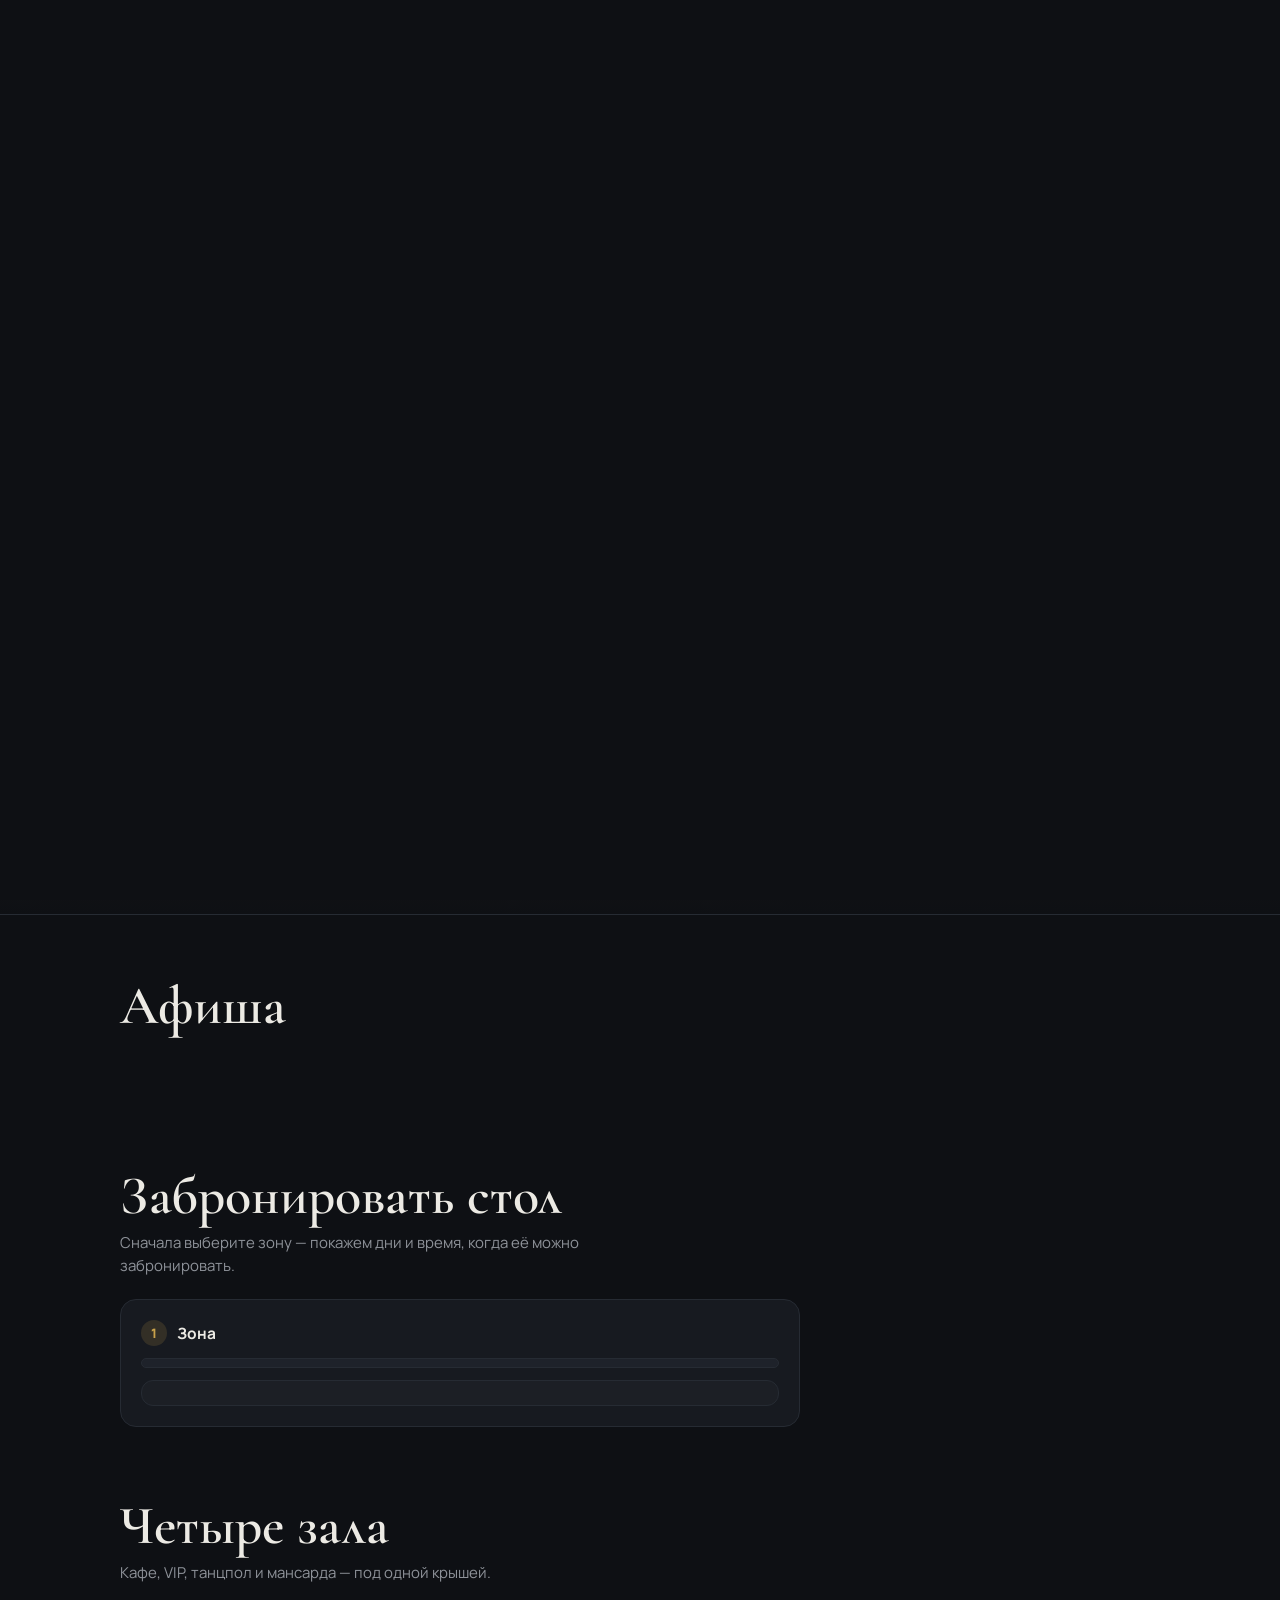
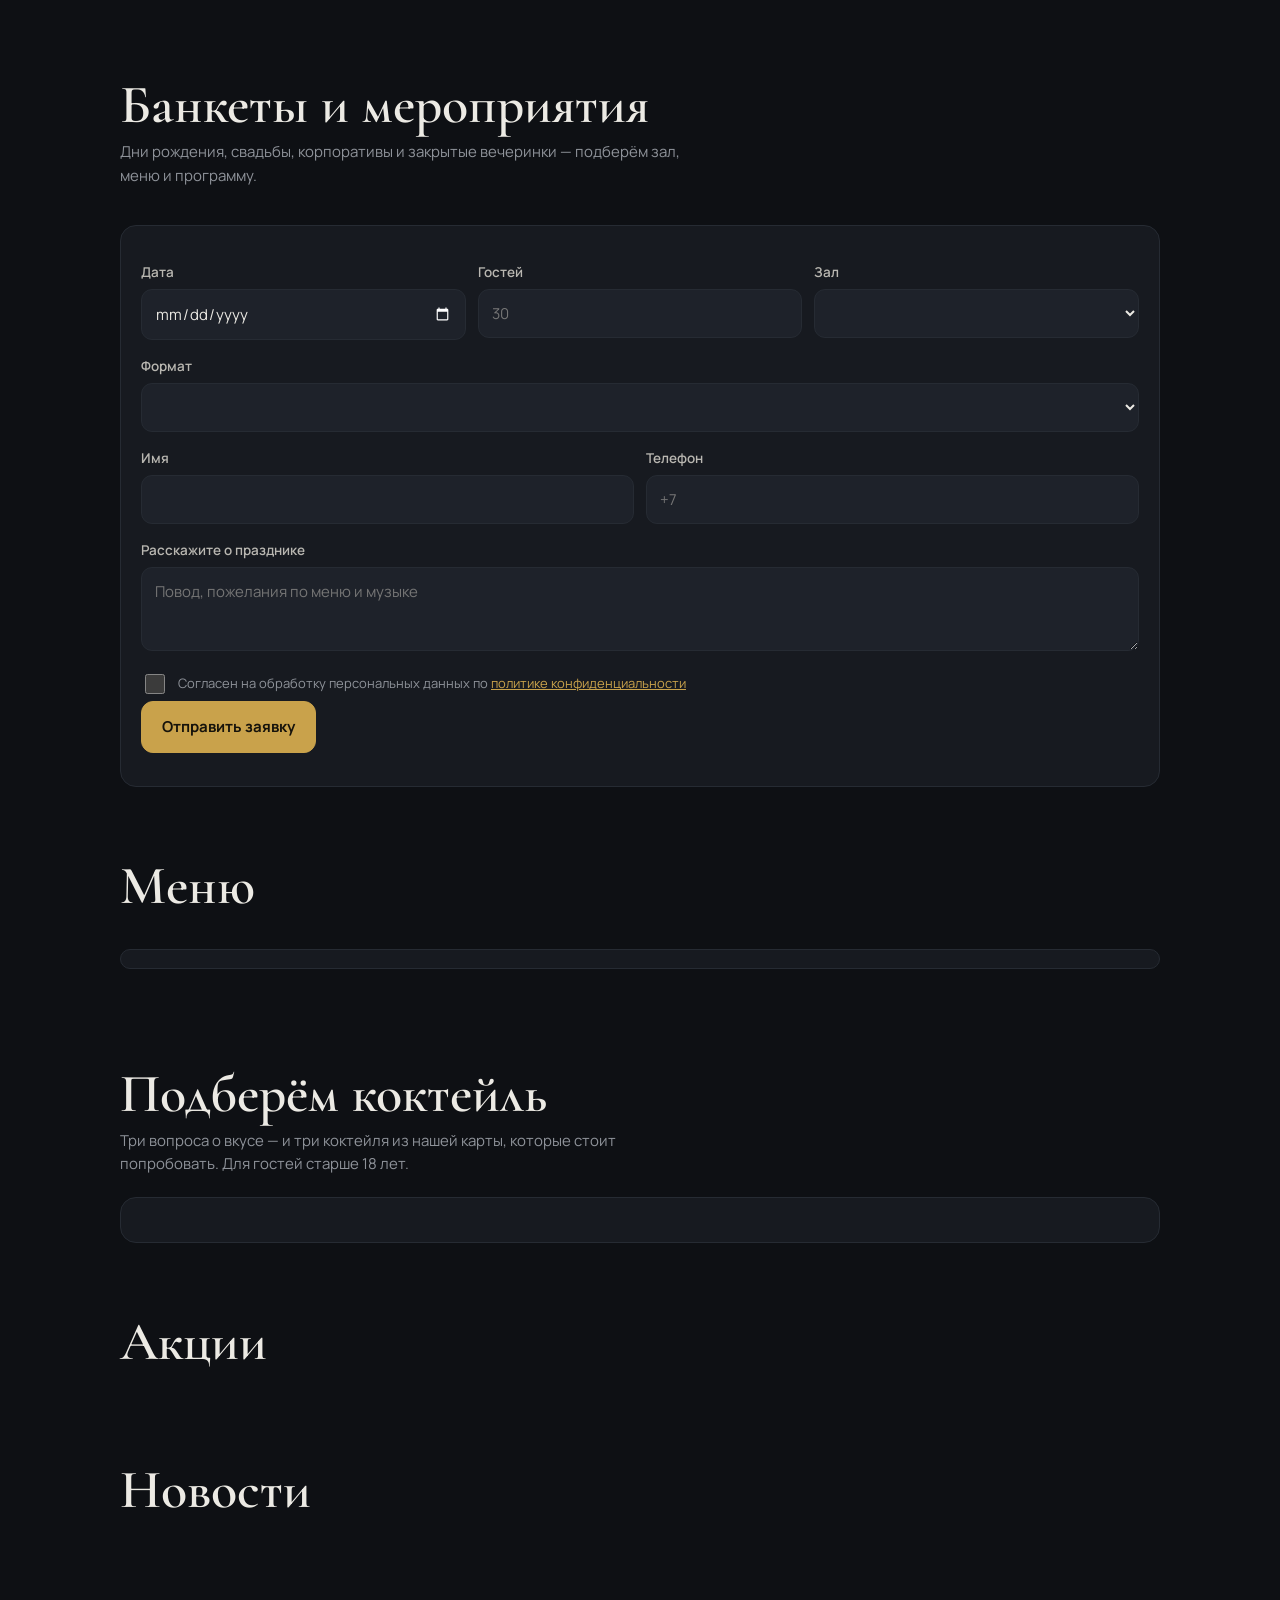
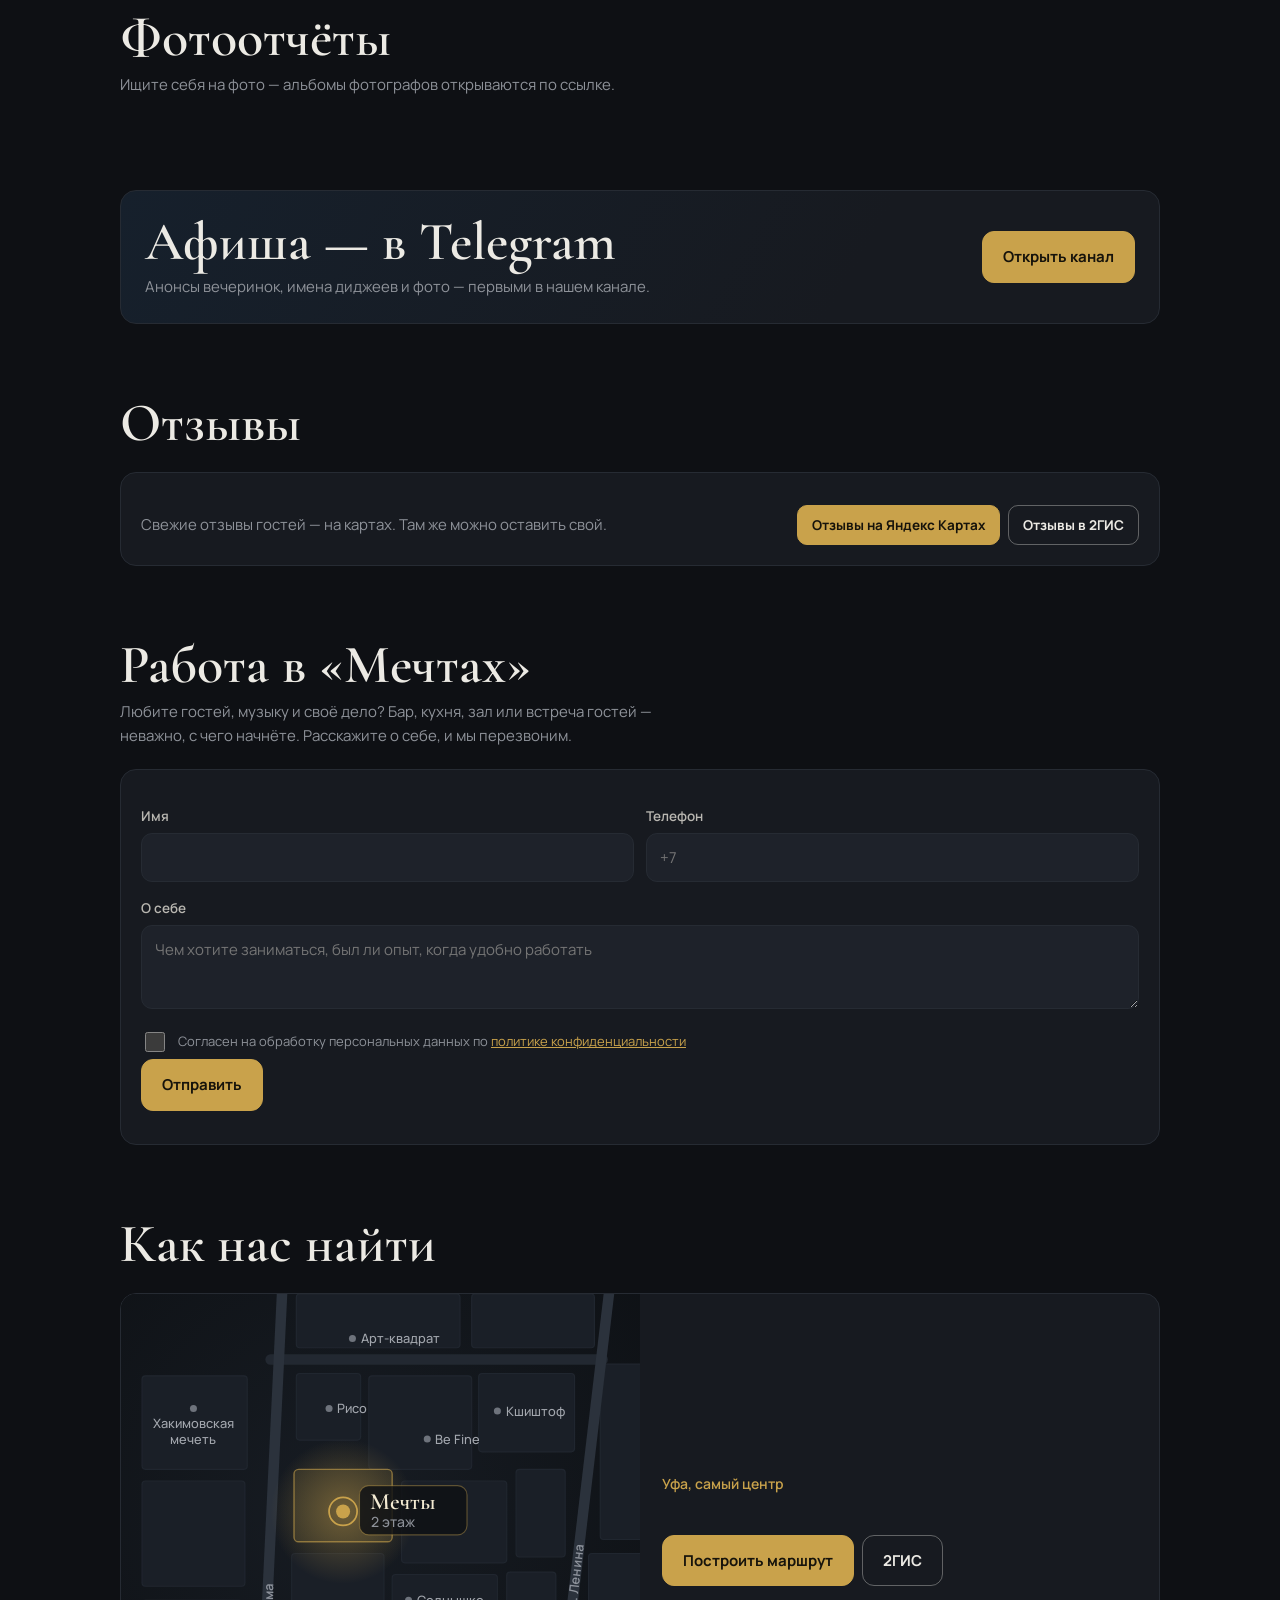
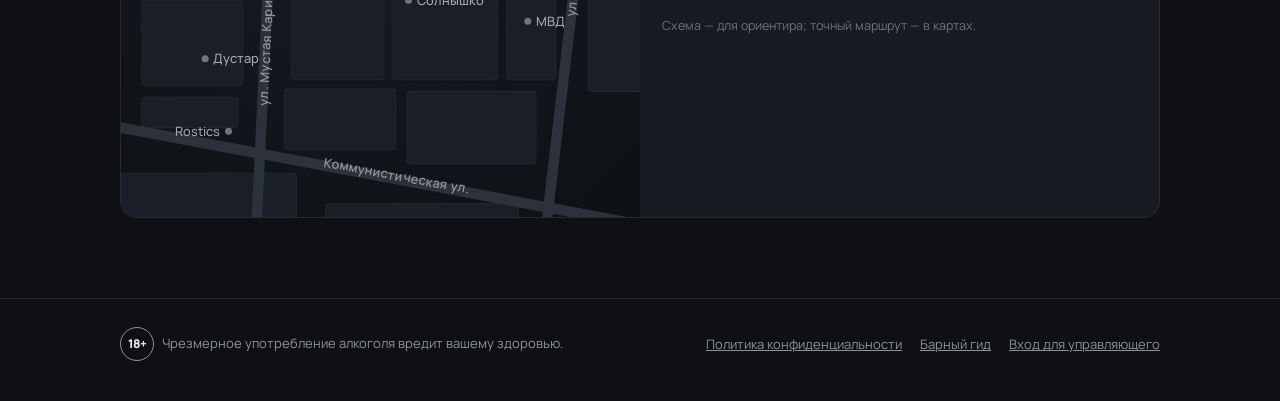
==== venue/index.html @ 35343518 "Сайт заведения: панель брони по шагам, подробная схема «Как нас найти», свежие файлы на телефонах - " ====
<!doctype html>
<html lang="ru">
<head>
<meta charset="utf-8">
<meta name="viewport" content="width=device-width, initial-scale=1, viewport-fit=cover">
<title>«Мечты» — кафе, VIP, танцпол и мансарда</title>
<meta name="description" content="Кафе, VIP, танцпол и мансарда в Уфе: афиша, бронь столов, банкеты, меню и карта бара.">
<meta name="theme-color" content="#0E1014">
<link rel="manifest" href="manifest.webmanifest">
<link rel="icon" type="image/png" sizes="32x32" href="icons/favicon-32.png">
<link rel="apple-touch-icon" href="icons/apple-touch-icon.png">
<link rel="preconnect" href="https://fonts.googleapis.com">
<link rel="stylesheet" href="https://fonts.googleapis.com/css2?family=Cormorant+Garamond:wght@600&family=Manrope:wght@400;500;600;700;800&display=swap">
<link rel="stylesheet" href="venue.css">
<script>/* заставка — один раз за вкладку, как у барного гида; при «уменьшить движение» — нет */
try { if (!sessionStorage.getItem("mv-intro") && !matchMedia("(prefers-reduced-motion: reduce)").matches){ document.documentElement.classList.add("intro-on"); setTimeout(function(){ document.documentElement.classList.remove("intro-on"); }, 6000); } } catch (e) {}</script>
</head>
<body>
<svg width="0" height="0" style="position:absolute" aria-hidden="true" focusable="false"><defs><path id="mlogo" fill-rule="evenodd" d="M117.1 269C114 268.7 113.4 268.3 113.4 266.8C113.4 266 113.6 265.5 114.6 264.4C115.2 263.7 116.1 262.3 116.6 261.5C118.2 258.4 119.6 256.1 120.8 254.7C121.4 253.9 122.6 251.9 123.4 250.3C124.2 248.7 125.3 246.7 125.9 245.8C126.5 245 127 244 127.1 243.7C127.2 243.4 127.8 242.4 128.4 241.6C129.7 239.8 131.6 236.9 132.7 234.9C133.2 234.1 133.8 233.2 134 232.9C134.2 232.6 135.5 230.6 136.7 228.5C137.9 226.3 139.7 223.5 140.6 222.2C141.5 220.9 142.5 219.3 142.9 218.5C143.2 217.8 143.9 216.7 144.3 216C144.8 215.4 145.5 214.2 146 213.4C146.5 212.6 147.1 211.5 147.4 211.1C147.7 210.7 148.7 209.1 149.6 207.5C150.6 205.9 151.6 204.2 152 203.6C152.4 203.1 153.1 201.8 153.6 200.8C154.1 199.8 154.8 198.7 155.2 198.2C155.6 197.7 156.1 197 156.4 196.5C156.6 196 157.8 194.1 159.1 192.3C160.3 190.4 161.7 188.2 162.1 187.4C162.4 186.6 163.2 185.3 163.8 184.5C164.5 183.8 165.1 182.7 165.4 182.2C165.6 181.8 166.6 180 167.6 178.4C168.6 176.7 169.6 175 169.9 174.5C170.1 174 170.7 173.1 171.3 172.4C171.8 171.7 172.5 170.5 172.9 169.8C173.3 169 173.8 168 174.2 167.7C174.5 167.3 175.1 166.3 175.5 165.5C176.3 163.9 177.1 163.1 178.5 162.8C179 162.6 183.9 162.5 189.4 162.5C198.2 162.4 199.5 162.4 200.3 162.8C200.8 163 201.3 163.5 201.5 163.8C201.8 164.2 201.8 173.9 201.9 207.1C201.9 238.1 202 250.2 202.2 250.9C202.5 252.1 203.5 252.9 204.1 252.6C204.9 252.1 207.5 249 208 247.9C208.3 247.2 208.9 246.2 209.4 245.5C209.8 244.9 210.4 243.9 210.8 243.2C211.1 242.6 211.7 241.5 212.2 240.8C213.3 239.2 214.3 237.5 215.9 234.8C216.4 233.9 217.2 232.7 217.6 232.2C218 231.8 218.6 230.8 218.9 230C219.2 229.3 219.7 228.4 220 228.1C220.3 227.8 221.4 226 222.5 224C223.6 222 224.9 219.8 225.4 219.1C226 218.4 226.8 217.2 227.2 216.4C227.7 215.6 228.8 213.8 229.8 212.5C231.5 210.2 231.8 209.6 232.5 207.8C232.7 207.4 233.2 206.6 233.6 206.1C234 205.5 234.6 204.6 234.9 203.9C235.3 203.3 235.9 202.2 236.3 201.5C236.8 200.9 237.6 199.6 238.1 198.8C239.3 196.6 240.4 194.9 241.5 193.3C242.8 191.6 244.7 188.4 245.6 186.6C246 185.8 246.6 184.7 247 184.3C247.4 183.8 247.9 182.9 248.2 182.3C248.5 181.8 249.7 179.8 250.9 178C252.2 176.1 253.5 174 253.8 173.3C254.4 172.1 255.6 170.2 257.2 167.8C257.6 167.2 258.3 166 258.9 165.1C260.6 162.3 260.1 162.4 272 162.4C281 162.4 282.2 162.5 283.2 162.9C285 163.6 285 163.8 285 171.1C285 174.5 285 196.3 285 219.5C285 242.7 284.9 261.8 284.8 262.1C284.8 262.3 284.8 263.3 285 264.4C285.3 266 285.3 266.3 284.8 267.2C284.2 268.4 283.3 268.6 282.5 267.6C282 267 282 266.9 282.1 234.4C282.2 216.5 282.2 201.4 282.2 200.9C282.3 200.3 282.2 195.4 282.2 189.9C282.1 180.4 282.1 179.9 281.6 179.3C280.9 178.4 280 178.1 279.1 178.4C278.6 178.6 278.1 179.3 277.1 180.9C276.4 182.1 275.5 183.8 275.1 184.5C274.7 185.2 273.6 187 272.6 188.5C271.6 189.9 270.4 191.9 269.9 192.8C269.4 193.7 268.5 195.3 267.8 196.4C267.1 197.5 266.5 198.5 266.5 198.6C266.5 198.7 266 199.6 265.3 200.5C264.6 201.4 263.2 203.6 262.1 205.5C261.1 207.4 259.6 209.8 258.9 211C258.2 212.2 257.1 214 256.5 215C255.9 216 255.1 217.3 254.8 217.8C254.4 218.4 253.7 219.5 253.1 220.4C252.6 221.2 251.8 222.4 251.3 222.9C250.5 224 249.1 226.3 248 228.4C247.4 229.6 246.7 230.8 243.6 235.7C242.8 237 241.5 239.1 240.8 240.4C240.1 241.6 239.1 243.2 238.5 244C238 244.8 237.3 245.9 236.9 246.6C236 248.4 234.1 251.6 232.9 253.4C232.3 254.2 231 256.3 230 258C229 259.7 227.9 261.4 227.6 261.8C227.3 262.2 226.6 263.4 226.2 264.3C225.3 266.2 223.3 268.4 222.2 268.6C220.7 268.9 216.7 269 209.5 269C201 269 200.4 268.9 199.6 267.6C199.1 266.9 199.1 265.1 199.1 223.6C199.1 180.9 199.1 180.4 198.6 179.4C198 178.2 197.2 178 195.8 178.7C194.9 179.2 194.6 179.6 193.8 181.3C193.3 182.5 192.5 183.7 192.2 184.1C191.8 184.5 191.2 185.6 190.8 186.5C190.3 187.4 189.7 188.5 189.4 188.9C189.1 189.3 188.6 190.1 188.3 190.7C187.7 191.9 185.8 194.9 184.4 196.7C184 197.3 183.3 198.4 183 199C182.8 199.6 182.1 200.7 181.5 201.5C181 202.3 179.9 204 179.1 205.4C178.3 206.8 177 208.9 176.2 210.1C175.5 211.4 174.1 213.5 173.3 214.9C172.5 216.2 171.3 218.1 170.7 218.9C168.9 221.6 167.8 223.4 167.2 224.8C166.9 225.5 166.3 226.7 165.8 227.4C165.2 228.1 164.7 228.9 164.5 229.2C164.3 229.6 163.7 230.5 163.1 231.4C162.5 232.2 161.6 233.6 161.3 234.4C160.9 235.3 159.7 237.3 158.6 238.9C155.7 243.2 153.9 246.2 153.2 247.8C152.8 248.6 152.2 249.7 151.7 250.2C151.3 250.6 150.6 251.8 150.1 252.7C149.7 253.7 149.1 254.5 149 254.6C148.9 254.7 148.5 255.3 148.1 256C147.8 256.7 146.9 258.1 146.2 259.2C145.5 260.3 144.4 262.1 143.8 263.1C141.8 266.4 141.2 267.3 140 268.1L138.9 268.9L130.4 268.9C125.7 268.9 121.4 269 120.8 269.1C120.1 269.1 118.5 269.1 117.1 269ZM300.1 268.4C299.6 267.9 299.3 267.2 299.3 266.9C299.3 266.6 299.2 261.1 299.2 254.8C299.2 239.6 299.2 219.9 299.3 205.1C299.3 198.7 299.3 192.2 299.3 190.9C299.1 186.5 299.1 185.4 299.2 174.5L299.2 164L300 163.2L300.7 162.5L344.1 162.5C389.7 162.5 388.5 162.5 389.4 163.5C389.7 163.8 389.8 166.6 389.8 174.8C389.9 185.2 389.9 185.7 389.4 186.3C388.3 188 391.2 187.9 347.5 187.9C325.7 188 307 188 305.8 188C304 188 303.7 188.1 303 188.7C302.6 189 302.1 189.6 302 190C301.8 190.4 301.7 194.7 301.7 201.2C301.8 213.1 301.8 213.2 303.3 213.9C304.1 214.2 309.3 214.2 339.5 214.2C360.6 214.3 375 214.3 375.3 214.5C376.1 214.8 376.3 215.1 376.2 215.9C375.9 216.7 374.7 217.1 372 217.1C368.7 217.1 306.7 217 305.1 217C304.2 217 303.7 217.1 303.1 217.5C301.7 218.6 301.7 218.9 301.7 230.2C301.8 241.2 301.8 242 302.9 243.1L303.5 243.6L345.3 243.6C376.9 243.7 387.4 243.7 388 244C389.9 244.6 389.8 244 389.8 256.2C389.8 263.2 389.7 267.4 389.5 267.7C388.8 269 391 269 345.5 269C322.3 269 302.8 269.1 302.1 269.2C300.9 269.3 300.8 269.3 300.1 268.4ZM737.5 268.9C737.4 268.7 737.1 267.6 737 266.5C736.7 263.7 736.7 164.8 737 163.9C737.3 163.1 738 162.9 738.7 163.5L739.4 163.9L739.4 215.5C739.4 243.9 739.3 267.4 739.2 267.8C739 268.5 738.4 269.2 738 269.2C737.9 269.2 737.7 269.1 737.5 268.9ZM622.3 268.7C622 268.6 621.7 268.3 621.5 268C621.2 267.4 620.9 164.8 621.2 163.9C621.6 163 622.6 162.8 623.4 163.5L624 164.1L624 184.1C624 195.3 624.1 204.6 624.2 205.1C624.5 206.3 625.7 207.4 627 207.7C627.5 207.9 642.1 208 662.8 208.1L697.6 208.1L700.1 208.8C701.5 209.2 703 209.7 703.4 210C703.8 210.2 704.7 210.6 705.5 210.9C706.3 211.1 707.3 211.7 707.9 212.3C708.4 212.8 709.5 213.5 710.2 213.8C711.1 214.3 711.8 215 712.9 216.4C714.3 218.3 714.8 219.1 716.1 223C716.6 224.2 717.1 233.4 716.9 236.7C716.7 240.8 715.1 249.8 714.1 252.3C713.4 254.1 709.8 258.9 707.5 261.2C706.3 262.3 702.9 264.5 702.3 264.5C702.1 264.5 700.7 265.1 699.2 265.7C696.1 267.2 695.7 267.3 689.4 268C686.8 268.3 683.8 268.6 682.9 268.8C680.7 269.1 623.1 269 622.3 268.7ZM496.5 267.8C496.3 267.4 496.1 266.6 496 266C495.8 264.9 495.6 243.6 495.7 238C495.8 235.6 495.7 235.3 495.2 234.5C494.9 234 494.3 233.4 493.8 233.2C493.1 232.7 491.8 232.7 464 232.6C448 232.6 434.3 232.5 433.5 232.4C432.7 232.3 430.4 232.1 428.4 232C424.6 231.8 419.3 230.8 415.9 229.8C413.7 229.1 410.7 227.4 408.8 225.9C408 225.2 406.9 224.3 406.5 224C405.9 223.6 405.4 222.8 405 221.9C404.7 221 404.1 219.8 403.6 219C402.4 217.1 401.4 212.2 400.7 206C400.4 202.3 400.4 164.3 400.8 163.8C400.9 163.7 401.4 163.5 401.9 163.5C403.5 163.5 403.5 163.1 403.6 178.8L403.7 192.9L404.6 195.9C405.1 197.5 405.7 199.2 405.9 199.6C406.5 200.7 407.8 202 409.2 203C410 203.5 410.8 204.1 411.2 204.3C411.5 204.5 412.9 205.1 414.2 205.5C419.1 207.1 417.3 207.1 456.3 207.2C480.4 207.2 492.1 207.2 492.7 207C493.9 206.7 494.9 205.9 495.4 204.9C495.8 204.2 495.8 202.3 495.8 184.1C495.7 164.2 495.7 164 496.2 163.5C496.9 162.8 497.6 162.9 498.2 163.6C498.7 164.3 498.7 164.4 498.6 215.3C498.6 253 498.5 266.7 498.3 267.4C498 268.3 497.9 268.5 497.4 268.5C496.9 268.5 496.7 268.3 496.5 267.8ZM557.1 267.3C556.6 266.4 556.6 265.5 556.6 228.3C556.5 187.6 556.5 189.5 555.3 188.4C554.8 188 553.4 188 531.2 187.9C508.2 187.9 507.6 187.9 506.6 187.4C505.1 186.6 505 186.5 505 174.5L505 163.8L505.6 163.2L506.2 162.5L554.1 162.4C580.4 162.4 603.6 162.4 605.6 162.5C609.8 162.6 611.4 163 611.6 164C611.7 164.4 611.7 169.3 611.7 175C611.6 185.2 611.6 185.5 611.1 186.2C610.8 186.6 610.2 187.1 609.7 187.4C608.9 187.9 608.4 187.9 587.2 187.9C575.4 187.8 564.9 187.8 563.9 187.7C562.3 187.6 562.3 187.6 561.2 188.6C560.7 189.2 560.1 189.8 559.9 190.1C559.7 190.5 559.6 192.9 559.6 198.2C559.6 205.7 559.6 258.7 559.6 263.6C559.6 265.6 559.5 266.3 559.1 267.1C558.4 268.5 557.8 268.6 557.1 267.3ZM692.2 243.5C696.5 243.3 697.8 243.2 699.9 242.6C704.8 241.4 705.8 240.9 708.4 239C712.7 235.8 713.4 234.5 713.8 229C714.1 224.4 713.3 221.1 711.5 219.1C711 218.6 710.4 217.9 710.3 217.6C709.6 216.2 706.8 214.3 703.2 212.8C700 211.4 699.3 211.2 697 211C695.4 210.8 682.5 210.8 660.7 210.8L626.9 210.8L625.9 211.3C623.9 212.4 624 211.8 624.1 227.5L624.1 241.5L624.8 242.1C625.1 242.5 625.6 242.9 625.9 243.1C626.2 243.3 633.9 243.4 654.8 243.5C670.4 243.6 684 243.7 685.1 243.7C686.2 243.7 689.4 243.6 692.2 243.5ZM75.1 200.1C73.9 199.8 73.7 198.9 74.5 197.6C74.8 197.2 75.4 196.1 75.9 195.1C76.4 194.1 77.2 192.9 77.6 192.3C78.9 190.7 80 189.1 81 186.9C81.6 185.8 82.3 184.4 82.7 183.9C83.7 182.6 86.1 178.3 86.5 177.4C86.6 177 87 176.4 87.4 175.9C87.7 175.5 88.3 174.4 88.8 173.6C89.2 172.8 90 171.6 90.5 170.9C91 170.3 92 168.7 92.8 167.3C93.6 166 94.7 164.3 95.1 163.5C95.6 162.7 96.4 161.3 96.9 160.2C97.4 159.2 98.2 157.8 98.8 157C100.8 154 102.2 151.8 102.6 150.9C103 150 103.9 148.5 106.3 145C106.8 144.2 107.5 142.9 107.9 142C108.3 141.1 109.5 139.1 110.6 137.6C111.6 136.1 112.9 134 113.4 133.1C114.5 131 115.2 129.8 117 127.2C117.7 126.1 118.7 124.4 119.1 123.5C119.6 122.6 120.5 121 121.2 119.9C122.7 117.7 123.5 115.4 123.1 114.8C122.9 114.6 122.4 114.2 122 113.9C121.1 113.4 120.6 113.4 64.4 113.3C9.6 113.3 7.6 113.2 7 112.8C6.1 112.1 6.1 111.1 7 110.3C7.4 109.9 8.1 109.5 8.4 109.4C8.8 109.3 17.2 109.1 27 109C45.3 108.8 53.1 108.4 56.8 107.6C58.5 107.2 64 106.2 66.9 105.8C67.8 105.6 70 105.2 71.6 104.8C73.3 104.4 75.7 103.8 77 103.5C78.3 103.2 81.2 102.4 83.5 101.6C85.8 100.9 88.4 100.1 89.2 99.8C90.1 99.6 92.2 98.8 93.8 98.2C95.3 97.5 97.7 96.6 99 96.2C101.4 95.4 105.7 93.5 110.9 91C112.5 90.2 114 89.5 114.1 89.5C114.2 89.5 115 89.1 115.7 88.5C116.5 88 117.7 87.4 118.3 87.1C119 86.9 120.1 86.3 120.8 85.8C121.5 85.3 122.6 84.7 123.2 84.4C124.9 83.7 128.4 81.6 129.8 80.5C130.4 80 131.6 79.2 132.4 78.7C134.5 77.3 136.2 76.1 137.2 75.1C137.7 74.7 138.5 74 139 73.7C142.6 71.3 149 65.7 154.6 59.9C156.9 57.6 159.9 54 161.4 51.8C162.2 50.7 163.1 49.5 163.6 49C164.7 47.8 166.1 45.8 166.9 44.2C167.3 43.5 168 42.3 168.5 41.6C169 40.9 169.7 39.9 170 39.3C170.3 38.7 170.9 37.7 171.3 37.2C171.7 36.6 172.4 35.3 172.9 34.4C173.8 32.6 174.5 31.3 177 27.4C177.8 26.1 179.1 24 179.9 22.6C180.7 21.2 181.9 19.3 182.5 18.4C183.1 17.4 184.1 15.7 184.7 14.6C185.3 13.5 186.2 12.1 186.7 11.4C187.3 10.7 188 9.5 188.3 8.8C189.5 6.5 188.8 6.7 201.3 6.6C215.4 6.5 214.9 6.3 213 10.4C212.4 11.6 211.4 13.5 210.7 14.5C210.1 15.6 209.5 16.5 209.5 16.6C209.5 16.7 208.4 18.3 207.1 20.3C205.8 22.2 204.7 24 204.6 24.3C204.5 24.6 203.8 25.8 203.1 26.9C202.3 28.1 201.7 29.2 201.6 29.4C201.4 29.9 198.9 34.2 197.9 35.8C197.6 36.2 196.9 37.4 196.4 38.2C195.9 39.1 195.2 40.1 195 40.4C194.8 40.6 194.3 41.4 193.9 42.1C193.5 42.8 192.9 43.8 192.5 44.4C192.1 44.9 191.5 46 191 46.9C190.6 47.7 189.9 48.8 189.5 49.2C189.1 49.7 188.6 50.8 188.2 51.6C187.9 52.4 187.3 53.5 186.9 54C186.4 54.5 185.7 55.5 185.3 56.4C184.4 58.2 182.1 61.9 181.5 62.6C181.3 62.9 180.7 63.9 180.3 64.8C179.5 66.4 178.7 67.7 176.5 71C175.9 71.9 175.2 73.2 174.9 73.9C174.7 74.6 174 75.7 173.5 76.4C172.4 77.9 169.4 82.7 167 87C166.7 87.6 166.2 88.5 165.9 88.9C165.5 89.3 164.8 90.5 164.2 91.5C163.6 92.5 162.3 94.6 161.4 96.1C160.4 97.6 159.3 99.6 158.8 100.5C158.3 101.3 157.5 102.5 157.1 103C154.9 105.6 155 108.2 157.4 108.9C157.8 109 209.6 109.1 272.6 109.2C378.1 109.3 387.1 109.3 387.5 109.7C388.4 110.4 387.9 112 386.6 112.7C385.9 113.1 380.5 113.1 312.1 113.3C231.4 113.4 231.1 113.4 222.9 115C221.5 115.2 219.3 115.6 218 115.8C214.7 116.2 208.7 117.4 207.6 117.9C207.1 118.1 205.6 118.4 204.4 118.6C203.1 118.8 200.9 119.4 199.4 119.8C197.9 120.3 195.6 121 194.4 121.4C191 122.3 182.7 125.1 181.3 125.8C180.7 126.2 179.3 126.7 178.4 127C177.4 127.3 175.8 128 174.8 128.5C173.7 129 172.6 129.5 172.2 129.6C171.9 129.7 170.5 130.4 169 131C167.6 131.7 166.4 132.2 166.3 132.2C166.2 132.2 165.4 132.7 164.6 133.2C163.8 133.7 162.4 134.4 161.5 134.7C160.6 135.1 159.3 135.8 158.6 136.3C157.9 136.8 156.6 137.6 155.7 138C154.8 138.4 153.3 139.4 152.2 140.1C150.3 141.5 150.2 141.6 145.1 144.9C141.7 147.1 139.9 148.5 138 150.1C137.4 150.7 136.4 151.5 135.8 151.9C135.1 152.4 133.8 153.6 132.8 154.6C131.7 155.7 130.6 156.7 130.2 156.9C129.8 157.1 129.3 157.6 129 158C128.7 158.4 128 159.1 127.4 159.5C126.5 160.2 122.9 164.1 120.1 167.4C117.9 170 113.5 176 112.8 177.3C112.6 177.8 112.1 178.6 111.6 179.1C111.2 179.7 110.5 180.7 110.1 181.5C109.8 182.3 109.2 183.1 109 183.4C108.4 184 106.1 187.7 105 189.8C102.8 194 99.1 199.4 98.2 199.9C97.6 200.2 95.7 200.2 86.6 200.2C80.6 200.2 75.4 200.1 75.1 200.1Z"/></defs></svg>
<div class="vintro" id="vintro" aria-hidden="true">
  <svg class="vi-logo" viewBox="-40 -40 826 355"><defs><filter id="viGlow" x="-30%" y="-60%" width="160%" height="220%"><feGaussianBlur stdDeviation="14"/></filter>
    <linearGradient id="viShine" x1="0" x2="1"><stop offset="0" stop-color="#fff" stop-opacity="0"/><stop offset=".5" stop-color="#fff" stop-opacity=".85"/><stop offset="1" stop-color="#fff" stop-opacity="0"/></linearGradient>
    <clipPath id="viClip"><use href="#mlogo"/></clipPath></defs>
    <use class="vi-glow" href="#mlogo" filter="url(#viGlow)"/><use class="vi-fill" href="#mlogo"/><path class="vi-line" fill="none" d=""/>
    <rect class="vi-shine" x="-160" y="-20" width="130" height="320" fill="url(#viShine)" clip-path="url(#viClip)" transform="skewX(-20)"/></svg>
  <p class="vi-word">кафе, бар, вечеринки</p>
</div>
<div class="demo">Пример сайта: <b>афиша — для примера</b>. Всё меняется в админке без программиста.</div>
<header class="vtop">
  <div class="wrap vtop-in">
    <a class="logo" href="#top" aria-label="«Мечты» — наверх"><svg viewBox="0 0 746 275" aria-hidden="true"><use href="#mlogo"/></svg></a>
    <nav class="nav" aria-label="Разделы">
      <a href="#afisha">Афиша</a><a href="#zones">Залы</a><a href="#banquet">Банкеты</a><a href="#menu">Меню</a><a href="#promo">Акции</a><a href="#photo">Фото</a><a href="#contacts">Контакты</a>
    </nav>
    <a class="btn small topbook" href="#book">Забронировать</a>
    <button type="button" class="burger" id="burger" aria-label="Разделы" aria-expanded="false" aria-controls="drawer"><span></span></button>
  </div>
</header>
<div class="drawer" id="drawer" aria-hidden="true">
  <div class="dim" data-close></div>
  <nav aria-label="Разделы">
    <button type="button" class="dx" data-close aria-label="Закрыть">×</button>
    <h3>Разделы</h3>
    <a href="#afisha">Афиша <small>события</small></a><a href="#book">Бронь стола</a><a href="#zones">Залы</a><a href="#banquet">Банкеты и праздники</a>
    <a href="#menu">Меню</a><a href="#quiz">Подобрать коктейль</a><a href="#promo">Акции</a><a href="#news">Новости</a><a href="#photo">Фотоотчёты</a>
    <a href="#tg">Telegram</a><a href="#reviews">Отзывы</a><a href="#jobs">Работа у нас</a><a href="#contacts">Контакты</a>
  </nav>
</div>

<main id="top">
  <section class="hero">
    <div class="hbg"></div>
    <video id="hvid" muted loop playsinline preload="metadata" poster="media/hero.jpg" aria-hidden="true">
      <source src="media/hero.av1.mp4" type='video/mp4; codecs="av01.0.04M.08"'>
      <source src="media/hero.hevc.mp4" type='video/mp4; codecs="hvc1.1.6.L90.B0"'>
      <source src="media/hero.mp4" type="video/mp4">
    </video>
    <div class="wrap">
      <p class="live" id="live"></p>
      <h1 id="hName" class="neon"><svg viewBox="0 0 746 275" aria-hidden="true"><use href="#mlogo"/></svg><span class="sr" id="hNameTx">Мечты</span></h1>
      <p class="lede" id="hTag"></p>
      <div class="acts"><a class="btn" href="#book">Забронировать стол</a><a class="btn ghost" href="#afisha">Афиша</a></div>
      <div id="hNext"></div>
    </div>
  </section>

  <section class="sec wrap" id="afisha">
    <div class="sech"><div><h2>Афиша</h2></div></div>
    <div class="stories" id="stories" aria-label="Сторис событий"></div>
    <div class="evs" id="evList"></div>
    <p class="pastl" id="evPast"></p>
  </section>

  <section class="sec wrap" id="book">
    <div class="sech"><div><h2>Забронировать стол</h2><p class="sub">Сначала выберите зону — покажем дни и время, когда её можно забронировать.</p></div></div>
    <div class="card" id="bookBox">
      <form class="form bform" id="bookF" novalidate>
        <p class="bstep" id="bkZl"><span class="bn">1</span>Зона</p>
        <div class="seg" id="bkZones" role="group" aria-labelledby="bkZl"></div>
        <div class="zinfo" id="bkNote" role="status"></div>
        <div id="bkRest" hidden>
          <p class="bstep" id="bkDl"><span class="bn">2</span>Дата</p>
          <div class="cal" id="bkCal" role="group" aria-labelledby="bkDl"></div><input type="hidden" name="date" id="bkDate">
          <p class="bstep"><span class="bn">3</span>Время и гости</p>
          <div class="bgrid">
            <div><label class="fl" for="bkTime">Время</label><select class="in" id="bkTime" name="time"></select></div>
            <div><span class="fl" id="bkGl">Гостей</span><div class="stepper" role="group" aria-labelledby="bkGl"><button type="button" data-step="-1" aria-label="Меньше гостей">−</button><input class="in" id="bkGuests" name="guests" inputmode="numeric" value="2" aria-label="Гостей"><button type="button" data-step="1" aria-label="Больше гостей">+</button></div></div>
          </div>
          <p class="bstep"><span class="bn">4</span>Ваши данные</p>
          <div class="bgrid">
            <div><label class="fl" for="bkName">Имя</label><input class="in" id="bkName" name="name" autocomplete="name" required></div>
            <div><label class="fl" for="bkPhone">Телефон</label><input class="in" id="bkPhone" name="phone" type="tel" autocomplete="tel" placeholder="+7" required></div>
          </div>
          <label class="fl" for="bkCom">Пожелания</label><textarea class="in" id="bkCom" name="comment" placeholder="Например: день рождения, детский стул, нужен торт"></textarea>
          <input type="hidden" name="event" id="bkEvent">
          <label class="agree"><input type="checkbox" name="consent"> <span>Согласен на обработку персональных данных по <a href="privacy.html" target="_blank">политике конфиденциальности</a></span></label>
          <button class="btn wide" type="submit">Забронировать</button>
          <p class="fmsg" role="status"></p>
        </div>
      </form>
    </div>
  </section>

  <section class="sec wrap" id="zones">
    <div class="sech"><div><h2>Четыре зала</h2><p class="sub">Кафе, VIP, танцпол и мансарда — под одной крышей.</p></div></div>
    <div class="zones" id="zoneList"></div>
  </section>

  <section class="sec wrap" id="banquet">
    <div class="sech"><div><h2>Банкеты и мероприятия</h2><p class="sub">Дни рождения, свадьбы, корпоративы и закрытые вечеринки — подберём зал, меню и программу.</p></div></div>
    <div class="packs" id="packList"></div>
    <div class="card" id="bqBox">
      <form class="form" id="bqF" novalidate>
        <div class="row three">
          <div><label class="fl" for="bqDate">Дата</label><input class="in" type="date" id="bqDate" name="date"></div>
          <div><label class="fl" for="bqGuests">Гостей</label><input class="in" id="bqGuests" name="guests" inputmode="numeric" placeholder="30"></div>
          <div class="wide"><label class="fl" for="bqZone">Зал</label><select class="in" id="bqZone" name="zone"></select></div>
        </div>
        <label class="fl" for="bqFormat">Формат</label><select class="in" id="bqFormat" name="format"></select>
        <div class="row">
          <div><label class="fl" for="bqName">Имя</label><input class="in" id="bqName" name="name" autocomplete="name"></div>
          <div><label class="fl" for="bqPhone">Телефон</label><input class="in" id="bqPhone" name="phone" type="tel" autocomplete="tel" placeholder="+7"></div>
        </div>
        <label class="fl" for="bqCom">Расскажите о празднике</label><textarea class="in" id="bqCom" name="comment" placeholder="Повод, пожелания по меню и музыке"></textarea>
        <label class="agree"><input type="checkbox" name="consent"> <span>Согласен на обработку персональных данных по <a href="privacy.html" target="_blank">политике конфиденциальности</a></span></label>
        <button class="btn" type="submit">Отправить заявку</button>
        <p class="fmsg" role="status"></p>
      </form>
    </div>
  </section>

  <section class="sec wrap" id="menu">
    <div class="sech"><div><h2>Меню</h2></div></div>
    <div class="mnav" id="mNavTop"></div>
    <div class="card mlist" id="mList"></div>
    <div class="mnav bottom" id="mNavBot"></div>
    <p class="mnote" id="mNote"></p>
  </section>

  <section class="sec wrap" id="quiz">
    <div class="sech"><div><h2>Подберём коктейль</h2><p class="sub">Три вопроса о вкусе — и три коктейля из нашей карты, которые стоит попробовать. Для гостей старше 18 лет.</p></div></div>
    <div class="card quiz" id="quizBox"></div>
  </section>

  <section class="sec wrap" id="promo">
    <div class="sech"><div><h2>Акции</h2></div></div>
    <div class="grid2" id="promoList"></div>
  </section>

  <section class="sec wrap" id="news">
    <div class="sech"><div><h2>Новости</h2></div></div>
    <div id="newsList"></div>
  </section>

  <section class="sec wrap" id="photo">
    <div class="sech"><div><h2>Фотоотчёты</h2><p class="sub">Ищите себя на фото — альбомы фотографов открываются по ссылке.</p></div></div>
    <div class="albums" id="albList"></div>
  </section>

  <section class="sec wrap" id="tg">
    <div class="card tgc"><div><h2>Афиша — в Telegram</h2><p>Анонсы вечеринок, имена диджеев и фото — первыми в нашем канале.</p></div><a class="btn" id="tgBtn" href="#" target="_blank" rel="noopener">Открыть канал</a></div>
  </section>

  <section class="sec wrap" id="reviews">
    <div class="sech"><div><h2>Отзывы</h2></div></div>
    <div class="card rev">
      <div class="rate" id="revRate"></div>
      <p>Свежие отзывы гостей — на картах. Там же можно оставить свой.</p>
      <div class="chips"><a class="btn small" id="revY" target="_blank" rel="noopener" href="#">Отзывы на Яндекс Картах</a><a class="btn small ghost" id="rev2" target="_blank" rel="noopener" href="#">Отзывы в 2ГИС</a></div>
    </div>
  </section>

  <section class="sec wrap" id="jobs">
    <div class="sech"><div><h2>Работа в «Мечтах»</h2><p class="sub">Любите гостей, музыку и своё дело? Бар, кухня, зал или встреча гостей — неважно, с чего начнёте. Расскажите о себе, и мы перезвоним.</p></div></div>
    <div class="card"><form class="form" id="jobF" novalidate>
      <div class="row"><div><label class="fl" for="jbName">Имя</label><input class="in" id="jbName" name="name" autocomplete="name"></div>
        <div><label class="fl" for="jbPhone">Телефон</label><input class="in" id="jbPhone" name="phone" type="tel" autocomplete="tel" placeholder="+7"></div></div>
      <label class="fl" for="jbAbout">О себе</label><textarea class="in" id="jbAbout" name="about" placeholder="Чем хотите заниматься, был ли опыт, когда удобно работать"></textarea>
      <label class="agree"><input type="checkbox" name="consent"> <span>Согласен на обработку персональных данных по <a href="privacy.html" target="_blank">политике конфиденциальности</a></span></label>
      <button class="btn" type="submit">Отправить</button><p class="fmsg" role="status"></p>
    </form></div>
  </section>

  <section class="sec wrap" id="contacts">
    <div class="sech"><div><h2>Как нас найти</h2></div></div>
    <div class="card place">
      <div class="pmap">
        <svg viewBox="0 0 444 448" preserveAspectRatio="xMidYMid slice" role="img" aria-label="Схема: «Мечты» — улица Мустая Карима, 6, корпус 1, 2 этаж; рядом Хакимовская мечеть, Арт-квадрат, Be Fine и Солнышко, между улицей Ленина и Коммунистической улицей">
          <defs><radialGradient id="pmBg" cx="43%" cy="40%" r="75%"><stop offset="0" stop-color="#171C23"/><stop offset="1" stop-color="#0E1115"/></radialGradient>
            <radialGradient id="pmGlow"><stop offset="0" stop-color="#C9A24B" stop-opacity=".42"/><stop offset="1" stop-color="#C9A24B" stop-opacity="0"/></radialGradient></defs>
          <rect width="444" height="448" fill="url(#pmBg)"/>
          <g class="pm-b"><rect x="150" y="68" width="55" height="57" rx="3"/><rect x="212" y="70" width="88" height="80" rx="3"/><rect x="306" y="68" width="82" height="67" rx="3"/><rect x="240" y="160" width="90" height="70" rx="3"/><rect x="338" y="150" width="42" height="75" rx="3"/><rect x="146" y="222" width="79" height="108" rx="3"/><rect x="232" y="240" width="90" height="90" rx="3"/><rect x="330" y="238" width="42" height="92" rx="3"/><rect x="140" y="338" width="95" height="52" rx="3"/><rect x="245" y="340" width="110" height="62" rx="3"/><rect x="18" y="70" width="90" height="80" rx="3"/><rect x="18" y="160" width="88" height="90" rx="3"/><rect x="18" y="262" width="86" height="73" rx="3"/><rect x="18" y="345" width="82" height="26" rx="3"/><rect x="410" y="60" width="40" height="150" rx="3"/><rect x="400" y="222" width="50" height="118" rx="3"/><rect x="0" y="410" width="150" height="40" rx="3"/><rect x="150" y="0" width="140" height="46" rx="3"/><rect x="300" y="0" width="105" height="46" rx="3"/><rect x="175" y="436" width="165" height="14" rx="3"/></g>
          <rect class="pm-here" x="148" y="150" width="84" height="62" rx="4"/>
          <g class="pm-st2"><path d="M128 56H412"/></g>
          <g class="pm-st"><path d="M138 -5L116 453" stroke-width="18"/><path d="M418 -5L364 453" stroke-width="22"/><path d="M-5 370L449 455" stroke-width="20"/></g>
          <g class="pm-tx"><text transform="translate(125 300) rotate(-87.2)" text-anchor="middle" dominant-baseline="middle">ул. Мустая Карима</text>
            <text transform="translate(389 245) rotate(-83.1)" text-anchor="middle" dominant-baseline="middle">ул. Ленина</text>
            <text transform="translate(236 413) rotate(10.6)" text-anchor="middle" dominant-baseline="middle">Коммунистическая ул.</text></g>
          <g class="pm-lm"><circle cx="62" cy="98" r="3"/><text x="62" y="115" text-anchor="middle">Хакимовская</text><text x="62" y="128" text-anchor="middle">мечеть</text><circle cx="198" cy="38" r="3"/><text x="205" y="42">Арт-квадрат</text><circle cx="178" cy="98" r="3"/><text x="185" y="102">Рисо</text><circle cx="262" cy="124" r="3"/><text x="269" y="128">Be Fine</text><circle cx="322" cy="100" r="3"/><text x="329" y="104">Кшиштоф</text><circle cx="246" cy="262" r="3"/><text x="253" y="266">Солнышко</text><circle cx="348" cy="280" r="3"/><text x="355" y="284">МВД</text><circle cx="72" cy="312" r="3"/><text x="79" y="316">Дустар</text><circle cx="92" cy="374" r="3"/><text x="85" y="378" text-anchor="end">Rostics</text></g>
          <circle cx="190" cy="186" r="62" fill="url(#pmGlow)"/>
          <circle class="pm-ring" cx="190" cy="186" r="12"/>
          <circle class="pm-dot" cx="190" cy="186" r="6"/>
          <g class="pm-card"><rect x="204" y="164" width="92" height="42" rx="8"/><text class="pm-name" x="213" y="184">Мечты</text><text class="pm-floor" x="214" y="199">2 этаж</text></g>
        </svg>
      </div>
      <div class="pinfo">
        <p class="pcity" id="ctCity">Уфа, самый центр</p>
        <p class="paddr" id="ctAddr"></p>
        <p class="pfloor" id="ctFloor"></p>
        <a class="ptel" id="ctTel" href="#"></a>
        <div class="pacts"><a class="btn" id="mapY" target="_blank" rel="noopener" href="#">Построить маршрут</a><a class="btn ghost" id="map2" target="_blank" rel="noopener" href="#">2ГИС</a></div>
        <div class="psoc" id="ctSoc"></div>
        <p class="pnote">Схема — для ориентира; точный маршрут — в картах.</p>
      </div>
    </div>
  </section>
</main>

<footer class="foot">
  <div class="wrap">
    <span><span class="age">18+</span>Чрезмерное употребление алкоголя вредит вашему здоровью.</span>
    <nav class="flinks" aria-label="Ссылки"><a href="privacy.html">Политика конфиденциальности</a><a id="ftGuide" href="#" target="_blank" rel="noopener">Барный гид</a><a href="admin.html">Вход для управляющего</a><button type="button" class="link" id="installBtn" hidden>Установить на телефон</button></nav>
  </div>
</footer>

<div class="sheet" id="sheet" hidden role="dialog" aria-modal="true" aria-labelledby="shTitle"></div>
<div class="lb" id="lb" hidden role="dialog" aria-modal="true" aria-label="Фото"></div>
<div class="story" id="story" hidden role="dialog" aria-modal="true" aria-label="Сторис"></div>
<script src="vendor/gsap.min.js" defer></script>
<script src="site.js" defer></script>
</body>
</html>
---- venue/venue.css ----
/* Сайт заведения «Мечты» — тот же характер, что у барного гида: тёмный фон, золото, Cormorant + Manrope. */
:root{
  --neon:#FF4FA3;--neon-core:#FFE6F2;--z:#C9A24B;
  --bg:#0E1014;--surface:#171A20;--surface-2:#1E222A;--fg:#ECEAE4;--muted:#8E9299;--line:#262B33;
  --accent:#C9A24B;--accent-2:#E3C277;--flag:#E0A36A;--red:#E5584F;--ok:#7BC47F;
  --display:"Cormorant Garamond",Georgia,"Times New Roman",serif;
  --sans:"Manrope",-apple-system,BlinkMacSystemFont,"Segoe UI",Roboto,sans-serif;
  color-scheme:dark;
}
*{box-sizing:border-box}
[hidden]{display:none!important}
html{scroll-behavior:smooth;scroll-padding-top:72px}
@media (prefers-reduced-motion:reduce){html{scroll-behavior:auto}}
body{margin:0;background:var(--bg);color:var(--fg);font-family:var(--sans);font-size:15px;line-height:1.55;-webkit-font-smoothing:antialiased;overflow-x:hidden}
a{color:var(--accent)}
img{max-width:100%;display:block}
button,input,select,textarea{font:inherit;color:inherit}
.wrap{max-width:1080px;margin:0 auto;padding-inline:20px}
.sr{position:absolute;width:1px;height:1px;overflow:hidden;clip:rect(0 0 0 0)}

/* демо-лента */
.demo{background:#2A2117;color:var(--flag);font-size:12.5px;text-align:center;padding:7px 16px;border-bottom:1px solid #3A2E1E}
.demo b{color:#F2C99A}

/* шапка */
.vtop{position:sticky;top:0;z-index:30;background:rgba(14,16,20,.86);backdrop-filter:blur(12px);-webkit-backdrop-filter:blur(12px);border-bottom:1px solid var(--line)}
.vtop-in{display:flex;align-items:center;justify-content:space-between;gap:16px;height:60px}
.logo{display:flex;align-items:center;gap:10px;text-decoration:none;color:var(--fg)}
.logo img{width:22px;height:22px}
.logo b{font-family:var(--display);font-size:25px;font-weight:600;letter-spacing:.06em}
.logo small{display:block;font-size:11.5px;color:var(--muted);margin-top:-3px}
.nav{display:none;gap:4px}
.nav a{color:var(--muted);text-decoration:none;font-size:13.5px;font-weight:600;padding:8px 11px;border-radius:9px}
.nav a:hover{color:var(--fg);background:var(--surface)}
.burger{width:44px;height:44px;border-radius:12px;border:1.5px solid var(--accent);background:transparent;display:grid;place-items:center;cursor:pointer;padding:0}
.burger span{display:block;width:18px;height:2px;background:var(--accent);border-radius:2px;box-shadow:0 -6px 0 var(--accent),0 6px 0 var(--accent)}
@media (min-width:920px){.nav{display:flex}.burger{display:none}}

/* шторка */
.drawer{position:fixed;inset:0;z-index:50;pointer-events:none}
.drawer .dim{position:absolute;inset:0;background:rgba(0,0,0,.55);opacity:0;transition:opacity .25s}
.drawer nav{position:absolute;top:0;right:0;bottom:0;width:min(320px,86vw);background:var(--surface);border-left:1px solid var(--line);transform:translateX(100%);transition:transform .28s ease;padding:18px 16px;overflow-y:auto}
.drawer.on{pointer-events:auto}
.drawer.on .dim{opacity:1}
.drawer.on nav{transform:none}
.drawer nav a{display:flex;justify-content:space-between;align-items:center;padding:12px 10px;border-radius:10px;color:var(--fg);text-decoration:none;font-weight:600}
.drawer nav a:hover{background:var(--surface-2)}
.drawer nav a small{color:var(--muted);font-weight:500}
.drawer .dx{float:right;background:none;border:0;color:var(--muted);font-size:26px;cursor:pointer;line-height:1}
.drawer h3{font-family:var(--display);font-size:24px;margin:4px 6px 12px}

/* кнопки */
.btn{display:inline-flex;align-items:center;justify-content:center;gap:8px;border-radius:12px;padding:13px 20px;font-weight:700;font-size:15px;text-decoration:none;cursor:pointer;border:1px solid var(--accent);background:var(--accent);color:#16130B;transition:filter .15s,transform .1s}
.btn:hover{filter:brightness(1.07)}
.btn:active{transform:translateY(1px)}
.btn.ghost{background:transparent;color:var(--fg);border-color:rgba(236,234,228,.35)}
.btn.small{padding:9px 14px;font-size:13.5px;border-radius:10px}
.btn:disabled{opacity:.55;cursor:default}
.link{background:none;border:0;color:var(--accent);font-weight:700;cursor:pointer;padding:0;font-size:14px;text-decoration:none}

/* первый экран */
.hero{position:relative;min-height:min(86vh,760px);display:flex;align-items:flex-end;overflow:hidden;border-bottom:1px solid var(--line)}
.hero video,.hero .hbg{position:absolute;inset:0;width:100%;height:100%;object-fit:cover}
.hero .hbg{background:radial-gradient(120% 80% at 70% 20%,#3a2a4f 0%,transparent 55%),radial-gradient(90% 70% at 10% 90%,#4a2a20 0%,transparent 60%),#0E1014}
.hero::after{content:"";position:absolute;inset:0;background:linear-gradient(180deg,rgba(14,16,20,.25) 0%,rgba(14,16,20,.55) 45%,var(--bg) 100%)}
.hero .wrap{position:relative;z-index:1;padding-block:110px 40px;width:100%}
.hero h1{font-family:var(--display);font-weight:600;font-size:clamp(64px,15vw,150px);line-height:.9;margin:0 0 16px;letter-spacing:.01em}
.hero p.lede{max-width:520px;font-size:17px;color:#D9D6CF;margin:0 0 24px}
.hero .acts{display:flex;flex-wrap:wrap;gap:10px}
.nextev{display:inline-flex;align-items:center;gap:10px;margin-top:18px;padding:10px 14px;border-radius:12px;background:rgba(23,26,32,.78);border:1px solid var(--line);color:var(--fg);text-decoration:none;font-size:14px;cursor:pointer}
.nextev em{font-style:normal;color:var(--accent);font-weight:700}

/* разделы */
.sec{padding-block:64px 8px}
.sech{display:flex;justify-content:space-between;align-items:flex-end;gap:16px;margin-bottom:22px;flex-wrap:wrap}
.sec h2{font-family:var(--display);font-weight:600;font-size:clamp(36px,7vw,54px);line-height:1;margin:0}
.sec .sub{color:var(--muted);margin:8px 0 0;max-width:560px}
.card{background:var(--surface);border:1px solid var(--line);border-radius:16px}
.chips{display:flex;flex-wrap:wrap;gap:8px}
.chip{padding:8px 14px;border-radius:999px;border:1px solid var(--line);background:var(--surface);color:var(--muted);font-weight:700;font-size:13px;cursor:pointer}
.chip[aria-pressed="true"]{border-color:var(--accent);color:var(--accent)}
.empty{color:var(--muted);padding:18px 0}

/* афиша */
.evs{display:grid;grid-auto-flow:column;grid-auto-columns:78%;gap:14px;overflow-x:auto;scroll-snap-type:x mandatory;padding-bottom:12px;margin-inline:-20px;padding-inline:20px;scrollbar-width:none}
.evs::-webkit-scrollbar{display:none}
@media (min-width:700px){.evs{grid-auto-flow:row;grid-template-columns:repeat(3,1fr);overflow:visible;margin:0;padding:0}}
.ev{scroll-snap-align:start;cursor:pointer;overflow:hidden;text-align:left;padding:0;border:1px solid var(--line);background:var(--surface);border-radius:16px;color:var(--fg);transition:border-color .15s,transform .15s}
.ev:hover{border-color:var(--accent);transform:translateY(-2px)}
.poster{position:relative;aspect-ratio:4/3;display:flex;flex-direction:column;justify-content:space-between;padding:14px;overflow:hidden;background:#222}
.poster img{position:absolute;inset:0;width:100%;height:100%;object-fit:cover}
.poster .pd{position:relative;font-family:var(--display);font-weight:600;line-height:.85}
.poster .pd b{display:block;font-size:64px}
.poster .pd span{font-family:var(--sans);font-size:13px;font-weight:700}
.poster .pz{position:relative;align-self:flex-start;font-size:12.5px;font-weight:700;padding:5px 9px;border-radius:8px;background:rgba(0,0,0,.4)}
.ev .eb{padding:14px 16px 16px}
.ev h3{margin:0 0 6px;font-size:17px;line-height:1.3}
.ev p{margin:0;color:var(--muted);font-size:13.5px}
.pastl{margin-top:14px;color:var(--muted);font-size:13.5px}

/* шторка события и фото */
.sheet{position:fixed;inset:0;z-index:60;display:grid;place-items:end center;background:rgba(0,0,0,.6)}
@media (min-width:700px){.sheet{place-items:center}}
.sheet .sb{width:min(560px,100%);max-height:92vh;overflow-y:auto;background:var(--surface);border:1px solid var(--line);border-radius:20px 20px 0 0;animation:up .25s ease}
@media (min-width:700px){.sheet .sb{border-radius:20px}}
@keyframes up{from{transform:translateY(24px);opacity:0}to{transform:none;opacity:1}}
.sheet .poster{aspect-ratio:16/9}
.sheet .sc{padding:18px 20px 22px}
.sheet h3{font-family:var(--display);font-size:34px;line-height:1.05;margin:0 0 8px}
.sheet .meta{color:var(--muted);margin:0 0 14px}
.sheet .acts{display:flex;flex-wrap:wrap;gap:10px;margin-top:18px}
.sheet .x{position:sticky;top:10px;float:right;margin:10px 10px 0 0;width:38px;height:38px;border-radius:50%;border:0;background:rgba(0,0,0,.45);color:#fff;font-size:22px;cursor:pointer;z-index:2}

/* формы */
.form{padding:20px}
.form .row{display:grid;gap:12px;grid-template-columns:1fr 1fr}
.form .row.three{grid-template-columns:1fr 1fr 1fr}
@media (max-width:520px){.form .row,.form .row.three{grid-template-columns:1fr 1fr}.form .row .wide{grid-column:1/-1}}
.fl{display:block;font-size:13.5px;font-weight:600;color:#B9B7B1;margin:16px 0 6px}
.in{width:100%;padding:12px 13px;border-radius:11px;border:1px solid var(--line);background:var(--surface-2);font-size:15px;min-height:46px}
.in:focus{outline:2px solid var(--accent);outline-offset:1px;border-color:transparent}
textarea.in{min-height:84px;resize:vertical}
.stepper{display:flex;align-items:center;gap:8px}
.stepper button{width:46px;height:46px;border-radius:11px;border:1px solid var(--line);background:var(--surface-2);font-size:20px;cursor:pointer}
.stepper .in{text-align:center;font-weight:700}
.agree{display:flex;gap:10px;align-items:flex-start;margin:16px 0 4px;font-size:13px;color:var(--muted)}
.agree input{width:20px;height:20px;margin-top:1px;accent-color:var(--accent);flex:none}
.fmsg{margin:12px 0 0;font-size:14px;min-height:1px}
.fmsg.bad{color:var(--red)}
.fmsg.ok{color:var(--ok)}
.done{padding:26px 20px;text-align:center}
.done b{display:block;font-family:var(--display);font-size:30px;margin-bottom:6px}
.done p{color:var(--muted);margin:0 0 14px}

/* залы */
.zones{display:grid;gap:14px}
@media (min-width:700px){.zones{grid-template-columns:1fr 1fr}}
.zone{overflow:hidden;display:flex;flex-direction:column}
.zone .zart{position:relative;aspect-ratio:16/8;display:flex;align-items:flex-end;padding:16px;overflow:hidden}
.zone .zart img{position:absolute;inset:0;width:100%;height:100%;object-fit:cover}
.zone .zart h3{position:relative;margin:0;font-family:var(--display);font-size:40px;font-weight:600;line-height:1;text-shadow:0 2px 18px rgba(0,0,0,.5)}
.zone .zb{padding:16px;display:flex;flex-direction:column;gap:10px;flex:1}
.zone .zm{display:flex;flex-wrap:wrap;gap:6px 16px;font-size:13px;color:var(--muted)}
.zone .zm b{color:var(--fg)}
.zone p{margin:0;color:#CFCCC5}
.tags{display:flex;flex-wrap:wrap;gap:6px}
.tags span{font-size:12px;padding:4px 9px;border-radius:8px;background:var(--surface-2);color:var(--muted)}
.zone .btn{margin-top:auto;align-self:flex-start}

/* банкеты */
.packs{display:grid;gap:12px;margin-bottom:16px}
@media (min-width:700px){.packs{grid-template-columns:repeat(3,1fr)}}
.pack{padding:18px}
.pack h3{margin:0 0 4px;font-family:var(--display);font-size:28px;font-weight:600}
.pack .pp{color:var(--accent);font-weight:800;margin:0 0 8px}
.pack p{margin:0;color:var(--muted);font-size:14px}

/* меню */
.mtabs{display:flex;gap:8px;margin-bottom:14px;flex-wrap:wrap}
.mlist{padding:6px 18px 12px}
.msec{font-family:var(--display);font-size:26px;font-weight:600;margin:18px 0 6px}
.mi{display:grid;grid-template-columns:auto 1fr auto;gap:12px;align-items:center;padding:11px 0;border-bottom:1px solid var(--line)}
.mi:last-child{border-bottom:0}
.mi img{width:54px;height:54px;border-radius:10px;object-fit:cover;background:var(--surface-2)}
.mi .mn{font-weight:700}
.mi .md{color:var(--muted);font-size:13px}
.mi .mp{text-align:right;font-weight:800;white-space:nowrap}
.mi .mp small{display:block;color:var(--muted);font-weight:500;font-size:12px}
.mi.noimg{grid-template-columns:1fr auto}
.mnote{color:var(--muted);font-size:13px;margin:12px 0 0}

/* акции, новости, вакансии */
.grid3{display:grid;gap:12px}
@media (min-width:700px){.grid3{grid-template-columns:repeat(3,1fr)}}
@media (min-width:700px){.grid2{display:grid;gap:12px;grid-template-columns:1fr 1fr}}
.promo{padding:18px;position:relative;overflow:hidden}
.promo::before{content:"";position:absolute;width:140px;height:140px;right:-50px;top:-50px;border-radius:50%;background:radial-gradient(var(--accent),transparent 70%);opacity:.18}
.promo h3,.news h3,.vac h3{margin:0 0 6px;font-size:18px}
.promo p,.news p,.vac p{margin:0;color:var(--muted);font-size:14px}
.promo small{display:block;margin-top:10px;color:var(--flag);font-size:12px;font-weight:700}
.news{padding:16px 18px;margin-bottom:10px}
.news time{display:block;color:var(--accent);font-size:13px;font-weight:700;margin-bottom:4px}
.vac{padding:16px 18px;display:flex;flex-direction:column;gap:8px;margin-bottom:10px}
.vac .pay{color:var(--accent);font-weight:800;font-size:14px}

/* фото */
.albums{display:grid;gap:12px;grid-template-columns:1fr 1fr}
@media (min-width:700px){.albums{grid-template-columns:repeat(4,1fr)}}
.alb{display:block;padding:0;border:1px solid var(--line);background:var(--surface);border-radius:14px;overflow:hidden;cursor:pointer;text-align:left;color:var(--fg);text-decoration:none;transition:border-color .15s}
.alb:hover{border-color:var(--accent)}
.alb:focus-visible{outline:2px solid var(--accent);outline-offset:2px}
.acov{position:relative;aspect-ratio:1;display:grid;place-items:center;overflow:hidden;background:radial-gradient(120% 90% at 85% 10%,color-mix(in srgb,var(--z) 75%,transparent) 0%,transparent 60%),radial-gradient(90% 80% at 0% 100%,color-mix(in srgb,var(--z) 35%,transparent) 0%,transparent 65%),#16181D}
.acov img{width:100%;height:100%;object-fit:cover}
.adate{font-family:var(--display);font-weight:600;color:#fff;text-align:center;line-height:.9;font-size:16px}
.adate b{display:block;font-size:68px;font-weight:600;font-variant-numeric:lining-nums}
.ainf{padding:10px 12px}
.ainf b{display:block;font-size:14px}
.ainf small{color:var(--muted)}
.lb{position:fixed;inset:0;z-index:70;background:rgba(0,0,0,.92);display:grid;place-items:center}
.lb img{max-width:94vw;max-height:80vh;border-radius:10px;object-fit:contain}
.lb .lbt{position:absolute;top:14px;left:16px;right:60px;color:#ddd;font-size:14px}
.lb button{position:absolute;border:0;background:rgba(255,255,255,.12);color:#fff;width:46px;height:46px;border-radius:50%;font-size:22px;cursor:pointer}
.lb .lx{top:10px;right:12px}
.lb .lp{left:12px;top:50%}
.lb .ln{right:12px;top:50%}

/* сертификат */
.cert{display:grid;gap:14px}
@media (min-width:820px){.cert{grid-template-columns:1fr 1.1fr;align-items:start}}
.cprev{aspect-ratio:16/10;border-radius:18px;padding:20px;display:flex;flex-direction:column;justify-content:space-between;background:linear-gradient(135deg,#2B2416 0%,#14161B 55%,#2A1F33 100%);border:1px solid #3A3222;position:relative;overflow:hidden}
.cprev::after{content:"";position:absolute;inset:auto -40px -60px auto;width:220px;height:220px;border-radius:50%;background:radial-gradient(rgba(201,162,75,.35),transparent 70%)}
.cprev .ck{font-size:13px;color:var(--accent);font-weight:700}
.cprev .cs{font-family:var(--display);font-size:clamp(44px,9vw,64px);font-weight:600;line-height:1}
.cprev .cw{color:#D9D6CF;font-size:14px;position:relative;z-index:1}

/* подписка, отзывы, контакты */
.sub2{display:grid;gap:12px}
@media (min-width:700px){.sub2{grid-template-columns:1fr 1fr}}
.subc{padding:20px}
.subc h3{margin:0 0 6px;font-size:18px}
.subc p{margin:0 0 14px;color:var(--muted);font-size:14px}
.inl{display:flex;gap:8px}
.inl .in{flex:1;min-width:0}
.rev{padding:20px;display:flex;flex-wrap:wrap;gap:12px;align-items:center;justify-content:space-between}
.rev p{margin:0;color:var(--muted);max-width:520px}
.contacts{display:grid;gap:14px}
@media (min-width:820px){.contacts{grid-template-columns:1fr 1fr}}
.cinfo{padding:20px}
.cinfo .big{font-family:var(--display);font-size:30px;font-weight:600;margin:0 0 4px;line-height:1.1}
.cinfo a.tel{font-size:20px;font-weight:800;color:var(--fg);text-decoration:none}
.hours{width:100%;border-collapse:collapse;margin:14px 0;font-size:14px}
.hours td{padding:8px 0;border-bottom:1px solid var(--line);vertical-align:top}
.hours td:first-child{color:var(--muted);width:40%}
.map{position:relative;overflow:hidden;background:#12161C;display:flex;flex-direction:column}
.map svg{display:block;width:100%;height:auto;aspect-ratio:4/3}
.map .mg{fill:#12161C}
.map .mb rect{fill:#181D24}
.map .mhere{fill:rgba(201,162,75,.16);stroke:var(--accent);stroke-width:1.2}
.map .ms *{fill:#262C36}
.map .mt text{fill:#8E9299;font:600 11px var(--sans)}
.map .ml circle{fill:#5A5F68}
.map .ml text{fill:#A3A7AE;font:500 10.5px var(--sans)}
.map .mpin circle{fill:var(--accent)}
.map .mpin .dot{fill:#16130B}
.map .mpin rect{fill:var(--accent)}
.map .mpin text{fill:#16130B;font:700 11px var(--sans)}
.map .mnote2{fill:#6E727A;font:500 9.5px var(--sans)}
.map .mapb{display:flex;gap:8px;flex-wrap:wrap;padding:12px 14px 14px;border-top:1px solid var(--line)}
.soc{display:flex;gap:8px;flex-wrap:wrap;margin-top:12px}

/* подвал */
.foot{margin-top:72px;border-top:1px solid var(--line);padding-block:28px 40px;color:var(--muted);font-size:13px}
.foot .wrap{display:flex;flex-wrap:wrap;gap:12px 24px;justify-content:space-between}
.foot .age{display:inline-grid;place-items:center;width:34px;height:34px;border-radius:50%;border:1px solid var(--muted);font-weight:800;font-size:12px;color:var(--fg);margin-right:8px;vertical-align:middle}
.foot a{color:var(--muted)}
.flinks{display:flex;flex-wrap:wrap;gap:6px 18px;align-items:center}
.flinks .link{color:var(--muted);font-weight:600;font-size:13px;text-decoration:underline}
.ev p.epr{color:#CFCCC5;margin-top:2px}


/* страницы: сертификат, политика, админка */
.page{max-width:760px;margin:0 auto;padding:40px 20px 80px}
.page h1{font-family:var(--display);font-size:clamp(40px,8vw,60px);margin:0 0 14px;line-height:1}
.page h2{font-family:var(--display);font-size:28px;margin:28px 0 8px}
.page p,.page li{color:#CFCCC5}
@media print{.demo,.noprint{display:none!important}body{background:#fff;color:#000}}
@media (max-width:480px){.logo small{display:none}.vtop .topbook{padding:9px 12px}}

/* ── неон названия: днём — золотая вывеска, ночью (клуб открыт или после 20:00) — розовый неон фламинго ── */
.hero h1.neon{color:#F4EBD3;transition:color .6s,text-shadow .6s}
.hero h1.neon.lit{color:#FFF4DA;text-shadow:0 0 1px #fff,0 0 8px rgba(243,213,142,.95),0 0 22px rgba(201,162,75,.85),0 0 48px rgba(201,162,75,.6),0 0 110px rgba(201,162,75,.4)}
body.night .hero h1.neon.lit{color:var(--neon-core);text-shadow:0 0 1px #fff,0 0 6px #fff,0 0 14px var(--neon),0 0 30px var(--neon),0 0 60px var(--neon),0 0 110px rgba(255,79,163,.75),0 0 180px rgba(255,79,163,.45);animation:hum 9s steps(1) infinite}
@keyframes hum{0%,91%,95%,100%{opacity:1}92%{opacity:.72}94%{opacity:.88}}
body.night .hero::after{background:linear-gradient(180deg,rgba(14,10,16,.35) 0%,rgba(14,10,16,.72) 45%,var(--bg) 100%)}
body.night .hero .hbg{background:radial-gradient(70% 55% at 30% 70%,rgba(255,79,163,.22) 0%,transparent 60%),radial-gradient(120% 80% at 70% 20%,#3a2a4f 0%,transparent 55%),#0E1014}

/* ── живая строка «что сейчас» ── */
.live{display:flex;flex-wrap:wrap;gap:6px 16px;margin:0 0 14px;font-size:14px;color:#B9B7B1;min-height:22px}
.live span{display:inline-flex;align-items:flex-start;gap:7px}
.live .on{color:var(--fg);font-weight:600}
.live i{flex:none;margin-top:7px;width:8px;height:8px;border-radius:50%;background:var(--ok);box-shadow:0 0 0 0 rgba(123,196,127,.6);animation:dot 2.4s ease-out infinite}
@keyframes dot{0%{box-shadow:0 0 0 0 rgba(123,196,127,.55)}70%,100%{box-shadow:0 0 0 8px rgba(123,196,127,0)}}

/* ── афиша-сторис ── */
.stories{display:flex;gap:14px;overflow-x:auto;margin:0 -20px 18px;padding:4px 20px 6px;scrollbar-width:none}
.stories::-webkit-scrollbar{display:none}
.sring{flex:none;display:flex;flex-direction:column;align-items:center;gap:6px;padding:0;border:0;background:none;color:var(--muted);cursor:pointer;width:76px}
.sav{width:70px;height:70px;border-radius:50%;padding:2.5px;background:conic-gradient(from 200deg,var(--z),var(--accent),var(--z));display:block}
.sav img,.sav b{width:100%;height:100%;border-radius:50%;border:3px solid var(--bg);object-fit:cover;display:grid;place-items:center;background:#16181D}
.sav b{font-family:var(--display);font-size:30px;font-weight:600;color:var(--fg)}
.sring small{font-size:12px;white-space:nowrap}
.sring:hover .sav{filter:brightness(1.15)}
.sring:focus-visible{outline:none}
.sring:focus-visible .sav{outline:2px solid var(--accent);outline-offset:3px}

.story{position:fixed;inset:0;margin:auto;z-index:80;width:min(100%,460px);height:100%;max-height:100dvh;overflow:hidden;background:#0A0B0E;box-shadow:0 0 0 100vmax rgba(5,6,8,.94);touch-action:none;user-select:none;-webkit-user-select:none}
@media (min-width:700px) and (min-height:700px){.story{height:min(92vh,820px);border-radius:18px}}
.sbars{position:absolute;top:10px;left:10px;right:56px;z-index:3;display:flex;gap:4px}
.sbars span{flex:1;height:3px;border-radius:2px;background:rgba(255,255,255,.28);overflow:hidden}
.sbars i{display:block;height:100%;width:0;background:#fff}
.sbars i.full{width:100%}
.sbars i.run{animation:sfill linear forwards}
@keyframes sfill{from{width:0}to{width:100%}}
.story .sx{position:absolute;top:2px;right:6px;z-index:4;width:44px;height:44px;border:0;background:none;color:#fff;font-size:28px;cursor:pointer}
.sbg{position:absolute;inset:0;background:radial-gradient(110% 70% at 80% 10%,color-mix(in srgb,var(--z) 80%,transparent) 0%,transparent 60%),radial-gradient(90% 60% at 0% 100%,color-mix(in srgb,var(--z) 40%,transparent) 0%,transparent 70%),#14161B}
.sbg img{width:100%;height:100%;object-fit:cover}
.sbg .sbig{position:absolute;top:6%;left:-2%;font-family:var(--display);font-weight:600;font-size:min(68vh,120vw);line-height:.8;color:transparent;-webkit-text-stroke:1.5px color-mix(in srgb,var(--z) 70%,#fff);opacity:.55;letter-spacing:-.04em}
.sbg::after{content:"";position:absolute;inset:0;background:linear-gradient(180deg,rgba(0,0,0,.45) 0%,transparent 22%,transparent 40%,rgba(8,9,12,.92) 78%)}
.stap{position:absolute;top:56px;bottom:0;z-index:1;border:0;background:none;padding:0;cursor:pointer}
.stap.prev{left:0;width:33%}
.stap.next{right:0;width:67%}
.stap:focus-visible{outline:2px solid rgba(255,255,255,.6);outline-offset:-6px}
.sbody{position:absolute;left:0;right:0;bottom:0;z-index:2;padding:0 22px 26px;pointer-events:none}
.sbody .szone{margin:0 0 6px;font-size:13.5px;font-weight:700;color:color-mix(in srgb,var(--z) 55%,#fff)}
.sbody .sdate{margin:0 0 8px;color:#D9D6CF;font-size:15px;font-weight:600}
.sbody h3{font-family:var(--display);font-size:clamp(34px,9vw,44px);font-weight:600;line-height:1;margin:0 0 10px}
.sbody .stx{margin:0 0 8px;color:#D9D6CF;display:-webkit-box;-webkit-line-clamp:4;-webkit-box-orient:vertical;overflow:hidden}
.sbody .spr{margin:0 0 16px;color:var(--accent);font-weight:700}
.sacts{display:flex;gap:10px;flex-wrap:wrap;pointer-events:auto}

/* ── подбор коктейля ── */
.quiz{padding:22px}
.qstep{display:flex;gap:6px;margin-bottom:16px}
.qstep i{width:34px;height:3px;border-radius:2px;background:var(--line)}
.qstep i.done{background:var(--accent)}
.qstep i.now{background:var(--fg)}
.qz h3{font-family:var(--display);font-size:clamp(30px,6vw,38px);font-weight:600;line-height:1.05;margin:0 0 16px}
.qa{display:grid;gap:10px;margin-bottom:14px}
@media (min-width:700px){.qa{grid-template-columns:repeat(3,1fr)}}
.qbtn{text-align:left;padding:16px 18px;border-radius:12px;border:1px solid var(--line);background:var(--surface-2);font-weight:700;font-size:16px;cursor:pointer;transition:border-color .15s,background .15s}
.qbtn:hover{border-color:var(--accent);background:#232731}
.qbtn:focus-visible,.sring:focus-visible,.link:focus-visible,.btn:focus-visible,.chip:focus-visible{outline:2px solid var(--accent);outline-offset:2px}
.qres{display:grid;gap:12px;margin-bottom:16px}
@media (min-width:700px){.qres{grid-template-columns:repeat(3,1fr)}}
.qr{display:grid;grid-template-columns:84px 1fr;gap:14px;align-items:start;padding:12px;border-radius:14px;background:var(--surface-2);border:1px solid var(--line)}
@media (min-width:700px){.qr{grid-template-columns:1fr}}
.qr img,.qr .qph{width:100%;aspect-ratio:1;object-fit:contain;border-radius:10px;background:radial-gradient(80% 70% at 50% 40%,#2A2C33 0%,#121419 75%)}
.qr .qph{display:grid;place-items:center;font-family:var(--display);font-size:56px;font-weight:600;color:transparent;-webkit-text-stroke:1px var(--accent)}
.qr b{display:block;font-size:16px;margin-bottom:2px}
.qr p{margin:0 0 6px;color:var(--muted);font-size:13.5px}
.qr span{display:block;color:var(--accent);font-weight:700;font-size:14px;margin-bottom:6px}
.qr a{font-size:13.5px;font-weight:600}

@media (prefers-reduced-motion:reduce){
  body.night .hero h1.neon.lit{animation:none}
  .live i{animation:none}
  .hero h1.neon{transition:none}
}

/* крупные числа — ровными цифрами: у Cormorant «старинные» цифры уходят под строку и налезают на подпись */
.poster .pd b,.sav b,.sbg .sbig,.cprev .cs{font-variant-numeric:lining-nums}

/* ── бронь: зона → правило зоны → дата и время ── */
.chip.big{padding:11px 18px;font-size:14.5px}
.znote{margin:10px 0 0;font-size:14px;color:#B9B7B1;display:flex;flex-direction:column;gap:4px;min-height:20px}
.znote b{color:var(--fg);font-weight:600}
.znote .dep{color:var(--flag);font-weight:600}
.done .how{margin:4px 0 16px}
.done .how .chips{justify-content:center}
.done b:focus{outline:none}

/* ── залы с фото ── */
.zone .zart{aspect-ratio:4/3;background:radial-gradient(130% 120% at 100% 0%,color-mix(in srgb,var(--z) 70%,transparent) 0%,transparent 60%),radial-gradient(80% 90% at 0% 100%,color-mix(in srgb,var(--z) 28%,transparent) 0%,transparent 70%),#16181D}
.zone .zart.ph::after{content:"";position:absolute;inset:0;background:linear-gradient(180deg,rgba(10,11,14,0) 45%,rgba(10,11,14,.88) 100%)}
.zone .zart img{object-position:50% 58%}
.zone .zart h3{z-index:1}
.zone .zm .dep{color:var(--flag);font-weight:700}

/* ── меню: кухня и бар, разделы сверху и снизу ── */
.mnav{display:flex;flex-direction:column;gap:10px;margin-bottom:14px}
.mnav.bottom{margin:14px 0 0}
.mnav .mtabs{margin:0}
.mi.tall{grid-template-columns:52px 1fr auto;align-items:start}
.mi.tall img{width:52px;height:96px;object-fit:contain;border-radius:0;background:none}
.mi .more{display:inline-block;margin-top:6px;font-size:13px;font-weight:700;color:var(--accent);text-decoration:none;border-bottom:1px solid rgba(201,162,75,.5)}

/* ── акции, Telegram, отзывы ── */
.promo .ptx{white-space:pre-line}
.promo small.pnote{color:var(--muted);font-weight:500;font-size:12.5px}
@media (max-width:699px){#promoList .promo+.promo{margin-top:12px}}
.tgc{padding:24px;display:flex;flex-wrap:wrap;gap:16px;align-items:center;justify-content:space-between;background:linear-gradient(120deg,#16202C 0%,#171A20 70%)}
.tgc h2{margin:0 0 6px}
.tgc p{margin:0;color:var(--muted);max-width:520px}
.rate{display:flex;align-items:baseline;gap:4px 12px;flex-wrap:wrap;width:100%}
.rate b{font-family:var(--display);font-size:56px;font-weight:600;line-height:1;font-variant-numeric:lining-nums}
.stars{--r:.9;font-size:22px;letter-spacing:2px;background:linear-gradient(90deg,var(--accent) calc(var(--r) * 100%),#3A3F48 0);-webkit-background-clip:text;background-clip:text;color:transparent}
.stars::before{content:"★★★★★"}
.rate small{color:var(--muted);width:100%}

/* ── заставка входа (как у барного гида) ── */
.vintro{display:none}
html.intro-on .vintro{position:fixed;inset:0;z-index:100;background:var(--bg);display:flex;flex-direction:column;align-items:center;justify-content:center;gap:20px;cursor:pointer}
html.intro-on body{overflow:hidden}
.vi-logo{width:min(80vw,460px);height:auto;overflow:visible;opacity:0}
.vi-fill,.vi-glow{fill:#E8913C;opacity:0}
.vi-line{stroke:#E8913C;stroke-width:1.6;stroke-linejoin:round}
.vi-word{margin:0;font-size:12.5px;letter-spacing:.28em;color:var(--accent);font-weight:700;opacity:0}

/* ── логотип: в шапке и на первом экране — с лёгкой подсветкой; ночью — неон ── */
.logo svg{display:block;height:38px;width:auto;fill:#E8913C}
.hero h1.neon{line-height:0;margin:6px 0 20px;text-shadow:none}
.hero h1.neon svg{display:block;width:min(82vw,560px);height:auto;fill:#E8913C;transition:fill .6s,filter .6s}
.hero h1.neon.lit,body.night .hero h1.neon.lit{text-shadow:none}
.hero h1.neon.lit svg{filter:drop-shadow(0 0 2px rgba(255,205,150,.55)) drop-shadow(0 0 12px rgba(232,145,60,.42)) drop-shadow(0 0 32px rgba(232,145,60,.2))}
body.night .hero h1.neon.lit svg{fill:#FFD6EA;filter:drop-shadow(0 0 2px #fff) drop-shadow(0 0 9px #FF4FA3) drop-shadow(0 0 26px rgba(255,79,163,.55))}

/* ── календарь брони ── */
.cal{max-width:380px;padding:12px;border:1px solid var(--line);border-radius:14px;background:var(--surface-2)}
.calh{display:flex;align-items:center;justify-content:space-between;margin-bottom:6px}
.calh b{font-family:var(--display);font-size:23px;font-weight:600}
.calnav{width:40px;height:40px;border-radius:10px;border:1px solid var(--line);background:transparent;color:var(--fg);display:grid;place-items:center;cursor:pointer;padding:0}
.calnav svg{width:18px;height:18px}
.calnav:disabled{opacity:.28;cursor:default}
.calnav:focus-visible,button.cd:focus-visible{outline:2px solid var(--accent);outline-offset:2px}
.calw,.calg{display:grid;grid-template-columns:repeat(7,1fr);gap:4px}
.calw span{text-align:center;font-size:12px;color:var(--muted);padding:4px 0}
.cd{aspect-ratio:1;display:grid;place-items:center;border-radius:10px;font-size:15px;font-weight:600;font-variant-numeric:lining-nums tabular-nums}
.cd.off{color:#474C55;font-weight:500}
.cd.pad{visibility:hidden}
button.cd{border:1px solid transparent;background:#2A2F38;color:var(--fg);cursor:pointer;padding:0;transition:background .15s,border-color .15s}
button.cd:hover{border-color:var(--accent)}
button.cd[aria-pressed="true"]{background:var(--accent);color:#16130B}
.cd.today{text-decoration:underline;text-decoration-color:var(--accent);text-underline-offset:4px;text-decoration-thickness:2px}
.calsel{margin:10px 2px 0;font-size:14px;font-weight:600}

/* ── как нас найти ── */
.place{display:grid;overflow:hidden}
@media (min-width:820px){.place{grid-template-columns:1.3fr 1fr}}
.pmap{background:#0F1216}
.pmap svg{display:block;width:100%;height:100%;min-height:220px}
.pm-st path{fill:none;stroke:#252C36;stroke-width:9;stroke-linecap:round}
.pm-tx text{fill:#80858E;font:500 12px var(--sans);letter-spacing:.02em}
.pm-lm circle{fill:#5A5F68}
.pm-lm text{fill:#8E9299;font:500 11.5px var(--sans)}
.pm-ring{fill:none;stroke:var(--accent);stroke-width:1.5;transform-box:fill-box;transform-origin:center;animation:pmr 2.8s ease-out infinite}
@keyframes pmr{0%{transform:scale(.6);opacity:.9}100%{transform:scale(2.3);opacity:0}}
.pm-dot{fill:var(--accent)}
.pm-name{fill:#F4EBD3;font:600 26px var(--display)}
.pm-floor{fill:#8E9299;font:500 12px var(--sans)}
.pinfo{padding:22px 22px 24px;display:flex;flex-direction:column;justify-content:center}
.pcity{margin:0;color:var(--accent);font-weight:600;font-size:14px}
.paddr{margin:6px 0 0;font-family:var(--display);font-size:clamp(28px,6.5vw,36px);font-weight:600;line-height:1.08}
.pfloor{margin:4px 0 14px;color:var(--muted)}
.ptel{align-self:flex-start;font-size:22px;font-weight:700;color:var(--fg);text-decoration:none;margin-bottom:16px;font-variant-numeric:lining-nums}
.ptel:hover{color:var(--accent)}
.pacts{display:flex;gap:8px;flex-wrap:wrap}
.psoc{display:flex;gap:18px;margin-top:16px}
.psoc a{color:#B9B7B1;font-weight:600;font-size:14px;text-decoration:none;border-bottom:1px solid #3A3F48;padding-bottom:1px}
.psoc a:hover{color:var(--fg);border-color:var(--accent)}
.pnote{margin:14px 0 0;font-size:12.5px;color:#6E727A}
@media (prefers-reduced-motion:reduce){.pm-ring{animation:none;opacity:.6}}

/* ── панель брони: шаги 1–4, зона — переключателем на всю ширину ── */
#bookBox{max-width:680px}
.bform .bstep{display:flex;align-items:center;gap:10px;margin:26px 0 12px;font-weight:700;font-size:15.5px;color:var(--fg)}
.bform .bstep:first-child{margin-top:0}
.bn{flex:none;width:26px;height:26px;border-radius:50%;display:grid;place-items:center;font-size:13px;font-weight:800;background:rgba(201,162,75,.16);color:var(--accent);font-variant-numeric:lining-nums}
.seg{display:grid;grid-template-columns:repeat(var(--n,3),1fr);gap:4px;padding:4px;border-radius:14px;background:var(--surface-2);border:1px solid var(--line)}
.seg button{min-height:46px;padding:10px 6px;border:0;border-radius:10px;background:transparent;color:#B9B7B1;font-weight:700;font-size:15px;cursor:pointer;transition:background .15s,color .15s}
.seg button:hover{color:var(--fg)}
.seg button[aria-pressed="true"]{background:var(--accent);color:#16130B}
.seg button:focus-visible{outline:2px solid var(--accent);outline-offset:2px}
.zinfo{margin:12px 0 0;padding:12px 14px;border-radius:12px;background:rgba(255,255,255,.025);border:1px solid var(--line);font-size:14px;line-height:1.5;color:#A9ADB4;display:flex;flex-direction:column;gap:3px}
.zinfo b{color:var(--fg);font-weight:600}
.zinfo .dep{color:var(--flag);font-weight:600}
.bform .cal{max-width:440px;padding:0;border:0;background:none}
.bform .calh{margin-bottom:8px}
.bgrid{display:grid;grid-template-columns:1fr 1fr;gap:12px}
.bgrid .fl{margin-top:0}
@media (max-width:420px){.bgrid{grid-template-columns:1fr}}
.bform .stepper{display:grid;grid-template-columns:46px 1fr 46px;gap:8px}
.bform .stepper .in{min-width:0}
.bform .stepper button{width:auto;color:var(--fg)}
.bform .agree{margin-top:20px}
.btn.wide{width:100%;padding:15px 20px;font-size:16px;margin-top:6px}

/* ── подробная схема «Как нас найти» (по карте): кварталы, улицы, ориентиры ── */
.pmap{max-height:470px;overflow:hidden}
.pm-b rect{fill:#1A1F27;stroke:#20262F;stroke-width:1}
.pm-here{fill:rgba(201,162,75,.13);stroke:rgba(201,162,75,.6);stroke-width:1.2}
.pm-st2 path{fill:none;stroke:#222831;stroke-width:9;stroke-linecap:round}
.pm-st path{fill:none;stroke:#2B323C;stroke-linecap:butt}
.pm-tx text{fill:#8E939C;font:600 11px var(--sans);letter-spacing:.02em}
.pm-lm circle{fill:#6E737C}
.pm-lm text{fill:#A3A7AE;font:500 11px var(--sans)}
.pm-card rect{fill:rgba(14,16,20,.82);stroke:rgba(201,162,75,.4);stroke-width:1}
.pm-card .pm-name{font-size:20px}
.bform #bkRest > .bstep:first-child{margin-top:26px}
.pmap{max-height:none}
.pmap svg{height:auto;min-height:0;aspect-ratio:444/448}
@media (min-width:820px){.place{grid-template-columns:1fr 1fr;align-items:center}}
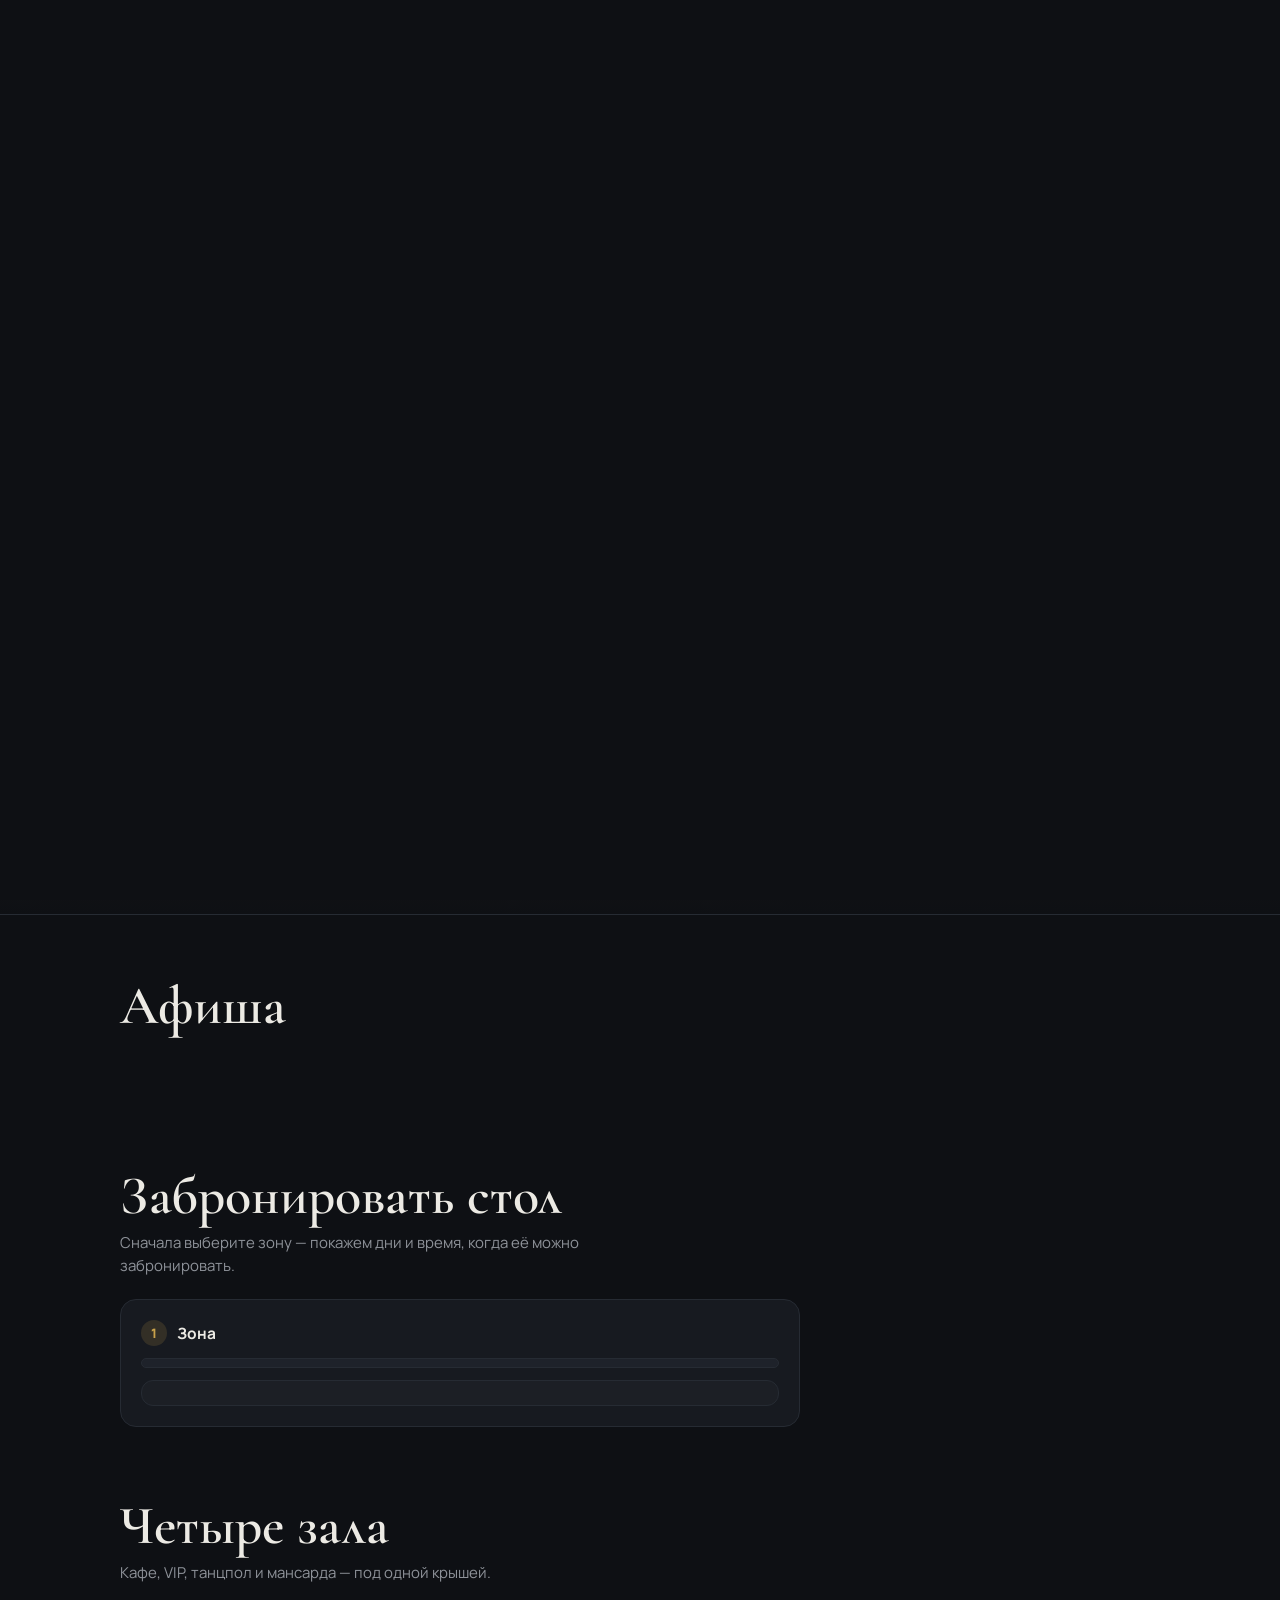
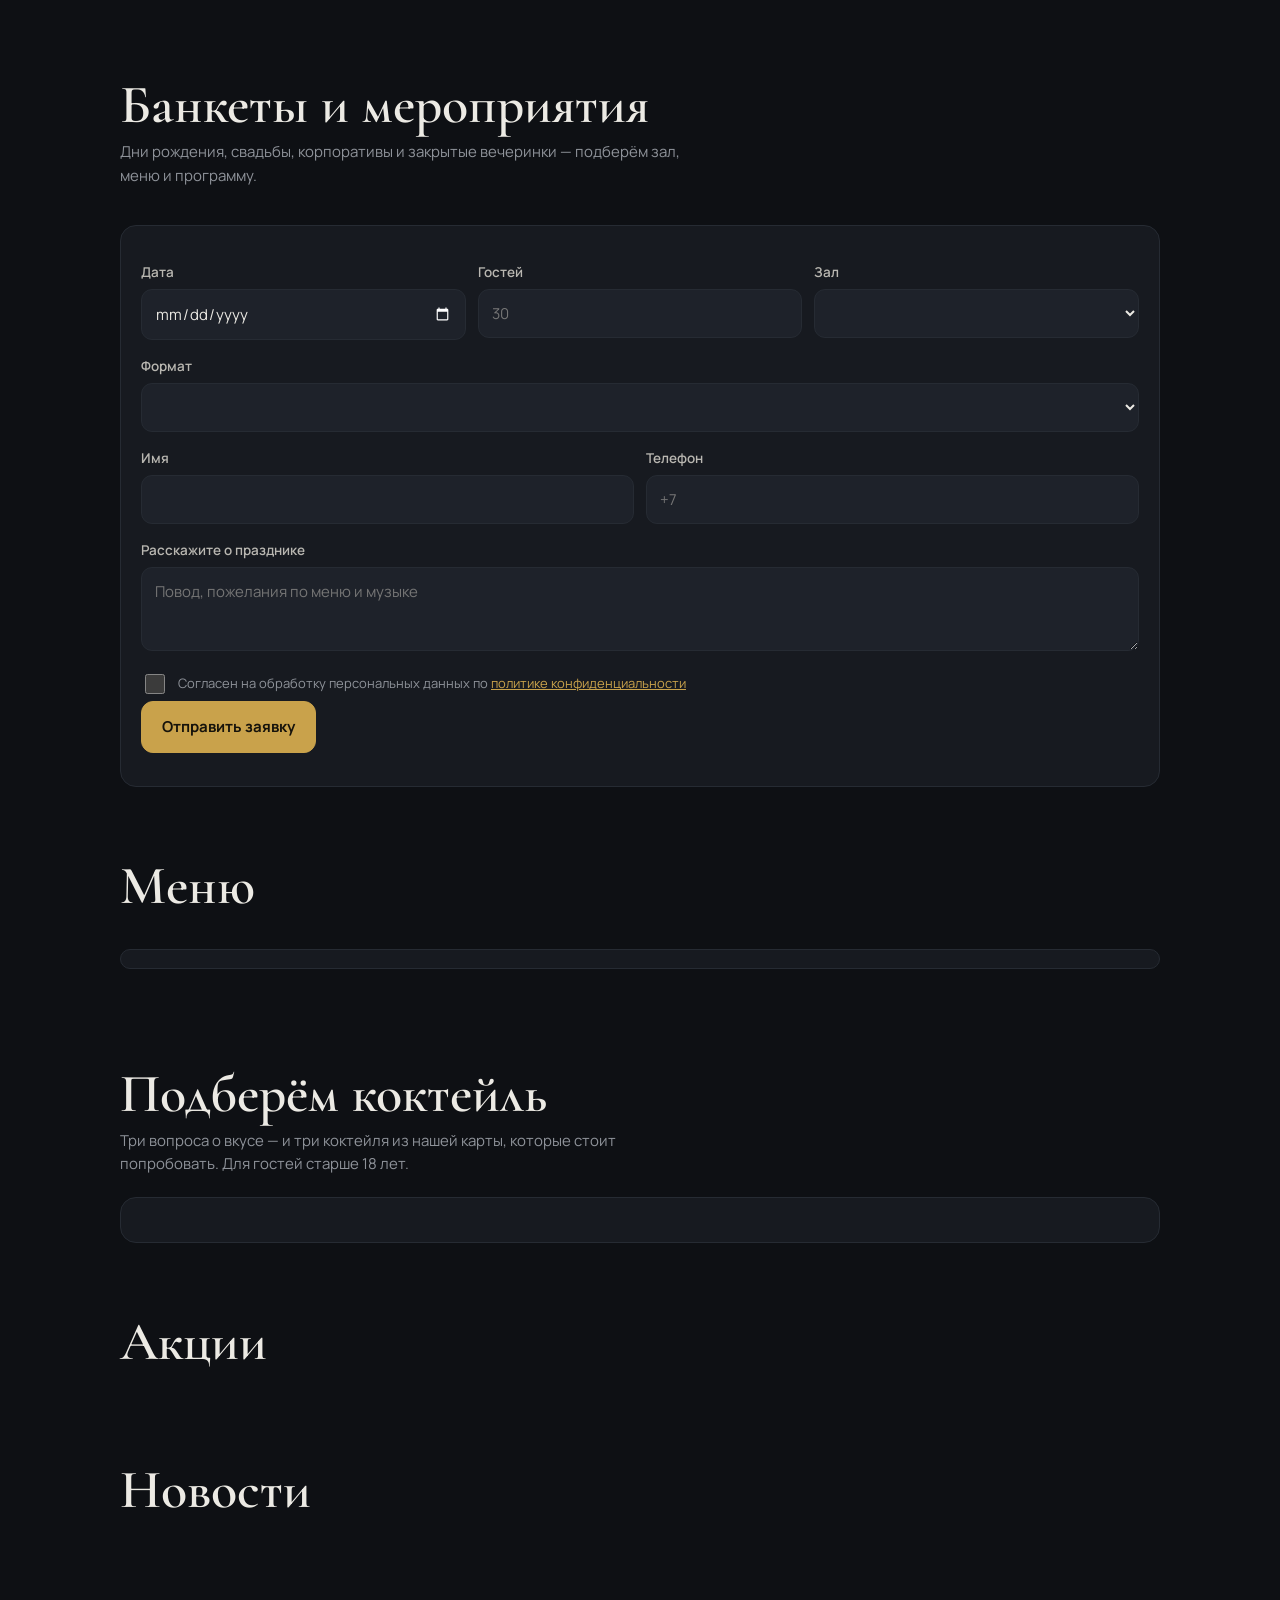
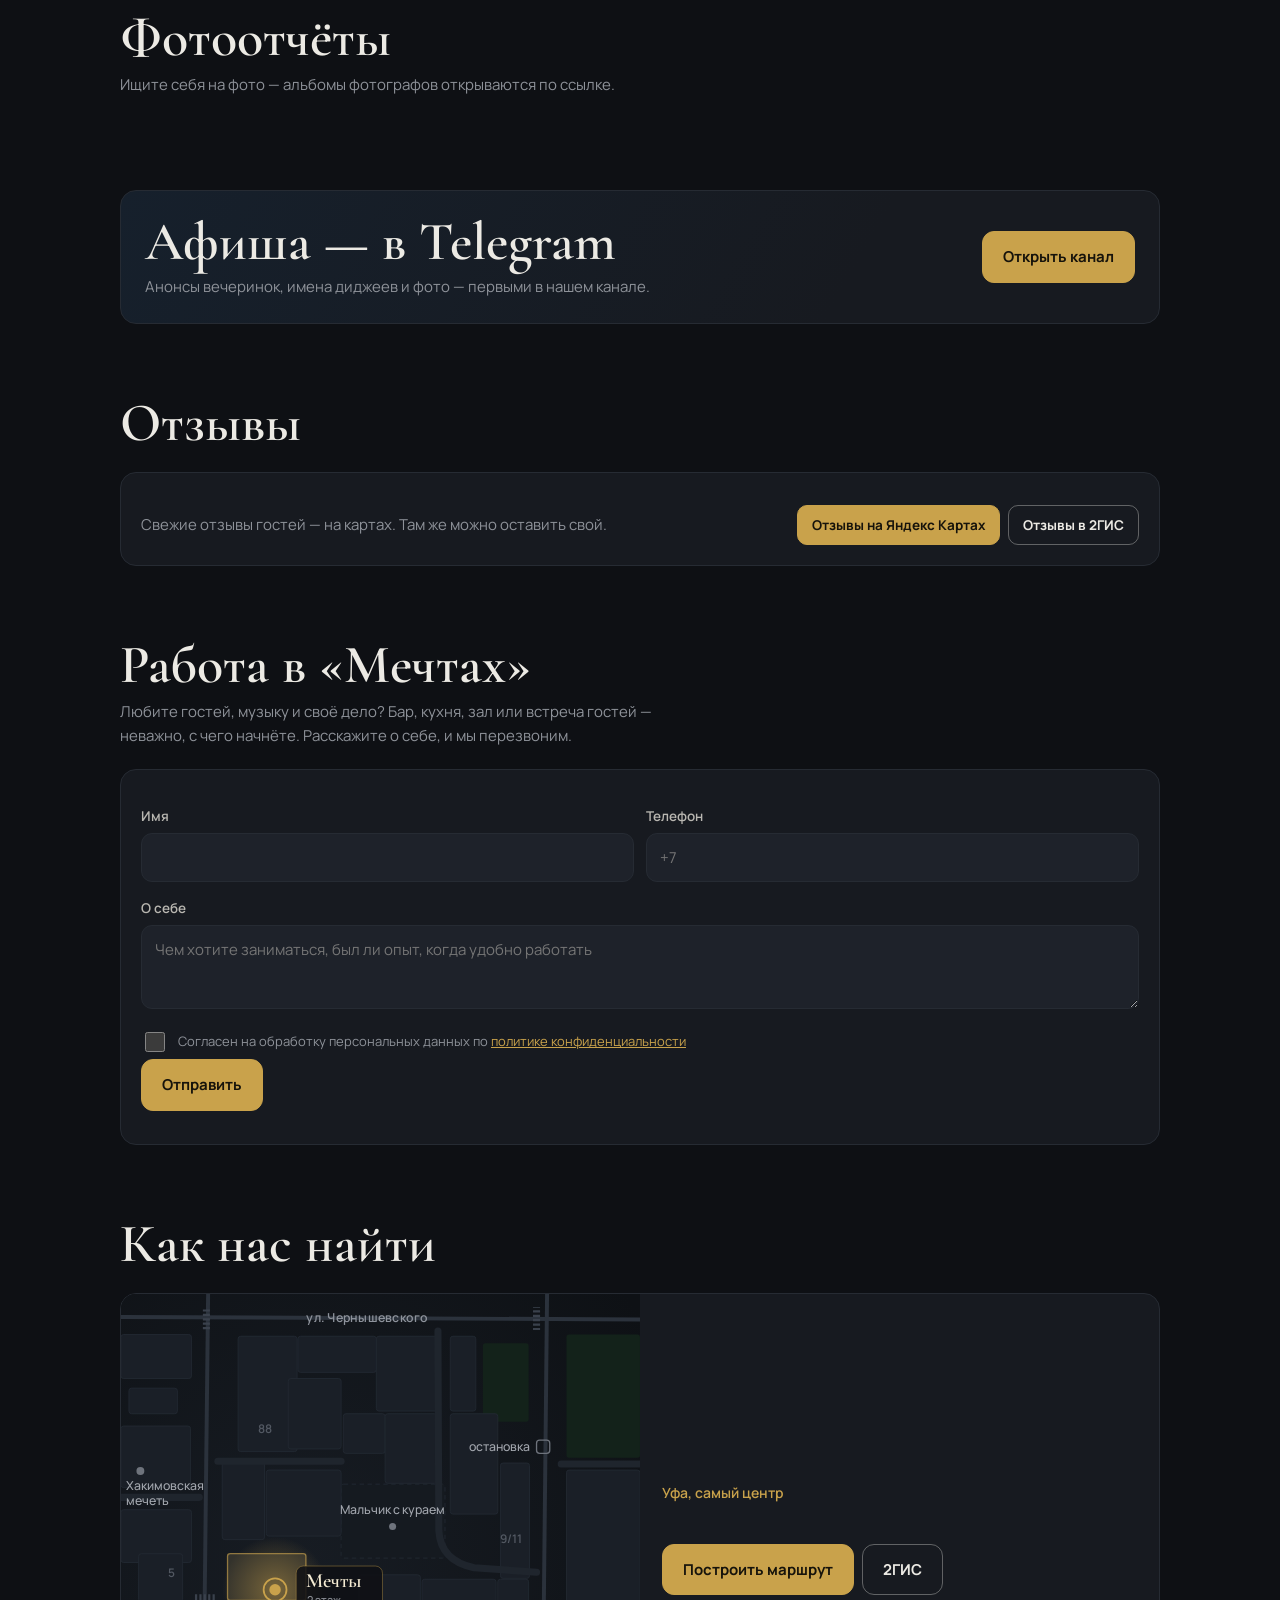
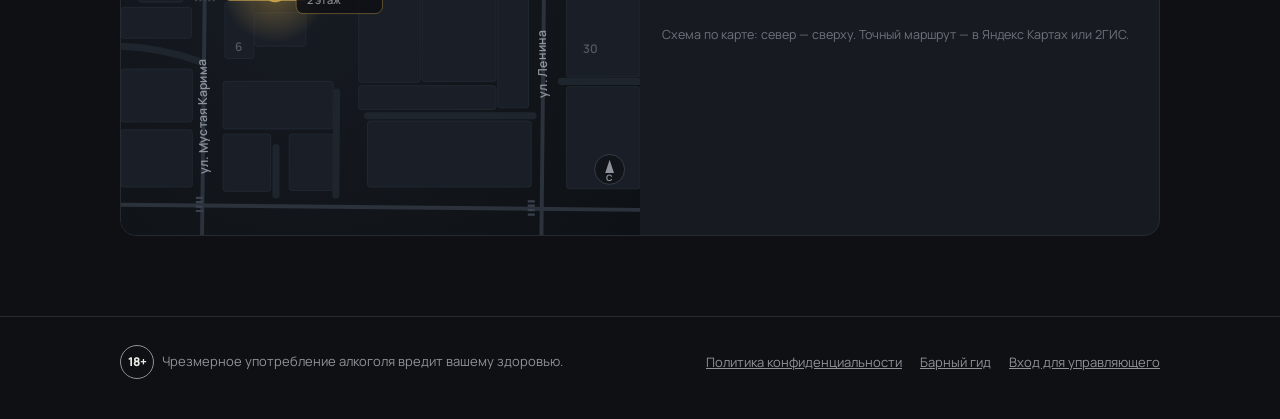
==== commit e17560c3: "Сайт заведения: значки в разделах, бронь с шагом 15 минут, VIP на чёрном узоре над танцполом, точная" ====
--- a/venue/index.html
+++ b/venue/index.html
@@ -41,9 +41,19 @@
   <nav aria-label="Разделы">
     <button type="button" class="dx" data-close aria-label="Закрыть">×</button>
     <h3>Разделы</h3>
-    <a href="#afisha">Афиша <small>события</small></a><a href="#book">Бронь стола</a><a href="#zones">Залы</a><a href="#banquet">Банкеты и праздники</a>
-    <a href="#menu">Меню</a><a href="#quiz">Подобрать коктейль</a><a href="#promo">Акции</a><a href="#news">Новости</a><a href="#photo">Фотоотчёты</a>
-    <a href="#tg">Telegram</a><a href="#reviews">Отзывы</a><a href="#jobs">Работа у нас</a><a href="#contacts">Контакты</a>
+    <a href="#afisha"><svg class="di" viewBox="0 0 24 24" aria-hidden="true"><rect x="3.5" y="5" width="17" height="15.5" rx="2.5"/><path d="M3.5 10h17M8 3v4M16 3v4"/></svg><span>Афиша</span></a>
+    <a href="#book"><svg class="di" viewBox="0 0 24 24" aria-hidden="true"><rect x="3.5" y="5" width="17" height="15.5" rx="2.5"/><path d="M3.5 10h17M8 3v4M16 3v4M9 15l2 2 4-4"/></svg><span>Бронь стола</span></a>
+    <a href="#zones"><svg class="di" viewBox="0 0 24 24" aria-hidden="true"><path d="M4 20V8l8-4 8 4v12"/><path d="M9 20v-6h6v6"/></svg><span>Залы</span></a>
+    <a href="#banquet"><svg class="di" viewBox="0 0 24 24" aria-hidden="true"><path d="M5 21h14M7 21v-6h10v6M12 15V9M9 9h6l-1-5h-4z"/></svg><span>Банкеты и праздники</span></a>
+    <a href="#menu"><svg class="di" viewBox="0 0 24 24" aria-hidden="true"><path d="M5 4h11a3 3 0 0 1 3 3v13H8a3 3 0 0 1-3-3z"/><path d="M9 9h6M9 13h6"/></svg><span>Меню</span></a>
+    <a href="#quiz"><svg class="di" viewBox="0 0 24 24" aria-hidden="true"><path d="M5 4h14l-7 8z"/><path d="M12 12v8M8 20h8"/></svg><span>Подобрать коктейль</span></a>
+    <a href="#promo"><svg class="di" viewBox="0 0 24 24" aria-hidden="true"><path d="M3.5 12.5 11.5 4.5H19.5v8l-8 8z"/><circle cx="15.5" cy="8.5" r="1.4"/></svg><span>Акции</span></a>
+    <a href="#news"><svg class="di" viewBox="0 0 24 24" aria-hidden="true"><rect x="4" y="4.5" width="16" height="15" rx="2"/><path d="M8 9h8M8 12.5h8M8 16h5"/></svg><span>Новости</span></a>
+    <a href="#photo"><svg class="di" viewBox="0 0 24 24" aria-hidden="true"><path d="M4 8.5h3l1.8-2.5h6.4L17 8.5h3v11H4z"/><circle cx="12" cy="13.5" r="3.3"/></svg><span>Фотоотчёты</span></a>
+    <a href="#tg"><svg class="di" viewBox="0 0 24 24" aria-hidden="true"><path d="M20.5 4.5 3.5 11.2l5.6 2 2 6.3 3.1-3.6 4.6 3.4z"/><path d="m9.1 13.2 8.4-6.1"/></svg><span>Telegram</span></a>
+    <a href="#reviews"><svg class="di" viewBox="0 0 24 24" aria-hidden="true"><path d="m12 4 2.4 5 5.4.6-4 3.7 1.1 5.4L12 16l-4.9 2.7 1.1-5.4-4-3.7 5.4-.6z"/></svg><span>Отзывы</span></a>
+    <a href="#jobs"><svg class="di" viewBox="0 0 24 24" aria-hidden="true"><rect x="3.5" y="7.5" width="17" height="12" rx="2"/><path d="M9 7.5V5.5h6v2M3.5 12.5h17"/></svg><span>Работа у нас</span></a>
+    <a href="#contacts"><svg class="di" viewBox="0 0 24 24" aria-hidden="true"><path d="M12 21s-6.5-6-6.5-11a6.5 6.5 0 0 1 13 0c0 5-6.5 11-6.5 11z"/><circle cx="12" cy="10" r="2.4"/></svg><span>Контакты</span></a>
   </nav>
 </div>
 
@@ -185,23 +195,7 @@
     <div class="sech"><div><h2>Как нас найти</h2></div></div>
     <div class="card place">
       <div class="pmap">
-        <svg viewBox="0 0 444 448" preserveAspectRatio="xMidYMid slice" role="img" aria-label="Схема: «Мечты» — улица Мустая Карима, 6, корпус 1, 2 этаж; рядом Хакимовская мечеть, Арт-квадрат, Be Fine и Солнышко, между улицей Ленина и Коммунистической улицей">
-          <defs><radialGradient id="pmBg" cx="43%" cy="40%" r="75%"><stop offset="0" stop-color="#171C23"/><stop offset="1" stop-color="#0E1115"/></radialGradient>
-            <radialGradient id="pmGlow"><stop offset="0" stop-color="#C9A24B" stop-opacity=".42"/><stop offset="1" stop-color="#C9A24B" stop-opacity="0"/></radialGradient></defs>
-          <rect width="444" height="448" fill="url(#pmBg)"/>
-          <g class="pm-b"><rect x="150" y="68" width="55" height="57" rx="3"/><rect x="212" y="70" width="88" height="80" rx="3"/><rect x="306" y="68" width="82" height="67" rx="3"/><rect x="240" y="160" width="90" height="70" rx="3"/><rect x="338" y="150" width="42" height="75" rx="3"/><rect x="146" y="222" width="79" height="108" rx="3"/><rect x="232" y="240" width="90" height="90" rx="3"/><rect x="330" y="238" width="42" height="92" rx="3"/><rect x="140" y="338" width="95" height="52" rx="3"/><rect x="245" y="340" width="110" height="62" rx="3"/><rect x="18" y="70" width="90" height="80" rx="3"/><rect x="18" y="160" width="88" height="90" rx="3"/><rect x="18" y="262" width="86" height="73" rx="3"/><rect x="18" y="345" width="82" height="26" rx="3"/><rect x="410" y="60" width="40" height="150" rx="3"/><rect x="400" y="222" width="50" height="118" rx="3"/><rect x="0" y="410" width="150" height="40" rx="3"/><rect x="150" y="0" width="140" height="46" rx="3"/><rect x="300" y="0" width="105" height="46" rx="3"/><rect x="175" y="436" width="165" height="14" rx="3"/></g>
-          <rect class="pm-here" x="148" y="150" width="84" height="62" rx="4"/>
-          <g class="pm-st2"><path d="M128 56H412"/></g>
-          <g class="pm-st"><path d="M138 -5L116 453" stroke-width="18"/><path d="M418 -5L364 453" stroke-width="22"/><path d="M-5 370L449 455" stroke-width="20"/></g>
-          <g class="pm-tx"><text transform="translate(125 300) rotate(-87.2)" text-anchor="middle" dominant-baseline="middle">ул. Мустая Карима</text>
-            <text transform="translate(389 245) rotate(-83.1)" text-anchor="middle" dominant-baseline="middle">ул. Ленина</text>
-            <text transform="translate(236 413) rotate(10.6)" text-anchor="middle" dominant-baseline="middle">Коммунистическая ул.</text></g>
-          <g class="pm-lm"><circle cx="62" cy="98" r="3"/><text x="62" y="115" text-anchor="middle">Хакимовская</text><text x="62" y="128" text-anchor="middle">мечеть</text><circle cx="198" cy="38" r="3"/><text x="205" y="42">Арт-квадрат</text><circle cx="178" cy="98" r="3"/><text x="185" y="102">Рисо</text><circle cx="262" cy="124" r="3"/><text x="269" y="128">Be Fine</text><circle cx="322" cy="100" r="3"/><text x="329" y="104">Кшиштоф</text><circle cx="246" cy="262" r="3"/><text x="253" y="266">Солнышко</text><circle cx="348" cy="280" r="3"/><text x="355" y="284">МВД</text><circle cx="72" cy="312" r="3"/><text x="79" y="316">Дустар</text><circle cx="92" cy="374" r="3"/><text x="85" y="378" text-anchor="end">Rostics</text></g>
-          <circle cx="190" cy="186" r="62" fill="url(#pmGlow)"/>
-          <circle class="pm-ring" cx="190" cy="186" r="12"/>
-          <circle class="pm-dot" cx="190" cy="186" r="6"/>
-          <g class="pm-card"><rect x="204" y="164" width="92" height="42" rx="8"/><text class="pm-name" x="213" y="184">Мечты</text><text class="pm-floor" x="214" y="199">2 этаж</text></g>
-        </svg>
+        <svg viewBox="0 0 1179 1230" role="img" aria-label="Схема: «Мечты» — ул. Мустая Карима, 6, корп. 1, 2 этаж, во дворе между ул. Чернышевского и ул. Ленина; напротив — Хакимовская мечеть"><defs><radialGradient id="pmBg" cx="35%" cy="50%" r="80%"><stop offset="0" stop-color="#171C23"/><stop offset="1" stop-color="#0E1115"/></radialGradient><radialGradient id="pmGlow"><stop offset="0" stop-color="#C9A24B" stop-opacity=".45"/><stop offset="1" stop-color="#C9A24B" stop-opacity="0"/></radialGradient></defs><rect width="1179" height="1230" fill="url(#pmBg)"/><g class="pm-pl"><rect x="500" y="432" width="236" height="168" rx="6"/></g><g class="pm-gr"><rect x="822" y="112" width="104" height="178" rx="6"/><rect x="1012" y="92" width="167" height="280" rx="6"/></g><g class="pm-b"><rect x="0" y="92" width="160" height="100" rx="6"/><rect x="18" y="214" width="110" height="58" rx="6"/><rect x="0" y="300" width="158" height="140" rx="6"/><rect x="0" y="490" width="160" height="120" rx="6"/><rect x="40" y="590" width="100" height="110" rx="6"/><rect x="0" y="712" width="160" height="70" rx="6"/><rect x="0" y="852" width="162" height="120" rx="6"/><rect x="0" y="990" width="162" height="130" rx="6"/><rect x="266" y="96" width="134" height="262" rx="6"/><rect x="402" y="96" width="178" height="82" rx="6"/><rect x="580" y="96" width="140" height="170" rx="6"/><rect x="380" y="192" width="120" height="160" rx="6"/><rect x="505" y="272" width="95" height="90" rx="6"/><rect x="600" y="272" width="118" height="158" rx="6"/><rect x="748" y="96" width="58" height="170" rx="6"/><rect x="748" y="272" width="108" height="228" rx="6"/><rect x="862" y="384" width="66" height="262" rx="6"/><rect x="230" y="380" width="96" height="178" rx="6"/><rect x="330" y="400" width="170" height="150" rx="6"/><rect x="242" y="590" width="178" height="106" rx="6"/><rect x="236" y="700" width="66" height="128" rx="6"/><rect x="304" y="724" width="116" height="76" rx="6"/><rect x="540" y="638" width="140" height="244" rx="6"/><rect x="684" y="648" width="168" height="232" rx="6"/><rect x="856" y="648" width="70" height="292" rx="6"/><rect x="540" y="890" width="312" height="54" rx="6"/><rect x="232" y="880" width="250" height="108" rx="6"/><rect x="232" y="1000" width="108" height="130" rx="6"/><rect x="382" y="1000" width="100" height="128" rx="6"/><rect x="560" y="970" width="372" height="150" rx="6"/><rect x="1012" y="400" width="167" height="470" rx="6"/><rect x="1012" y="892" width="167" height="232" rx="6"/></g><rect class="pm-here" x="242" y="590" width="178" height="106" rx="6"/><g class="pm-dr"><path d="M720 84L722 538Q726 606 802 622L944 632"/><path d="M220 380H500"/><path d="M560 958H936"/><path d="M490 904L488 1138"/><path d="M352 1030V1138"/><path d="M0 462H178"/><path d="M0 800Q96 804 176 834"/><path d="M1000 386H1179"/><path d="M1000 880H1179"/></g><g class="pm-st"><path d="M-10 52L1190 58" stroke-width="46"/><path d="M198 -10L184 1240" stroke-width="44"/><path d="M968 -10L955 1240" stroke-width="62"/><path d="M-10 1160L1190 1172" stroke-width="52"/></g><g class="pm-zb"><path d="M168 690H214"/><path d="M178 1142V1180"/><path d="M932 1150V1188"/><path d="M194 80V30"/><path d="M944 82V30"/></g><g class="pm-tx"><text x="560" y="56" text-anchor="middle" dominant-baseline="middle">ул. Чернышевского</text><text transform="translate(188 960) rotate(-90.8)" text-anchor="middle" dominant-baseline="middle">ул. Мустая Карима</text><text transform="translate(959 840) rotate(-90.8)" text-anchor="middle" dominant-baseline="middle">ул. Ленина</text></g><g class="pm-hn"><text x="326" y="316" text-anchor="middle">88</text><text x="115" y="642" text-anchor="middle">5</text><text x="266" y="810" text-anchor="middle">6</text><text x="886" y="566" text-anchor="middle">9/11</text><text x="1066" y="816" text-anchor="middle">30</text></g><g class="pm-lm"><circle cx="44" cy="402" r="9"/><text x="12" y="446">Хакимовская</text><text x="12" y="480">мечеть</text><circle cx="617" cy="528" r="8"/><text x="617" y="500" text-anchor="middle">Мальчик с кураем</text><rect x="944" y="332" width="30" height="30" rx="7" class="bus"/><text x="930" y="356" text-anchor="end">остановка</text></g><circle cx="350" cy="672" r="120" fill="url(#pmGlow)"/><circle class="pm-ring" cx="350" cy="672" r="26"/><circle class="pm-dot" cx="350" cy="672" r="13"/><g class="pm-card"><rect x="398" y="618" width="196" height="108" rx="16"/><text class="pm-name" x="420" y="666">Мечты</text><text class="pm-floor" x="422" y="704">2 этаж</text></g><g class="pm-n" transform="translate(1110 1080)"><circle r="34"/><path d="M0 -22L10 8H-10Z"/><text y="26" text-anchor="middle">С</text></g></svg>
       </div>
       <div class="pinfo">
         <p class="pcity" id="ctCity">Уфа, самый центр</p>
@@ -210,7 +204,7 @@
         <a class="ptel" id="ctTel" href="#"></a>
         <div class="pacts"><a class="btn" id="mapY" target="_blank" rel="noopener" href="#">Построить маршрут</a><a class="btn ghost" id="map2" target="_blank" rel="noopener" href="#">2ГИС</a></div>
         <div class="psoc" id="ctSoc"></div>
-        <p class="pnote">Схема — для ориентира; точный маршрут — в картах.</p>
+        <p class="pnote">Схема по карте: север — сверху. Точный маршрут — в Яндекс Картах или 2ГИС.</p>
       </div>
     </div>
   </section>
--- a/venue/venue.css
+++ b/venue/venue.css
@@ -489,3 +489,34 @@
 .pmap{max-height:none}
 .pmap svg{height:auto;min-height:0;aspect-ratio:444/448}
 @media (min-width:820px){.place{grid-template-columns:1fr 1fr;align-items:center}}
+
+/* ── шторка разделов: значок слева от названия ── */
+.drawer nav a{justify-content:flex-start;gap:14px}
+.drawer nav a .di{flex:none;width:22px;height:22px;fill:none;stroke:var(--accent);stroke-width:1.7;stroke-linecap:round;stroke-linejoin:round}
+.drawer nav a:hover .di{stroke:var(--accent-2)}
+
+/* ── схема по карте заведения (1179 × 1230, север сверху): подписи крупнее на телефоне, мельче на компьютере ── */
+.pmap svg{aspect-ratio:1179/1230}
+.pmap .pm-b rect{fill:#1A1F27;stroke:#232A33;stroke-width:2}
+.pmap .pm-pl rect{fill:#151A20;stroke:#232A33;stroke-width:2;stroke-dasharray:10 8}
+.pmap .pm-gr rect{fill:#13221A}
+.pmap .pm-here{fill:rgba(201,162,75,.14);stroke:rgba(201,162,75,.65);stroke-width:3}
+.pmap .pm-dr path{fill:none;stroke:#1F252D;stroke-width:16;stroke-linecap:round;stroke-linejoin:round}
+.pmap .pm-st path{fill:none;stroke:#2B323C;stroke-linecap:butt}
+.pmap .pm-zb path{fill:none;stroke:#3A414C;stroke-width:16;stroke-dasharray:5 5}
+.pmap .pm-tx text{fill:#8E939C;font:600 40px var(--sans);letter-spacing:.02em}
+.pmap .pm-hn text{fill:#525862;font:600 36px var(--sans)}
+.pmap .pm-lm circle{fill:#6E737C}
+.pmap .pm-lm .bus{fill:none;stroke:#6E737C;stroke-width:3}
+.pmap .pm-lm text{fill:#A3A7AE;font:500 33px var(--sans)}
+.pmap .pm-ring{stroke-width:4}
+.pmap .pm-card rect{fill:rgba(14,16,20,.86);stroke:rgba(201,162,75,.45);stroke-width:2}
+.pmap .pm-card .pm-name{fill:#F4EBD3;font:600 58px var(--display)}
+.pmap .pm-card .pm-floor{fill:#8E9299;font:500 30px var(--sans)}
+.pmap .pm-n circle{fill:rgba(14,16,20,.7);stroke:#3A414C;stroke-width:2}
+.pmap .pm-n path,.pmap .pm-n text{fill:#8E939C}
+.pmap .pm-n text{font:700 20px var(--sans)}
+@media (min-width:820px){
+  .pmap .pm-tx text{font-size:28px}.pmap .pm-hn text{font-size:27px}.pmap .pm-lm text{font-size:28px}
+  .pmap .pm-card .pm-name{font-size:46px}.pmap .pm-card .pm-floor{font-size:25px}
+}
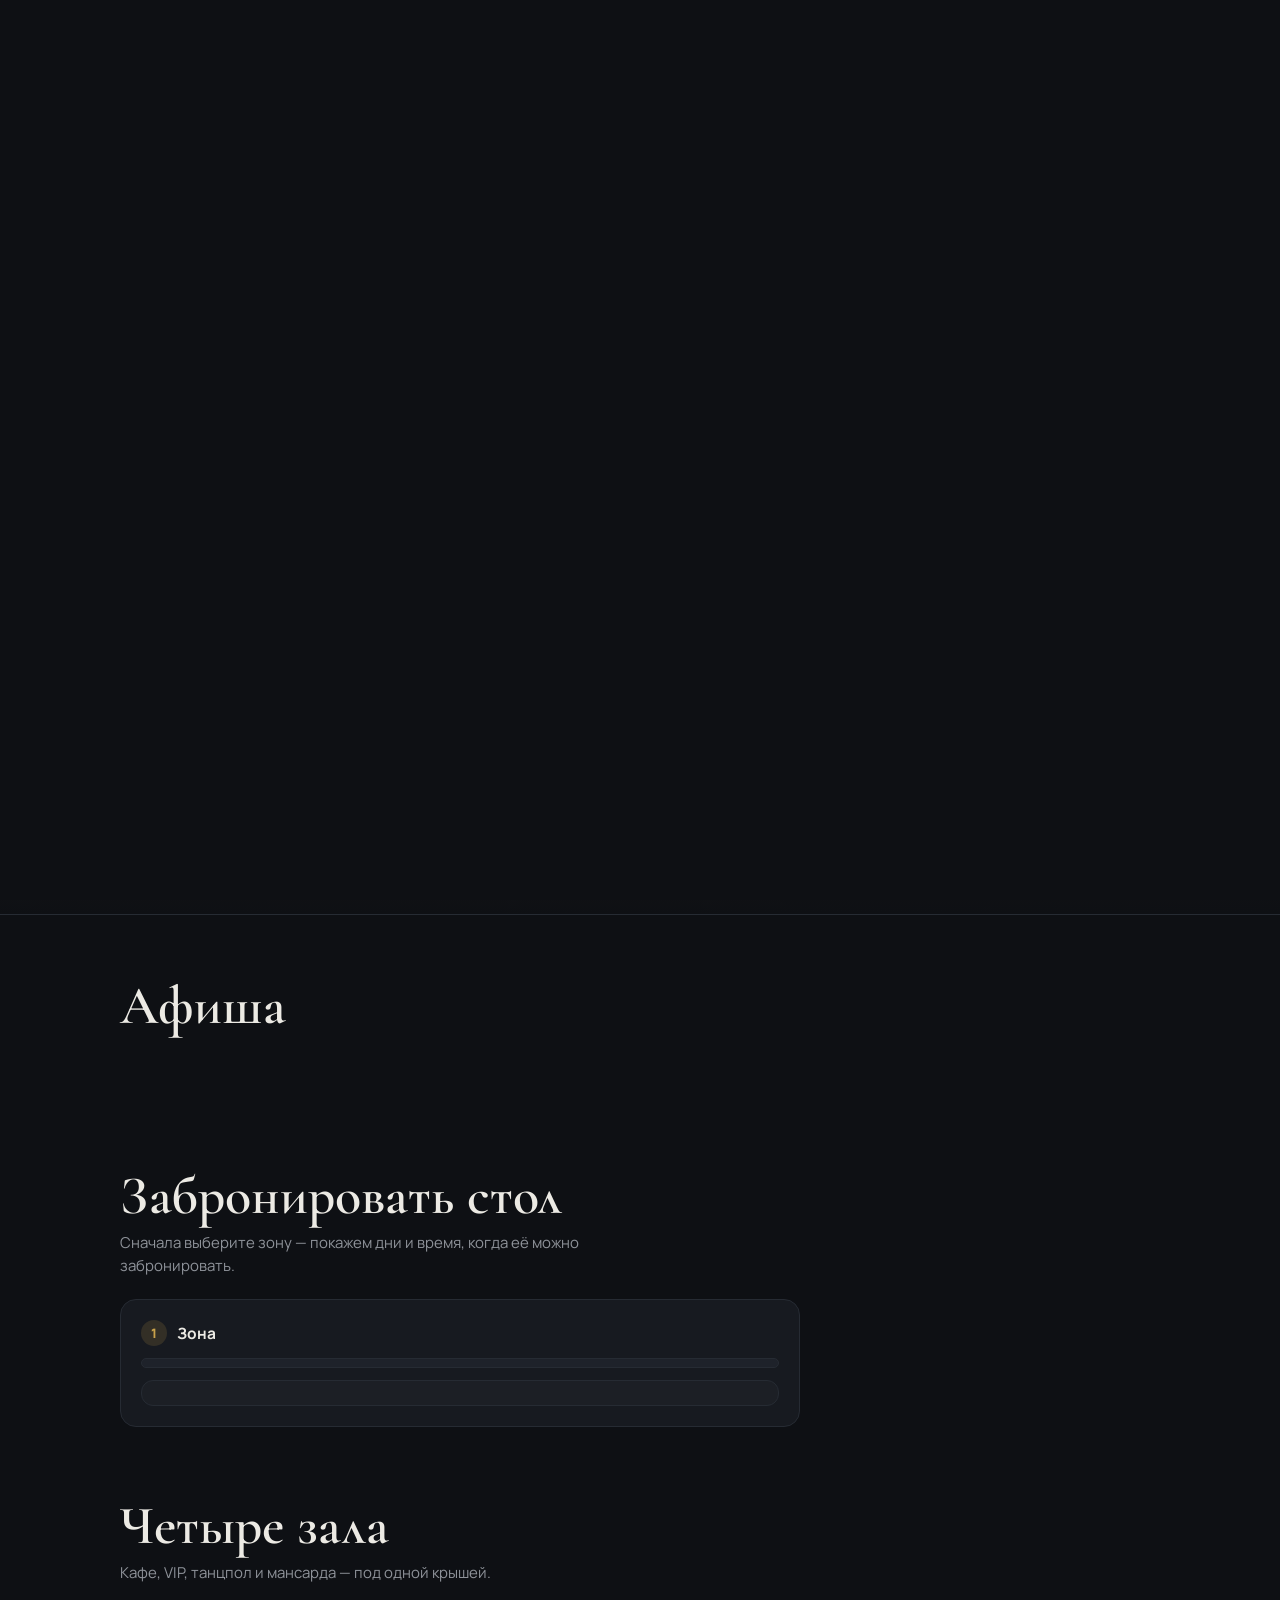
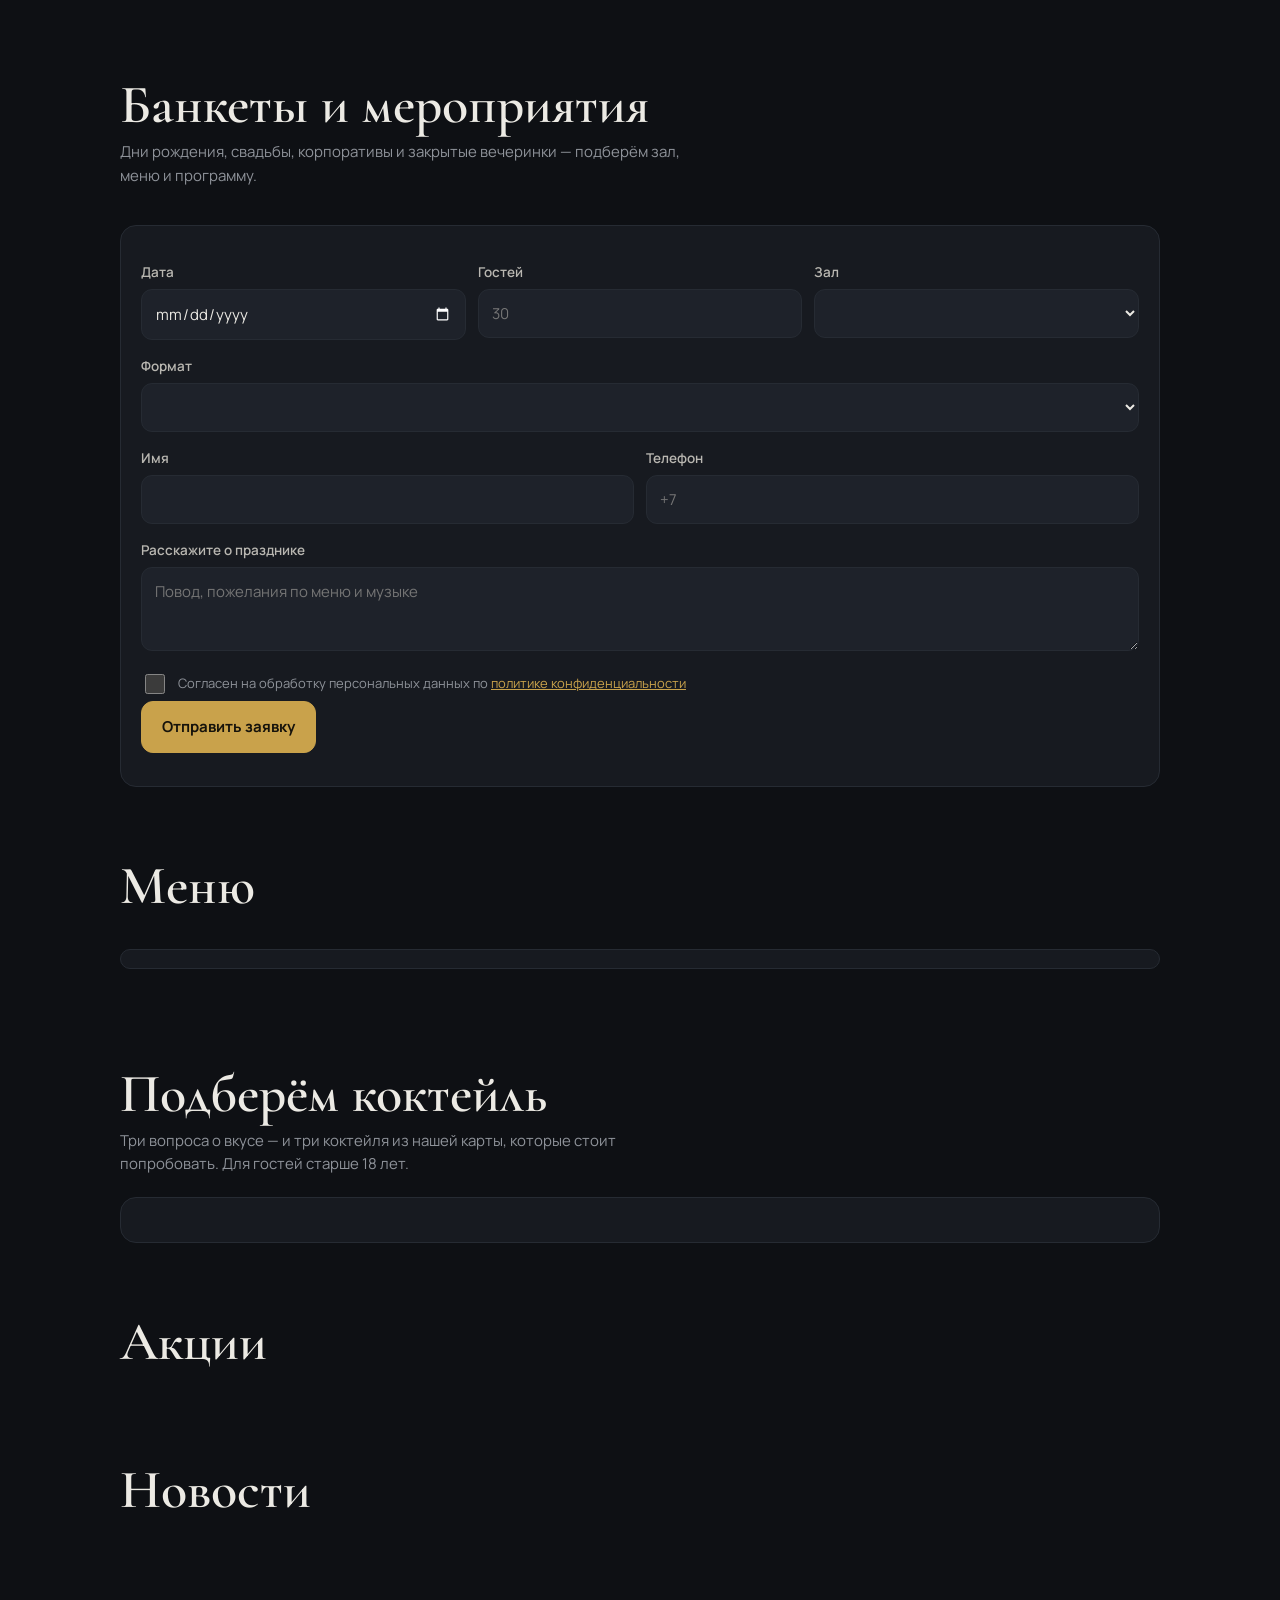
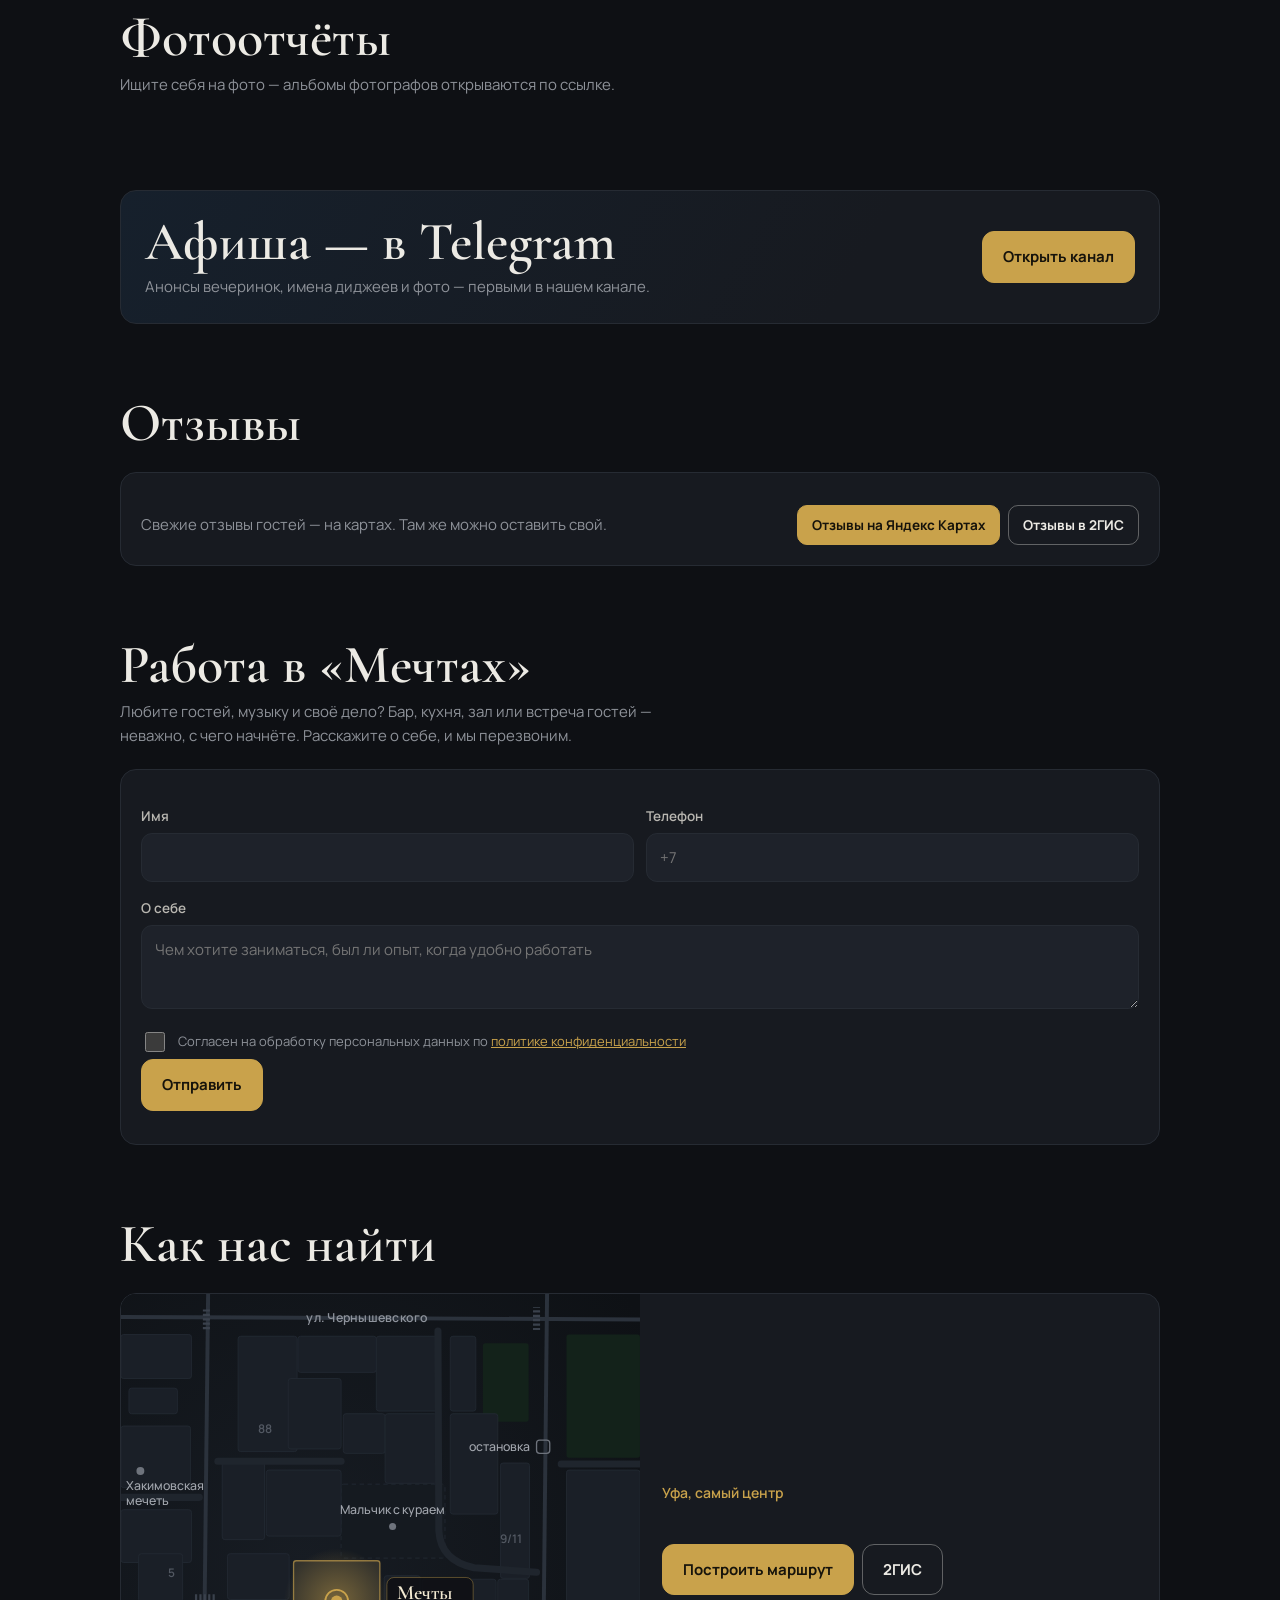
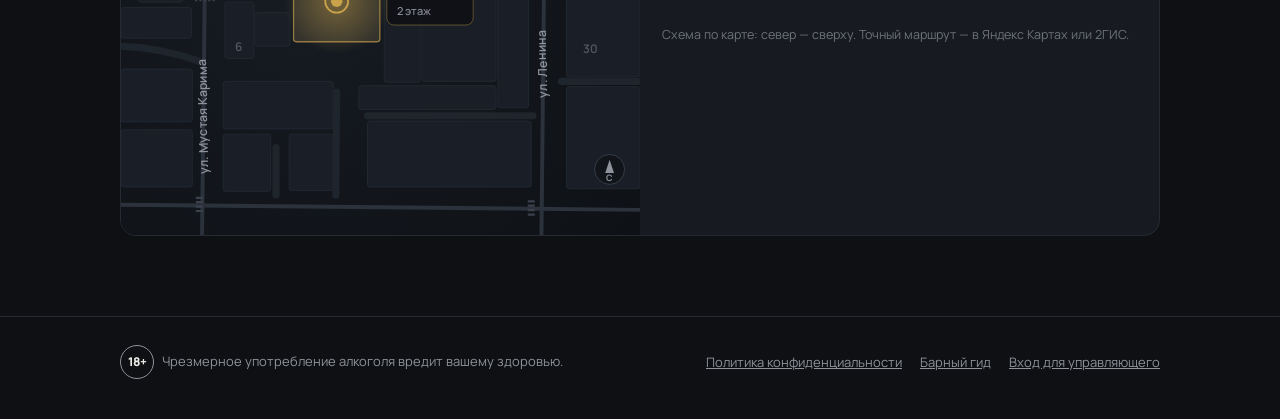
==== commit f0dc7ae7: "Сайт заведения: афиша 5–8 ноября с фото, бронь — не раньше чем через 30 минут, здание «Мечты» на схе" ====
--- a/venue/index.html
+++ b/venue/index.html
@@ -25,7 +25,7 @@
     <rect class="vi-shine" x="-160" y="-20" width="130" height="320" fill="url(#viShine)" clip-path="url(#viClip)" transform="skewX(-20)"/></svg>
   <p class="vi-word">кафе, бар, вечеринки</p>
 </div>
-<div class="demo">Пример сайта: <b>афиша — для примера</b>. Всё меняется в админке без программиста.</div>
+<div class="demo">Пример сайта: <b>всё меняется в админке без программиста</b>.</div>
 <header class="vtop">
   <div class="wrap vtop-in">
     <a class="logo" href="#top" aria-label="«Мечты» — наверх"><svg viewBox="0 0 746 275" aria-hidden="true"><use href="#mlogo"/></svg></a>
@@ -195,7 +195,7 @@
     <div class="sech"><div><h2>Как нас найти</h2></div></div>
     <div class="card place">
       <div class="pmap">
-        <svg viewBox="0 0 1179 1230" role="img" aria-label="Схема: «Мечты» — ул. Мустая Карима, 6, корп. 1, 2 этаж, во дворе между ул. Чернышевского и ул. Ленина; напротив — Хакимовская мечеть"><defs><radialGradient id="pmBg" cx="35%" cy="50%" r="80%"><stop offset="0" stop-color="#171C23"/><stop offset="1" stop-color="#0E1115"/></radialGradient><radialGradient id="pmGlow"><stop offset="0" stop-color="#C9A24B" stop-opacity=".45"/><stop offset="1" stop-color="#C9A24B" stop-opacity="0"/></radialGradient></defs><rect width="1179" height="1230" fill="url(#pmBg)"/><g class="pm-pl"><rect x="500" y="432" width="236" height="168" rx="6"/></g><g class="pm-gr"><rect x="822" y="112" width="104" height="178" rx="6"/><rect x="1012" y="92" width="167" height="280" rx="6"/></g><g class="pm-b"><rect x="0" y="92" width="160" height="100" rx="6"/><rect x="18" y="214" width="110" height="58" rx="6"/><rect x="0" y="300" width="158" height="140" rx="6"/><rect x="0" y="490" width="160" height="120" rx="6"/><rect x="40" y="590" width="100" height="110" rx="6"/><rect x="0" y="712" width="160" height="70" rx="6"/><rect x="0" y="852" width="162" height="120" rx="6"/><rect x="0" y="990" width="162" height="130" rx="6"/><rect x="266" y="96" width="134" height="262" rx="6"/><rect x="402" y="96" width="178" height="82" rx="6"/><rect x="580" y="96" width="140" height="170" rx="6"/><rect x="380" y="192" width="120" height="160" rx="6"/><rect x="505" y="272" width="95" height="90" rx="6"/><rect x="600" y="272" width="118" height="158" rx="6"/><rect x="748" y="96" width="58" height="170" rx="6"/><rect x="748" y="272" width="108" height="228" rx="6"/><rect x="862" y="384" width="66" height="262" rx="6"/><rect x="230" y="380" width="96" height="178" rx="6"/><rect x="330" y="400" width="170" height="150" rx="6"/><rect x="242" y="590" width="178" height="106" rx="6"/><rect x="236" y="700" width="66" height="128" rx="6"/><rect x="304" y="724" width="116" height="76" rx="6"/><rect x="540" y="638" width="140" height="244" rx="6"/><rect x="684" y="648" width="168" height="232" rx="6"/><rect x="856" y="648" width="70" height="292" rx="6"/><rect x="540" y="890" width="312" height="54" rx="6"/><rect x="232" y="880" width="250" height="108" rx="6"/><rect x="232" y="1000" width="108" height="130" rx="6"/><rect x="382" y="1000" width="100" height="128" rx="6"/><rect x="560" y="970" width="372" height="150" rx="6"/><rect x="1012" y="400" width="167" height="470" rx="6"/><rect x="1012" y="892" width="167" height="232" rx="6"/></g><rect class="pm-here" x="242" y="590" width="178" height="106" rx="6"/><g class="pm-dr"><path d="M720 84L722 538Q726 606 802 622L944 632"/><path d="M220 380H500"/><path d="M560 958H936"/><path d="M490 904L488 1138"/><path d="M352 1030V1138"/><path d="M0 462H178"/><path d="M0 800Q96 804 176 834"/><path d="M1000 386H1179"/><path d="M1000 880H1179"/></g><g class="pm-st"><path d="M-10 52L1190 58" stroke-width="46"/><path d="M198 -10L184 1240" stroke-width="44"/><path d="M968 -10L955 1240" stroke-width="62"/><path d="M-10 1160L1190 1172" stroke-width="52"/></g><g class="pm-zb"><path d="M168 690H214"/><path d="M178 1142V1180"/><path d="M932 1150V1188"/><path d="M194 80V30"/><path d="M944 82V30"/></g><g class="pm-tx"><text x="560" y="56" text-anchor="middle" dominant-baseline="middle">ул. Чернышевского</text><text transform="translate(188 960) rotate(-90.8)" text-anchor="middle" dominant-baseline="middle">ул. Мустая Карима</text><text transform="translate(959 840) rotate(-90.8)" text-anchor="middle" dominant-baseline="middle">ул. Ленина</text></g><g class="pm-hn"><text x="326" y="316" text-anchor="middle">88</text><text x="115" y="642" text-anchor="middle">5</text><text x="266" y="810" text-anchor="middle">6</text><text x="886" y="566" text-anchor="middle">9/11</text><text x="1066" y="816" text-anchor="middle">30</text></g><g class="pm-lm"><circle cx="44" cy="402" r="9"/><text x="12" y="446">Хакимовская</text><text x="12" y="480">мечеть</text><circle cx="617" cy="528" r="8"/><text x="617" y="500" text-anchor="middle">Мальчик с кураем</text><rect x="944" y="332" width="30" height="30" rx="7" class="bus"/><text x="930" y="356" text-anchor="end">остановка</text></g><circle cx="350" cy="672" r="120" fill="url(#pmGlow)"/><circle class="pm-ring" cx="350" cy="672" r="26"/><circle class="pm-dot" cx="350" cy="672" r="13"/><g class="pm-card"><rect x="398" y="618" width="196" height="108" rx="16"/><text class="pm-name" x="420" y="666">Мечты</text><text class="pm-floor" x="422" y="704">2 этаж</text></g><g class="pm-n" transform="translate(1110 1080)"><circle r="34"/><path d="M0 -22L10 8H-10Z"/><text y="26" text-anchor="middle">С</text></g></svg>
+        <svg viewBox="0 0 1179 1230" role="img" aria-label="Схема: «Мечты» — ул. Мустая Карима, 6, корп. 1, 2 этаж, во дворе между ул. Чернышевского и ул. Ленина; напротив — Хакимовская мечеть"><defs><radialGradient id="pmBg" cx="35%" cy="50%" r="80%"><stop offset="0" stop-color="#171C23"/><stop offset="1" stop-color="#0E1115"/></radialGradient><radialGradient id="pmGlow"><stop offset="0" stop-color="#C9A24B" stop-opacity=".45"/><stop offset="1" stop-color="#C9A24B" stop-opacity="0"/></radialGradient></defs><rect width="1179" height="1230" fill="url(#pmBg)"/><g class="pm-pl"><rect x="500" y="432" width="236" height="168" rx="6"/></g><g class="pm-gr"><rect x="822" y="112" width="104" height="178" rx="6"/><rect x="1012" y="92" width="167" height="280" rx="6"/></g><g class="pm-b"><rect x="0" y="92" width="160" height="100" rx="6"/><rect x="18" y="214" width="110" height="58" rx="6"/><rect x="0" y="300" width="158" height="140" rx="6"/><rect x="0" y="490" width="160" height="120" rx="6"/><rect x="40" y="590" width="100" height="110" rx="6"/><rect x="0" y="712" width="160" height="70" rx="6"/><rect x="0" y="852" width="162" height="120" rx="6"/><rect x="0" y="990" width="162" height="130" rx="6"/><rect x="266" y="96" width="134" height="262" rx="6"/><rect x="402" y="96" width="178" height="82" rx="6"/><rect x="580" y="96" width="140" height="170" rx="6"/><rect x="380" y="192" width="120" height="160" rx="6"/><rect x="505" y="272" width="95" height="90" rx="6"/><rect x="600" y="272" width="118" height="158" rx="6"/><rect x="748" y="96" width="58" height="170" rx="6"/><rect x="748" y="272" width="108" height="228" rx="6"/><rect x="862" y="384" width="66" height="262" rx="6"/><rect x="230" y="380" width="96" height="178" rx="6"/><rect x="330" y="400" width="170" height="150" rx="6"/><rect x="242" y="590" width="140" height="104" rx="6"/><rect x="236" y="700" width="66" height="128" rx="6"/><rect x="304" y="724" width="80" height="76" rx="6"/><rect x="392" y="606" width="196" height="184" rx="6"/><rect x="598" y="640" width="82" height="242" rx="6"/><rect x="684" y="648" width="168" height="232" rx="6"/><rect x="856" y="648" width="70" height="292" rx="6"/><rect x="540" y="890" width="312" height="54" rx="6"/><rect x="232" y="880" width="250" height="108" rx="6"/><rect x="232" y="1000" width="108" height="130" rx="6"/><rect x="382" y="1000" width="100" height="128" rx="6"/><rect x="560" y="970" width="372" height="150" rx="6"/><rect x="1012" y="400" width="167" height="470" rx="6"/><rect x="1012" y="892" width="167" height="232" rx="6"/></g><rect class="pm-here" x="392" y="606" width="196" height="184" rx="6"/><g class="pm-dr"><path d="M720 84L722 538Q726 606 802 622L944 632"/><path d="M220 380H500"/><path d="M560 958H936"/><path d="M490 904L488 1138"/><path d="M352 1030V1138"/><path d="M0 462H178"/><path d="M0 800Q96 804 176 834"/><path d="M1000 386H1179"/><path d="M1000 880H1179"/></g><g class="pm-st"><path d="M-10 52L1190 58" stroke-width="46"/><path d="M198 -10L184 1240" stroke-width="44"/><path d="M968 -10L955 1240" stroke-width="62"/><path d="M-10 1160L1190 1172" stroke-width="52"/></g><g class="pm-zb"><path d="M168 690H214"/><path d="M178 1142V1180"/><path d="M932 1150V1188"/><path d="M194 80V30"/><path d="M944 82V30"/></g><g class="pm-tx"><text x="560" y="56" text-anchor="middle" dominant-baseline="middle">ул. Чернышевского</text><text transform="translate(188 960) rotate(-90.8)" text-anchor="middle" dominant-baseline="middle">ул. Мустая Карима</text><text transform="translate(959 840) rotate(-90.8)" text-anchor="middle" dominant-baseline="middle">ул. Ленина</text></g><g class="pm-hn"><text x="326" y="316" text-anchor="middle">88</text><text x="115" y="642" text-anchor="middle">5</text><text x="266" y="810" text-anchor="middle">6</text><text x="886" y="566" text-anchor="middle">9/11</text><text x="1066" y="816" text-anchor="middle">30</text></g><g class="pm-lm"><circle cx="44" cy="402" r="9"/><text x="12" y="446">Хакимовская</text><text x="12" y="480">мечеть</text><circle cx="617" cy="528" r="8"/><text x="617" y="500" text-anchor="middle">Мальчик с кураем</text><rect x="944" y="332" width="30" height="30" rx="7" class="bus"/><text x="930" y="356" text-anchor="end">остановка</text></g><circle cx="490" cy="698" r="120" fill="url(#pmGlow)"/><circle class="pm-ring" cx="490" cy="698" r="26"/><circle class="pm-dot" cx="490" cy="698" r="13"/><g class="pm-card"><rect x="604" y="644" width="196" height="108" rx="16"/><text class="pm-name" x="626" y="692">Мечты</text><text class="pm-floor" x="628" y="730">2 этаж</text></g><g class="pm-n" transform="translate(1110 1080)"><circle r="34"/><path d="M0 -22L10 8H-10Z"/><text y="26" text-anchor="middle">С</text></g></svg>
       </div>
       <div class="pinfo">
         <p class="pcity" id="ctCity">Уфа, самый центр</p>
--- a/venue/venue.css
+++ b/venue/venue.css
@@ -520,3 +520,10 @@
   .pmap .pm-tx text{font-size:28px}.pmap .pm-hn text{font-size:27px}.pmap .pm-lm text{font-size:28px}
   .pmap .pm-card .pm-name{font-size:46px}.pmap .pm-card .pm-floor{font-size:25px}
 }
+/* плакаты событий — фото с вечеров: лица ближе к верху кадра */
+.poster img{object-position:50% 28%}
+.poster::after{content:"";position:absolute;inset:0;background:linear-gradient(180deg,rgba(0,0,0,.35) 0%,transparent 35%,transparent 55%,rgba(0,0,0,.55) 100%)}
+.poster .pz,.poster .pd{z-index:1}
+/* шторка события: крестик поверх плаката, плакат — на всю ширину */
+.sheet .sb{position:relative}
+.sheet .x{position:absolute;top:10px;right:10px;margin:0;float:none}
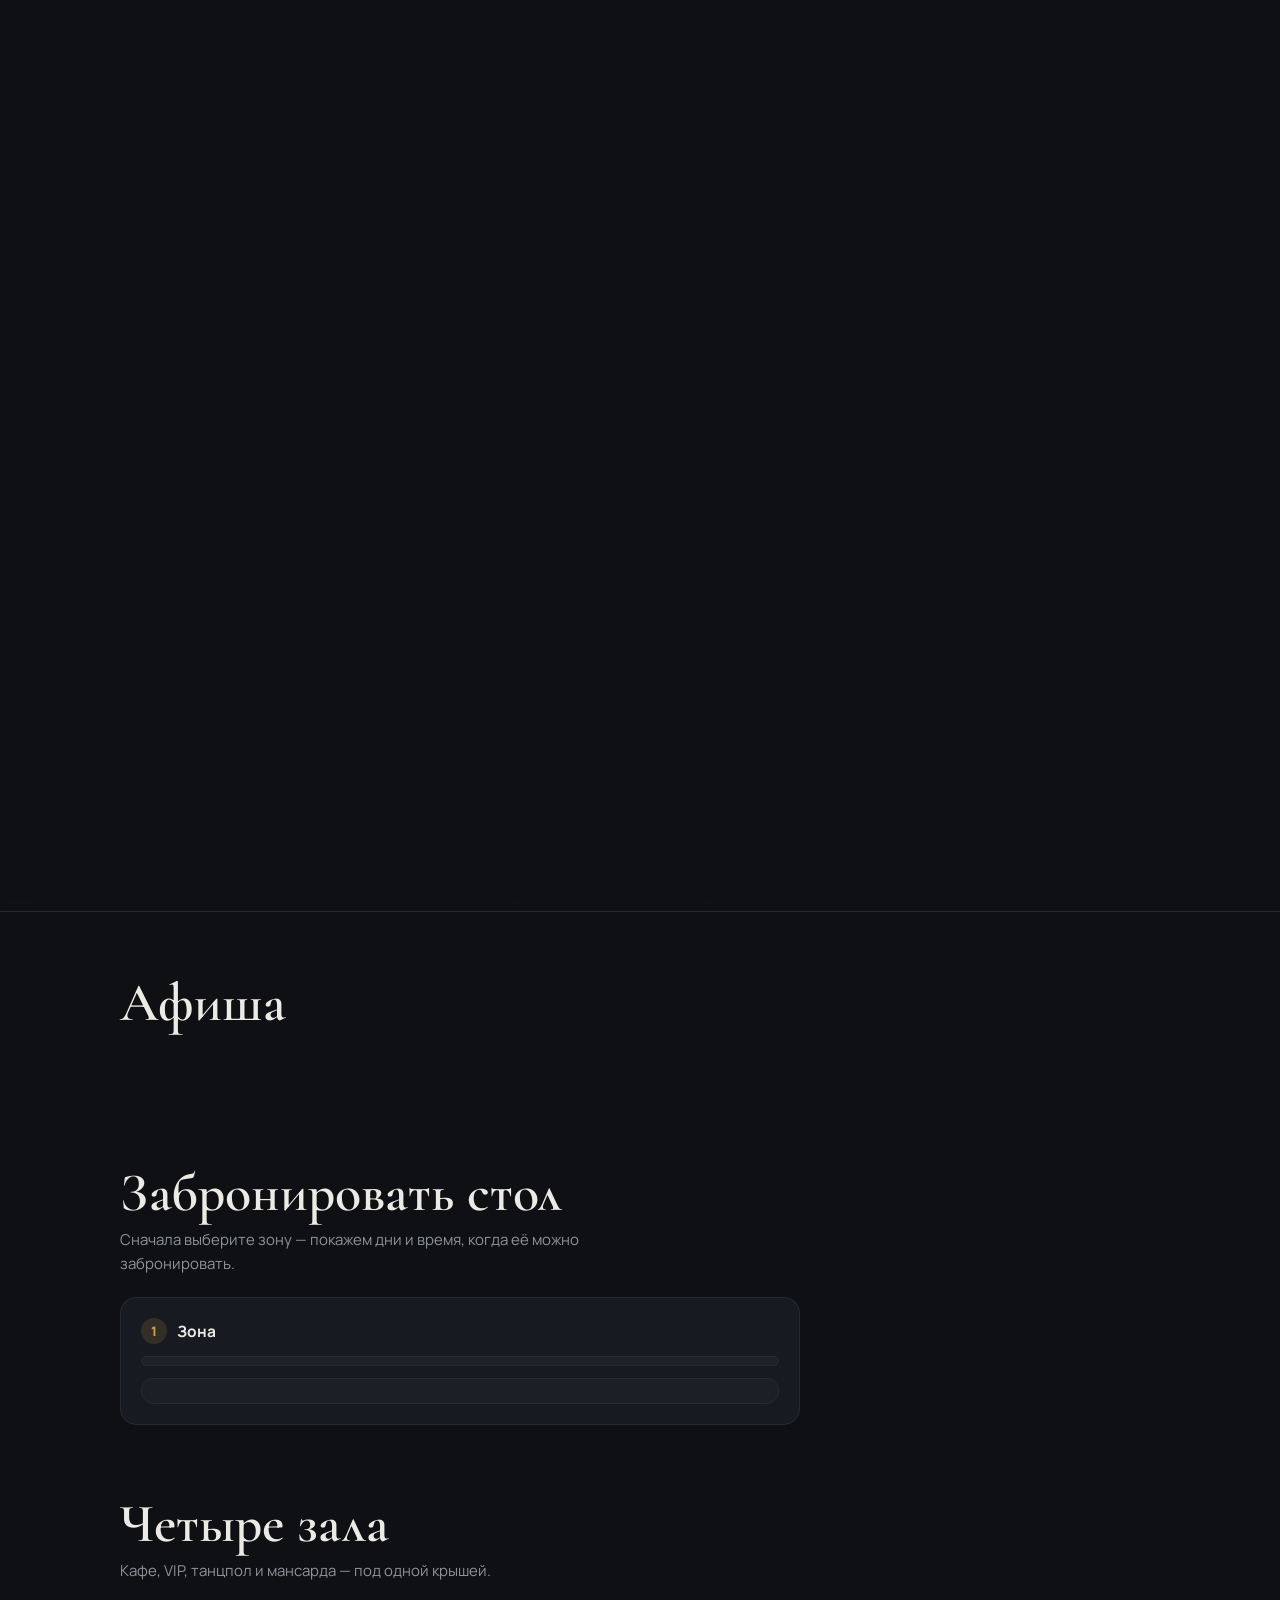
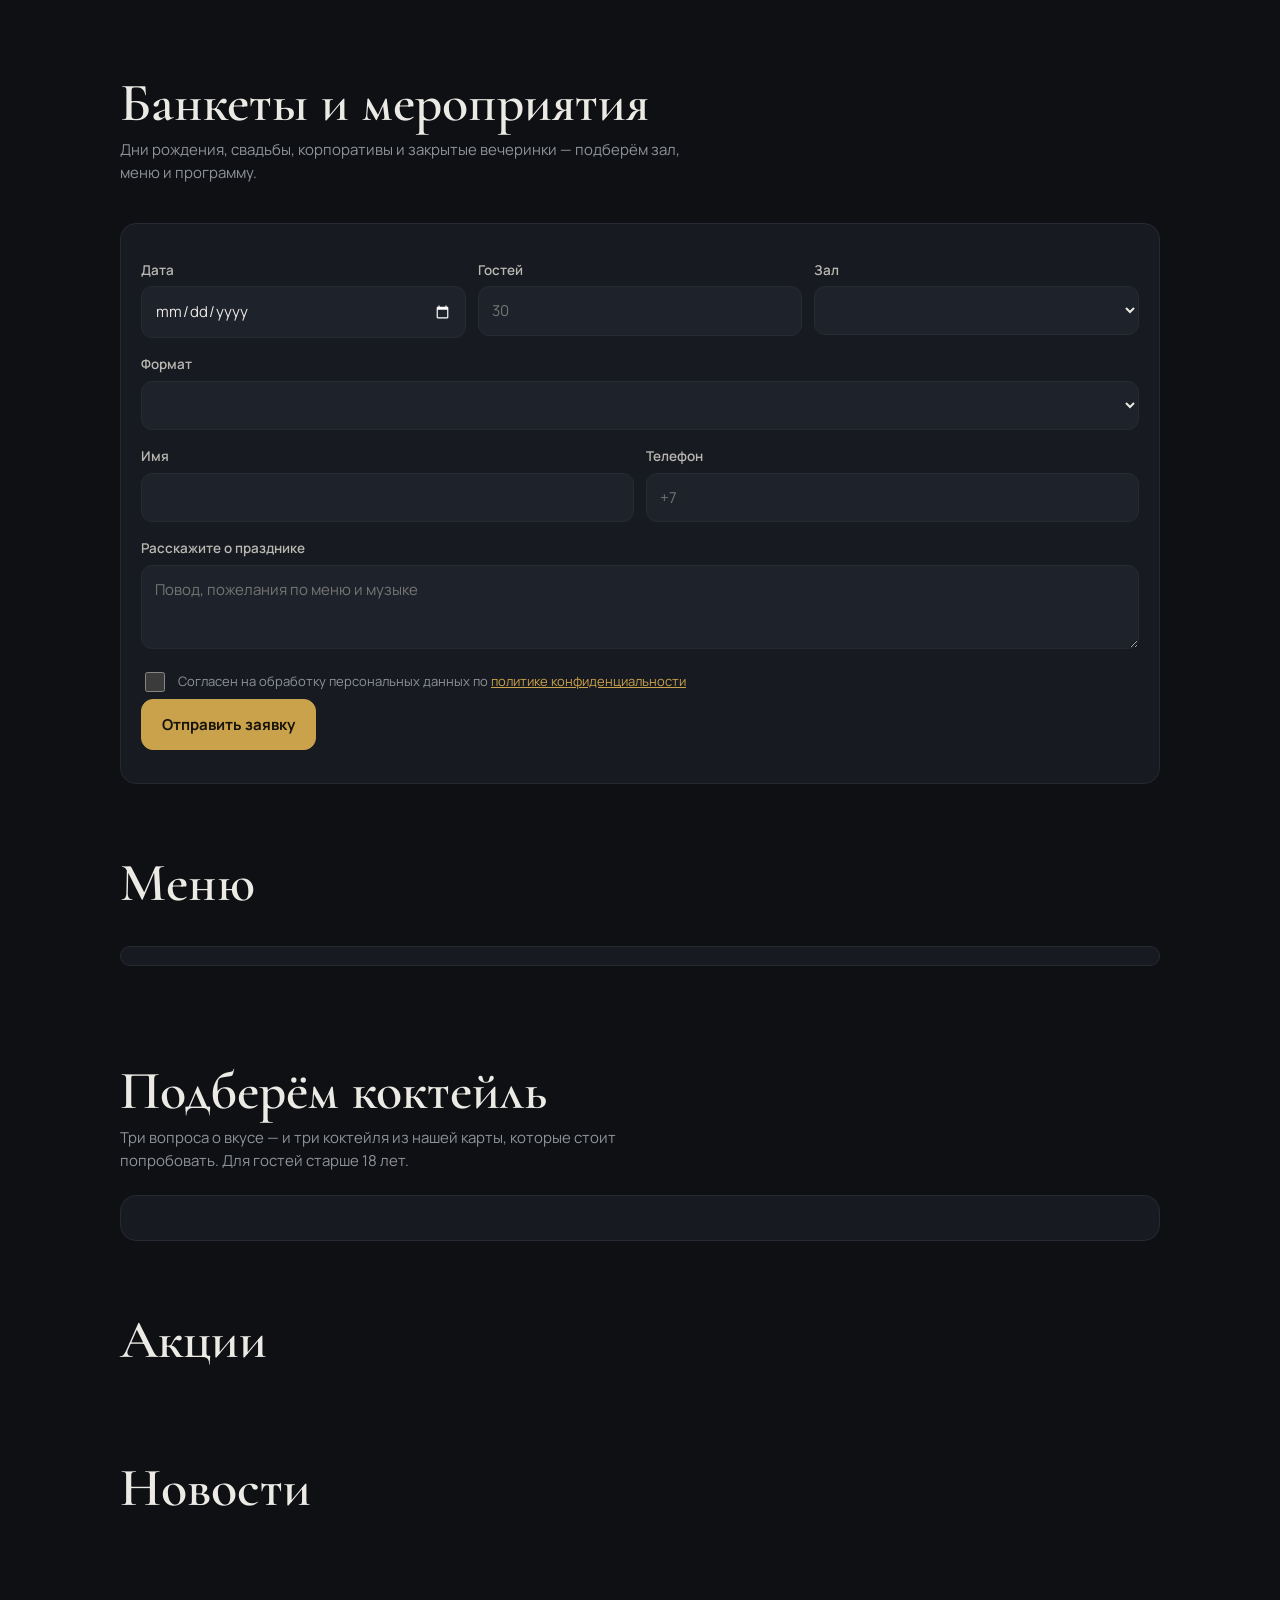
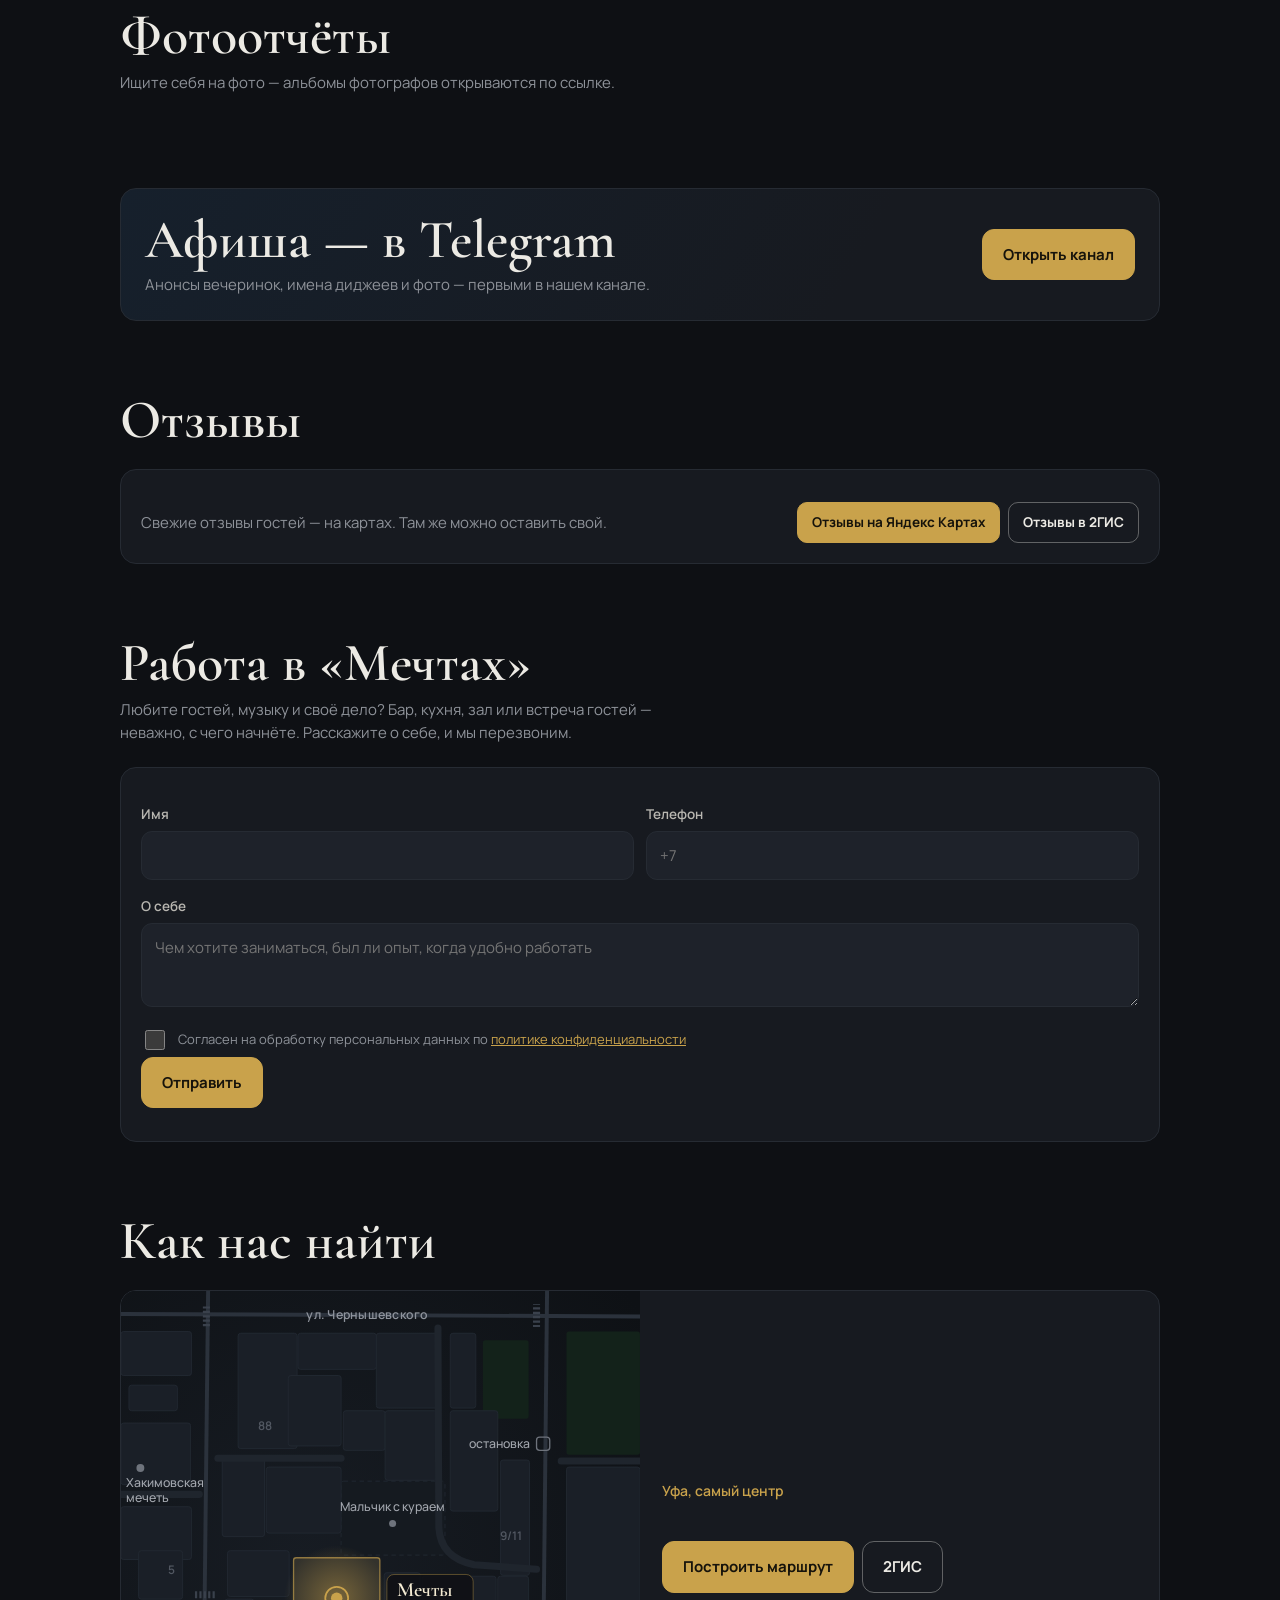
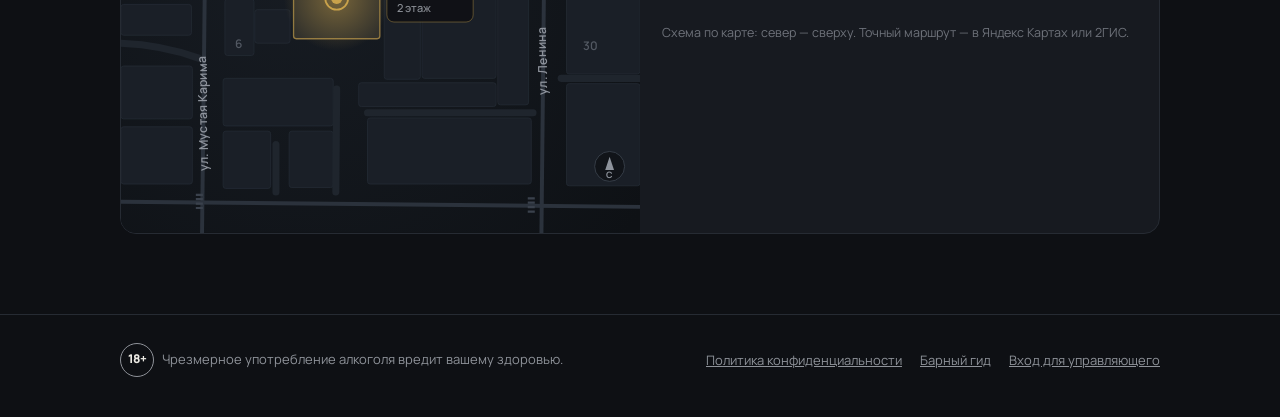
==== commit 9f27c525: "Сайт заведения: полоса «Демо-версия сайта» сверху при прокрутке и окно «Это демо-версия сайта» при к" ====
--- a/venue/index.html
+++ b/venue/index.html
@@ -25,7 +25,7 @@
     <rect class="vi-shine" x="-160" y="-20" width="130" height="320" fill="url(#viShine)" clip-path="url(#viClip)" transform="skewX(-20)"/></svg>
   <p class="vi-word">кафе, бар, вечеринки</p>
 </div>
-<div class="demo">Пример сайта: <b>всё меняется в админке без программиста</b>.</div>
+<div class="demo dsite"><b>Демо-версия сайта</b><span class="dmore">: бронь и заявки пока не работают</span></div>
 <header class="vtop">
   <div class="wrap vtop-in">
     <a class="logo" href="#top" aria-label="«Мечты» — наверх"><svg viewBox="0 0 746 275" aria-hidden="true"><use href="#mlogo"/></svg></a>
@@ -217,6 +217,15 @@
   </div>
 </footer>
 
+<div class="dmodal" id="dmodal" hidden role="dialog" aria-modal="true" aria-labelledby="dmT" aria-describedby="dmX">
+  <div class="dmb">
+    <svg class="dml" viewBox="0 0 746 275" aria-hidden="true"><use href="#mlogo"/></svg>
+    <h2 id="dmT">Это демо-версия сайта</h2>
+    <p id="dmX">Сайт пока показывает, как всё будет выглядеть. Функционал нерабочий: бронь стола, заявки на банкеты и отклики никуда не отправляются.</p>
+    <p class="dmp">Чтобы забронировать стол, позвоните: <a id="dmTel" href="#"></a></p>
+    <button type="button" class="btn wide" id="dmOk">Ознакомлен</button>
+  </div>
+</div>
 <div class="sheet" id="sheet" hidden role="dialog" aria-modal="true" aria-labelledby="shTitle"></div>
 <div class="lb" id="lb" hidden role="dialog" aria-modal="true" aria-label="Фото"></div>
 <div class="story" id="story" hidden role="dialog" aria-modal="true" aria-label="Сторис"></div>
--- a/venue/venue.css
+++ b/venue/venue.css
@@ -9,7 +9,7 @@
 }
 *{box-sizing:border-box}
 [hidden]{display:none!important}
-html{scroll-behavior:smooth;scroll-padding-top:72px}
+html{scroll-behavior:smooth;scroll-padding-top:104px}
 @media (prefers-reduced-motion:reduce){html{scroll-behavior:auto}}
 body{margin:0;background:var(--bg);color:var(--fg);font-family:var(--sans);font-size:15px;line-height:1.55;-webkit-font-smoothing:antialiased;overflow-x:hidden}
 a{color:var(--accent)}
@@ -527,3 +527,17 @@
 /* шторка события: крестик поверх плаката, плакат — на всю ширину */
 .sheet .sb{position:relative}
 .sheet .x{position:absolute;top:10px;right:10px;margin:0;float:none}
+
+/* ── демо-версия: полоса сверху висит всегда, окно при каждом заходе ── */
+.demo.dsite{position:sticky;top:0;z-index:32;height:32px;line-height:32px;padding:0 12px;white-space:nowrap;overflow:hidden;text-overflow:ellipsis;font-size:13px;background:#3A2A12;color:#F2C99A;border-bottom:1px solid #5A4220}
+.demo.dsite b{color:#FFE2B3}
+.dsite ~ .vtop{top:32px}
+.dmodal{position:fixed;inset:0;z-index:95;display:grid;place-items:center;padding:20px;background:rgba(5,6,8,.78);backdrop-filter:blur(6px);-webkit-backdrop-filter:blur(6px)}
+.dmb{width:min(440px,100%);padding:26px 24px 22px;border-radius:20px;background:var(--surface);border:1px solid #3A3222;box-shadow:0 30px 80px rgba(0,0,0,.5);text-align:center}
+.dml{display:block;width:140px;height:auto;margin:0 auto 14px;fill:#E8913C}
+.dmb h2{margin:0 0 10px;font-family:var(--display);font-weight:600;font-size:32px;line-height:1.05}
+.dmb p{margin:0 0 12px;color:#B9B7B1;font-size:15px}
+.dmb .dmp{color:var(--fg)}
+.dmb .dmp a{color:var(--accent);font-weight:700;text-decoration:none;white-space:nowrap}
+.dmb .btn{margin-top:6px}
+@media (max-width:380px){.dsite .dmore{display:none}}
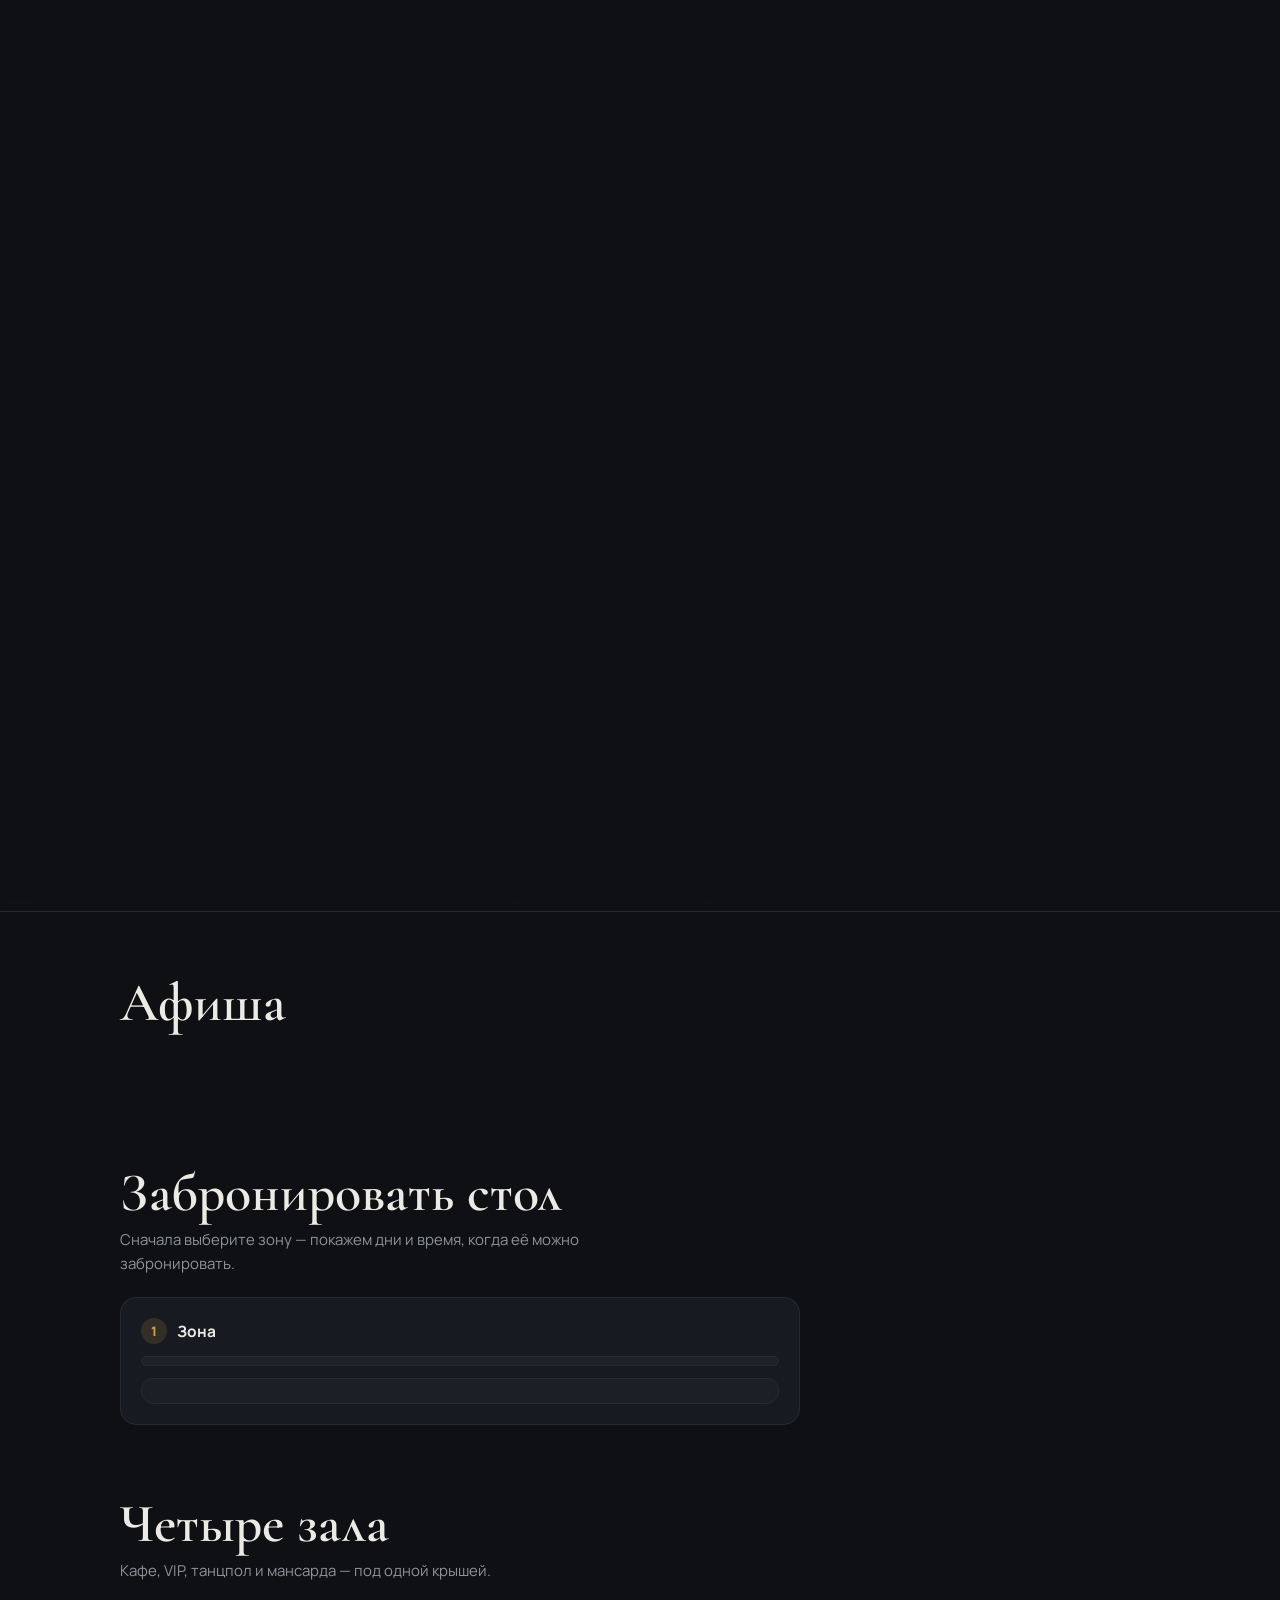
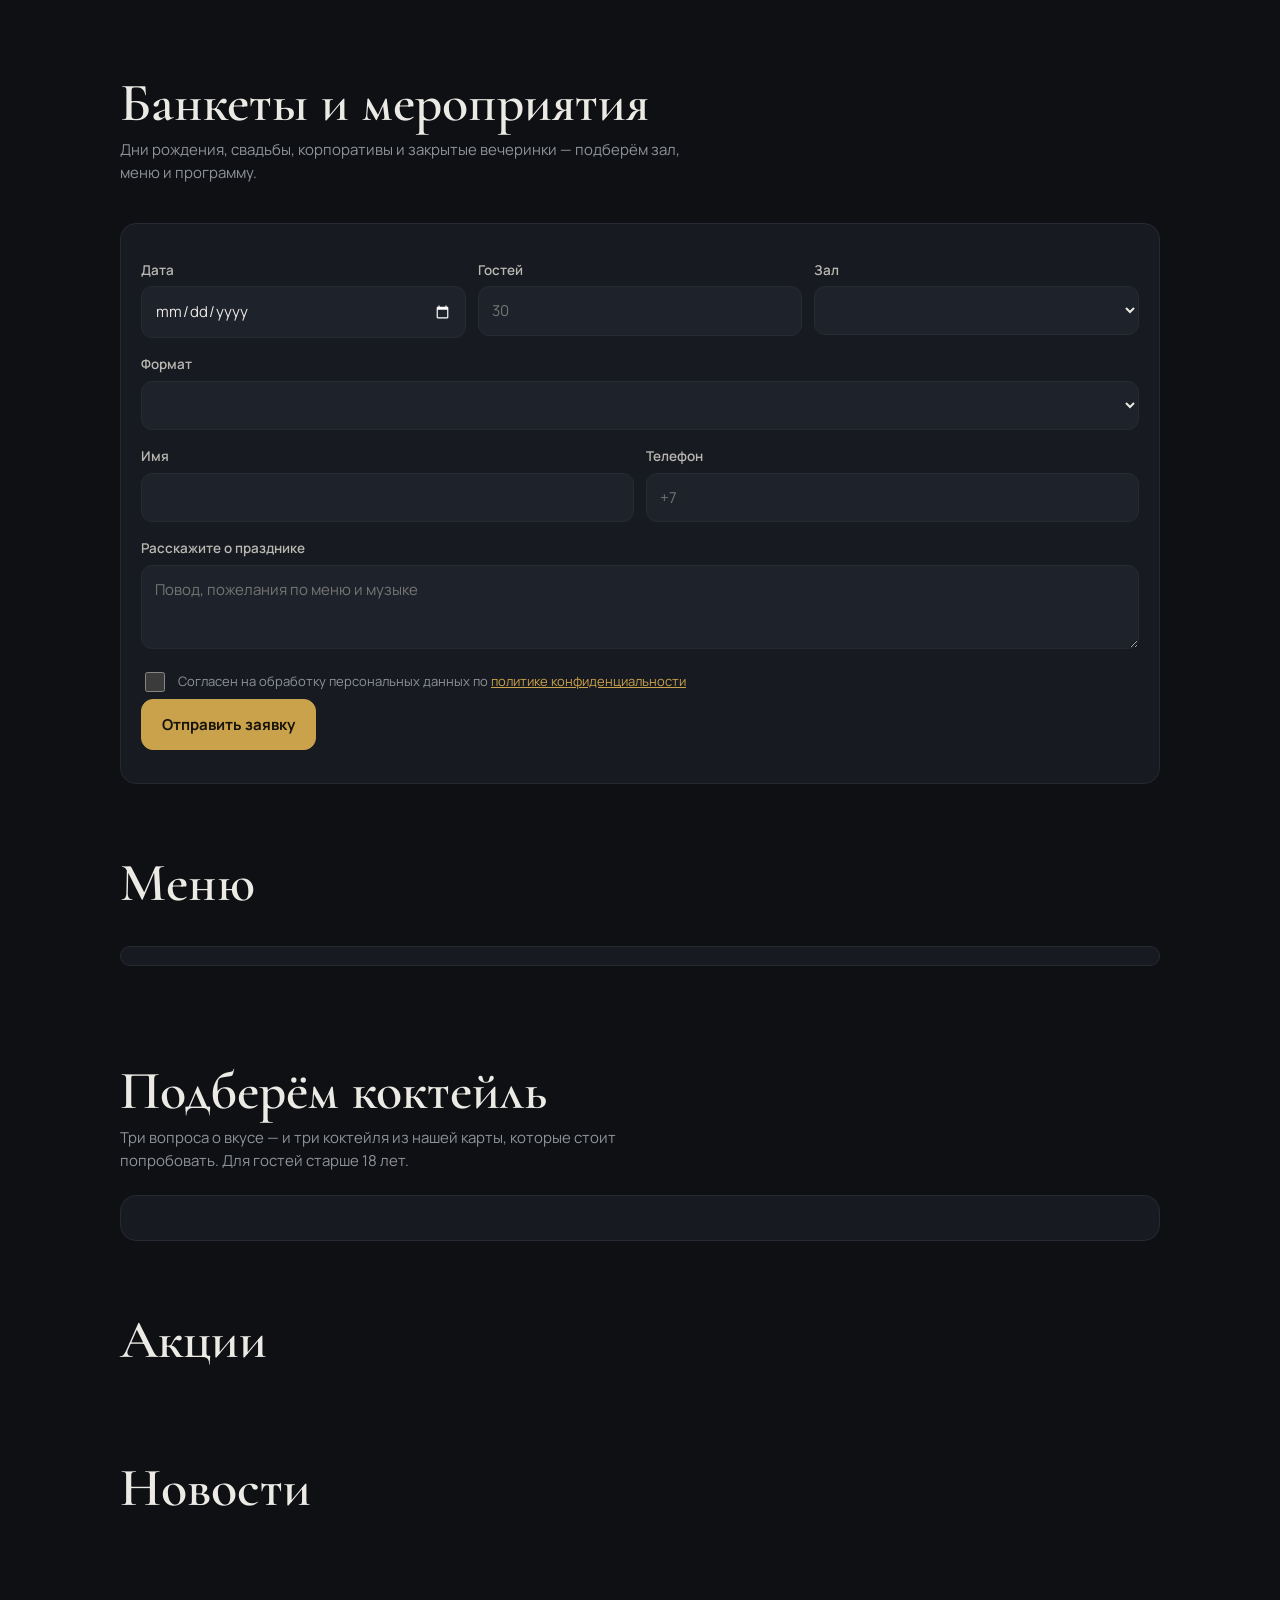
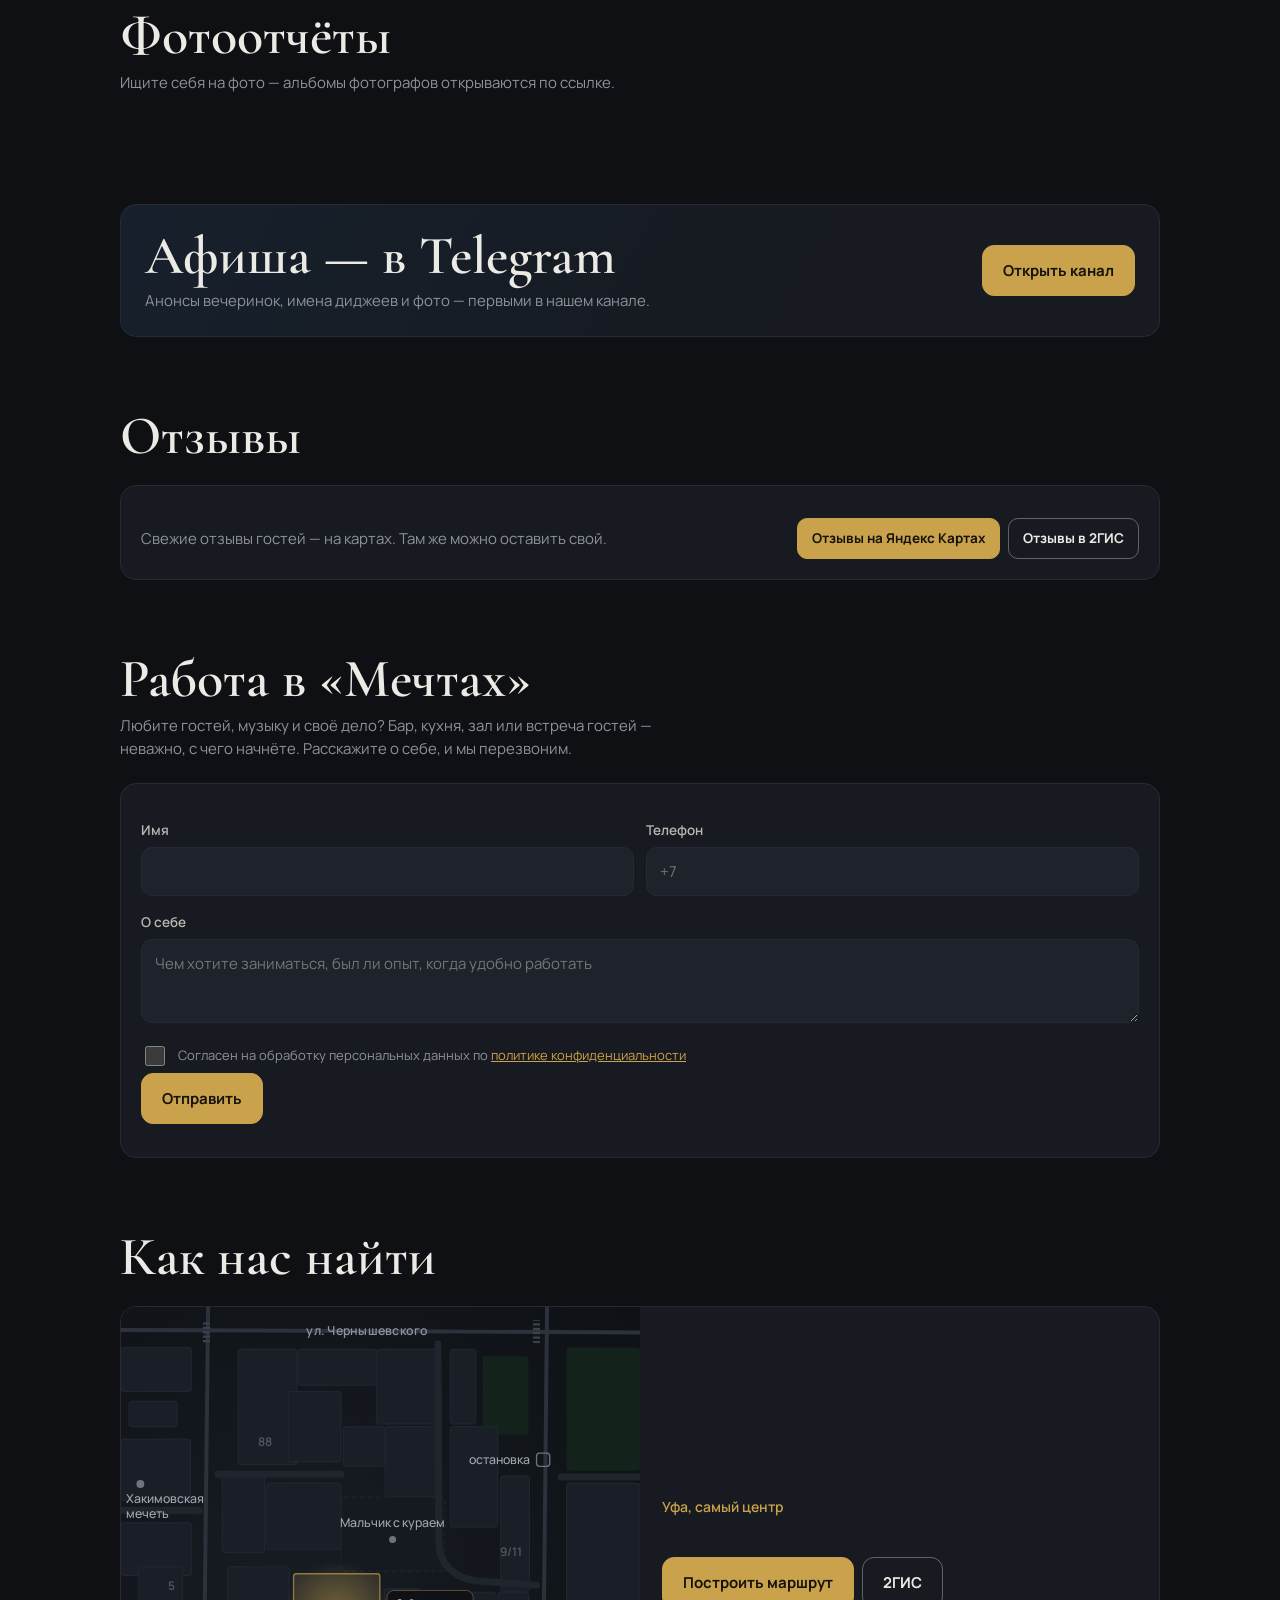
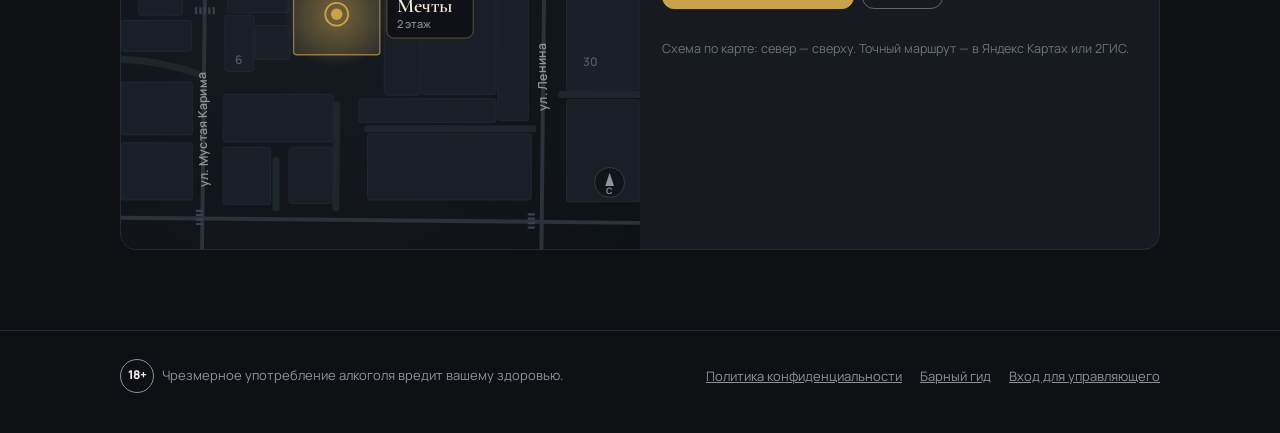
==== commit 9bf0486a: "Сайт заведения: афиша 12–15 ноября, сторис с видео, новости с фото и видео, фотоотчёты по датам - аф" ====
--- a/venue/index.html
+++ b/venue/index.html
@@ -25,6 +25,7 @@
     <rect class="vi-shine" x="-160" y="-20" width="130" height="320" fill="url(#viShine)" clip-path="url(#viClip)" transform="skewX(-20)"/></svg>
   <p class="vi-word">кафе, бар, вечеринки</p>
 </div>
+<div class="wm" aria-hidden="true"></div>
 <div class="demo dsite"><b>Демо-версия сайта</b><span class="dmore">: бронь и заявки пока не работают</span></div>
 <header class="vtop">
   <div class="wrap vtop-in">
@@ -165,6 +166,7 @@
   <section class="sec wrap" id="photo">
     <div class="sech"><div><h2>Фотоотчёты</h2><p class="sub">Ищите себя на фото — альбомы фотографов открываются по ссылке.</p></div></div>
     <div class="albums" id="albList"></div>
+    <div class="albmore" id="albMore"></div>
   </section>
 
   <section class="sec wrap" id="tg">
--- a/venue/venue.css
+++ b/venue/venue.css
@@ -106,6 +106,7 @@
 @keyframes up{from{transform:translateY(24px);opacity:0}to{transform:none;opacity:1}}
 .sheet .poster{aspect-ratio:16/9}
 .sheet .sc{padding:18px 20px 22px}
+.sheet .sc > p:not(.meta):not(.fmsg){white-space:pre-line}
 .sheet h3{font-family:var(--display);font-size:34px;line-height:1.05;margin:0 0 8px}
 .sheet .meta{color:var(--muted);margin:0 0 14px}
 .sheet .acts{display:flex;flex-wrap:wrap;gap:10px;margin-top:18px}
@@ -196,6 +197,26 @@
 .ainf{padding:10px 12px}
 .ainf b{display:block;font-size:14px}
 .ainf small{color:var(--muted)}
+/* остальные дни — столбиком по датам: дата слева, альбомы дня справа */
+.albmore{margin-top:16px}
+.albtgl{width:100%;justify-content:center;gap:8px}
+.albtgl small{color:var(--muted);font-weight:600}
+.albdays{list-style:none;margin:14px 0 0;padding:0;border-top:1px solid var(--line)}
+.albdays li{display:grid;grid-template-columns:62px 1fr;gap:14px;padding:12px 0;border-bottom:1px solid var(--line);align-items:start}
+.albdays time{font-family:var(--display);line-height:.9;color:var(--fg);padding-top:4px}
+.albdays time b{display:block;font-size:36px;font-weight:600;font-variant-numeric:lining-nums}
+.albdays time span{font-family:var(--sans);font-size:12.5px;font-weight:700;color:var(--muted)}
+.alrs{display:grid;gap:8px}
+.alr{display:grid;grid-template-columns:52px 1fr auto;gap:12px;align-items:center;padding:6px 10px 6px 6px;border:1px solid var(--line);border-radius:12px;background:var(--surface);
+  color:var(--fg);text-decoration:none;text-align:left;font:inherit;cursor:pointer;transition:border-color .15s}
+.alr:hover{border-color:var(--accent)}
+.alr:focus-visible{outline:2px solid var(--accent);outline-offset:2px}
+.alth{width:52px;height:52px;border-radius:9px;overflow:hidden;background:radial-gradient(90% 90% at 80% 10%,rgba(201,162,75,.55),transparent 70%),#16181D}
+.alth img{width:100%;height:100%;object-fit:cover;display:block}
+.altx b{display:block;font-size:14.5px}
+.altx small{color:var(--muted);font-size:13px}
+.algo{color:var(--accent);font-weight:700}
+.albnote{margin:10px 0 0;color:var(--muted);font-size:13px}
 .lb{position:fixed;inset:0;z-index:70;background:rgba(0,0,0,.92);display:grid;place-items:center}
 .lb img{max-width:94vw;max-height:80vh;border-radius:10px;object-fit:contain}
 .lb .lbt{position:absolute;top:14px;left:16px;right:60px;color:#ddd;font-size:14px}
@@ -317,6 +338,38 @@
 .sbody .stx{margin:0 0 8px;color:#D9D6CF;display:-webkit-box;-webkit-line-clamp:4;-webkit-box-orient:vertical;overflow:hidden}
 .sbody .spr{margin:0 0 16px;color:var(--accent);font-weight:700}
 .sacts{display:flex;gap:10px;flex-wrap:wrap;pointer-events:auto}
+/* видео в сторис: полоска идёт за роликом, кнопка звука — слева сверху; кольцо видео — с белой искрой */
+.sring.isv .sav{background:conic-gradient(from 200deg,var(--z),#fff 18%,var(--accent),var(--z))}
+.sbars i.run.v{animation:none;transition:width .25s linear}
+.sbg video{width:100%;height:100%;object-fit:cover;display:block;background:#0A0B0E}
+.sbg.hasv::after{background:linear-gradient(180deg,rgba(0,0,0,.45) 0%,transparent 18%,transparent 44%,rgba(8,9,12,.82) 62%,rgba(8,9,12,.96) 82%)}
+/* у видео текст короче: ролик виден целиком, его субтитры не спорят с заголовком */
+.story.sv .sbody h3{font-size:clamp(28px,7.4vw,36px)}
+.story.sv .sbody .stx{-webkit-line-clamp:2}
+.ssnd{position:absolute;top:22px;left:10px;z-index:4;display:inline-flex;align-items:center;gap:7px;padding:7px 12px 7px 10px;border-radius:999px;border:0;
+  background:rgba(10,11,14,.55);color:#fff;font:700 13px var(--sans);cursor:pointer;-webkit-backdrop-filter:blur(6px);backdrop-filter:blur(6px)}
+.ssnd::before{content:"";width:14px;height:14px;background:currentColor;
+  -webkit-mask:url("data:image/svg+xml,%3Csvg xmlns='http://www.w3.org/2000/svg' viewBox='0 0 24 24'%3E%3Cpath d='M3 9v6h4l5 4V5L7 9H3z'/%3E%3Cpath d='M16 8l6 8M22 8l-6 8' stroke='%23000' stroke-width='2'/%3E%3C/svg%3E") center/contain no-repeat;
+  mask:url("data:image/svg+xml,%3Csvg xmlns='http://www.w3.org/2000/svg' viewBox='0 0 24 24'%3E%3Cpath d='M3 9v6h4l5 4V5L7 9H3z'/%3E%3Cpath d='M16 8l6 8M22 8l-6 8' stroke='%23000' stroke-width='2'/%3E%3C/svg%3E") center/contain no-repeat}
+.ssnd[aria-pressed="true"]::before{-webkit-mask-image:url("data:image/svg+xml,%3Csvg xmlns='http://www.w3.org/2000/svg' viewBox='0 0 24 24'%3E%3Cpath d='M3 9v6h4l5 4V5L7 9H3z'/%3E%3Cpath d='M16 8.5a5 5 0 0 1 0 7M18.5 6a8.5 8.5 0 0 1 0 12' fill='none' stroke='%23000' stroke-width='2'/%3E%3C/svg%3E");
+  mask-image:url("data:image/svg+xml,%3Csvg xmlns='http://www.w3.org/2000/svg' viewBox='0 0 24 24'%3E%3Cpath d='M3 9v6h4l5 4V5L7 9H3z'/%3E%3Cpath d='M16 8.5a5 5 0 0 1 0 7M18.5 6a8.5 8.5 0 0 1 0 12' fill='none' stroke='%23000' stroke-width='2'/%3E%3C/svg%3E")}
+.ssnd:focus-visible{outline:2px solid #fff;outline-offset:2px}
+.sbody .stx{white-space:pre-line}
+/* метка «видео» на плакате события */
+.poster .pvid{position:absolute;right:14px;bottom:14px;z-index:1;display:inline-flex;align-items:center;gap:6px;padding:5px 10px 5px 8px;border-radius:999px;background:rgba(0,0,0,.55);font-size:12.5px;font-weight:700}
+.poster .pvid::before{content:"";width:0;height:0;border-left:8px solid #fff;border-top:5px solid transparent;border-bottom:5px solid transparent}
+
+/* новости с фото или видео: кадр слева, по нажатию — сторис */
+.news p{white-space:pre-line}
+.news.hasm{display:grid;grid-template-columns:104px 1fr;gap:14px;align-items:start}
+@media (min-width:700px){.news.hasm{grid-template-columns:150px 1fr;gap:18px}}
+.nmed{position:relative;display:block;aspect-ratio:4/5;border-radius:12px;overflow:hidden;border:0;padding:0;background:#16181D;cursor:pointer}
+.nmed img{width:100%;height:100%;object-fit:cover;transition:transform .4s ease}
+.nmed:hover img{transform:scale(1.04)}
+.nmed:focus-visible{outline:2px solid var(--accent);outline-offset:2px}
+.nplay{position:absolute;left:8px;bottom:8px;width:34px;height:34px;border-radius:50%;background:rgba(10,11,14,.6);display:grid;place-items:center;-webkit-backdrop-filter:blur(4px);backdrop-filter:blur(4px)}
+.nplay::before{content:"";margin-left:3px;border-left:11px solid #fff;border-top:7px solid transparent;border-bottom:7px solid transparent}
+@media (prefers-reduced-motion:reduce){.nmed img{transition:none}.nmed:hover img{transform:none}}
 
 /* ── подбор коктейля ── */
 .quiz{padding:22px}
@@ -541,3 +594,8 @@
 .dmb .dmp a{color:var(--accent);font-weight:700;text-decoration:none;white-space:nowrap}
 .dmb .btn{margin-top:6px}
 @media (max-width:380px){.dsite .dmore{display:none}}
+
+/* ── водяной знак «ДЕМО» по всему сайту — против копирования демо-версии; клики проходят насквозь ── */
+.wm{position:fixed;inset:0;z-index:90;pointer-events:none;user-select:none;-webkit-user-select:none;
+  background-image:url("data:image/svg+xml,%3Csvg xmlns='http://www.w3.org/2000/svg' width='240' height='150' viewBox='0 0 240 150'%3E%3Cg fill='%23fff' font-family='Manrope,Arial,sans-serif' font-size='26' font-weight='800' letter-spacing='3'%3E%3Ctext x='18' y='52' transform='rotate%28-22 70 45%29'%3E%D0%94%D0%95%D0%9C%D0%9E%3C/text%3E%3Ctext x='138' y='127' transform='rotate%28-22 190 120%29'%3E%D0%94%D0%95%D0%9C%D0%9E%3C/text%3E%3C/g%3E%3C/svg%3E");background-size:240px 150px;opacity:.07}
+@media print{.wm{position:fixed;opacity:.15;filter:invert(1)}}
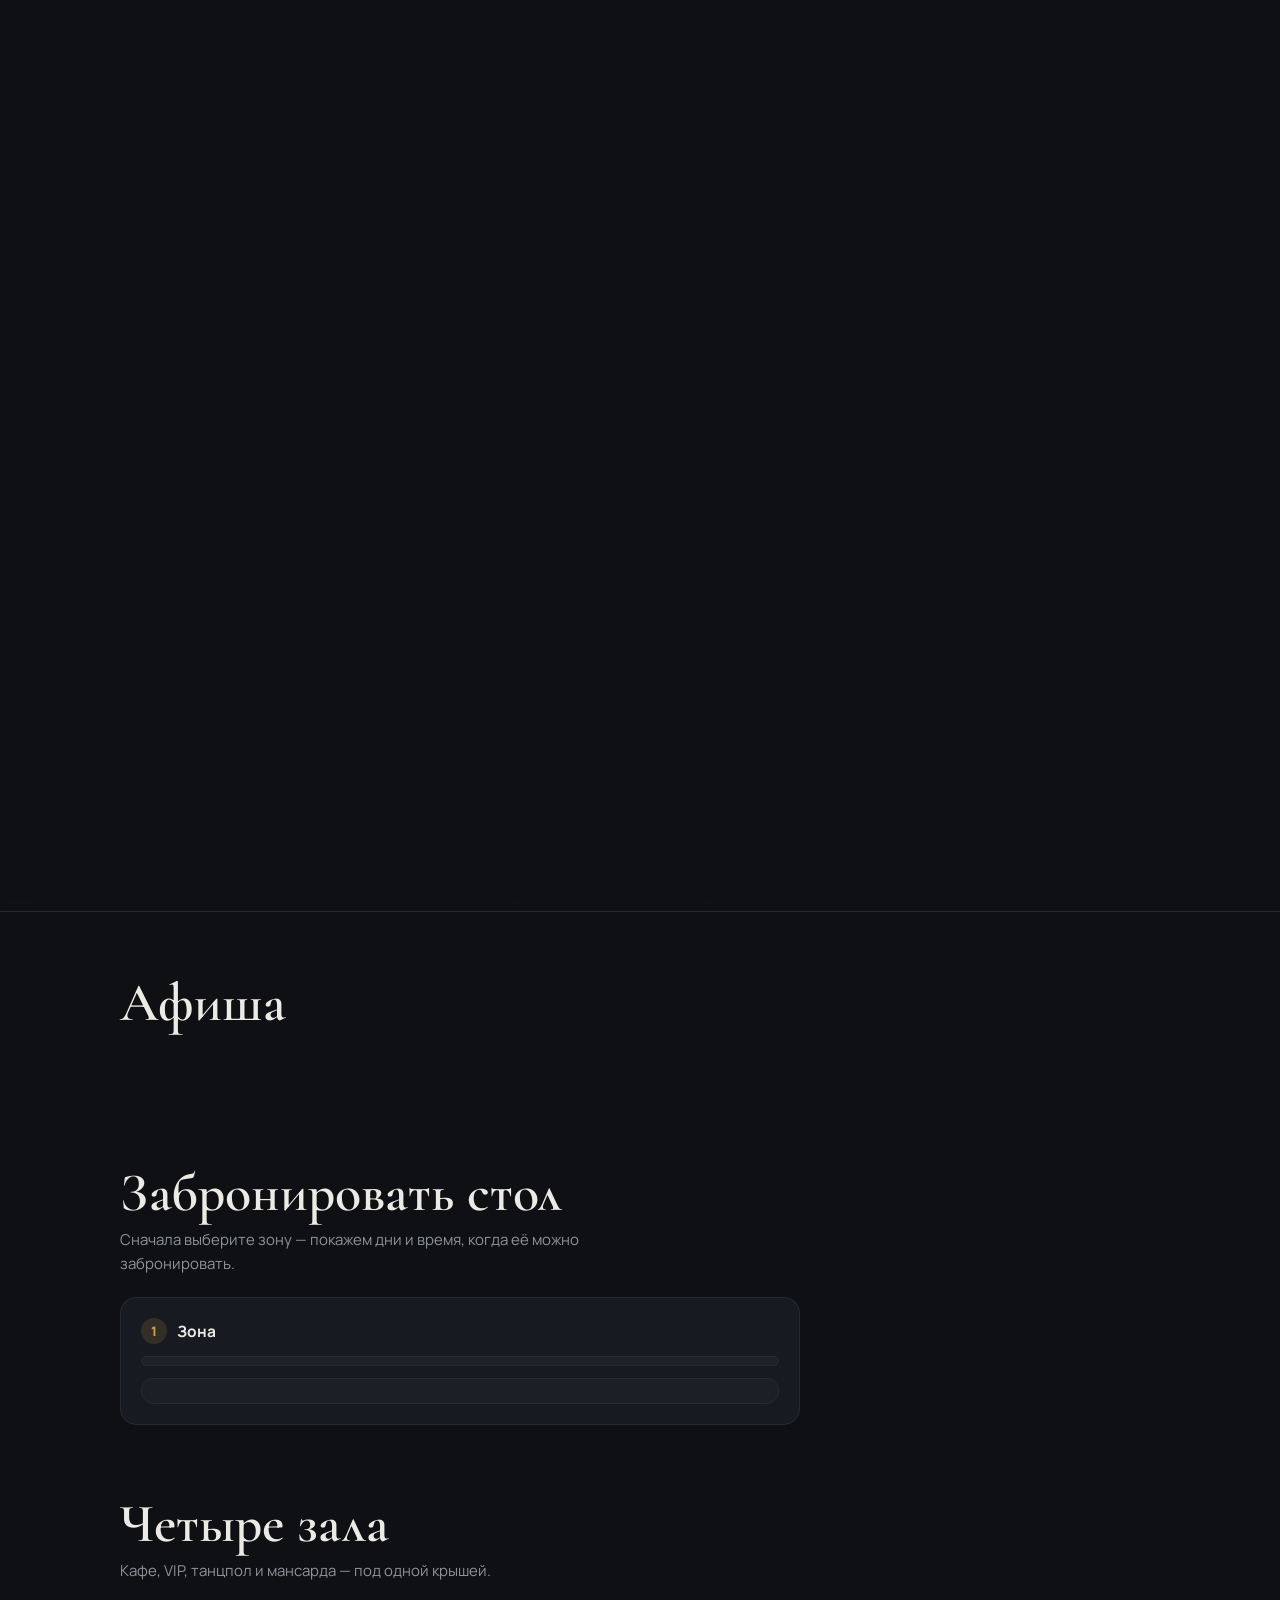
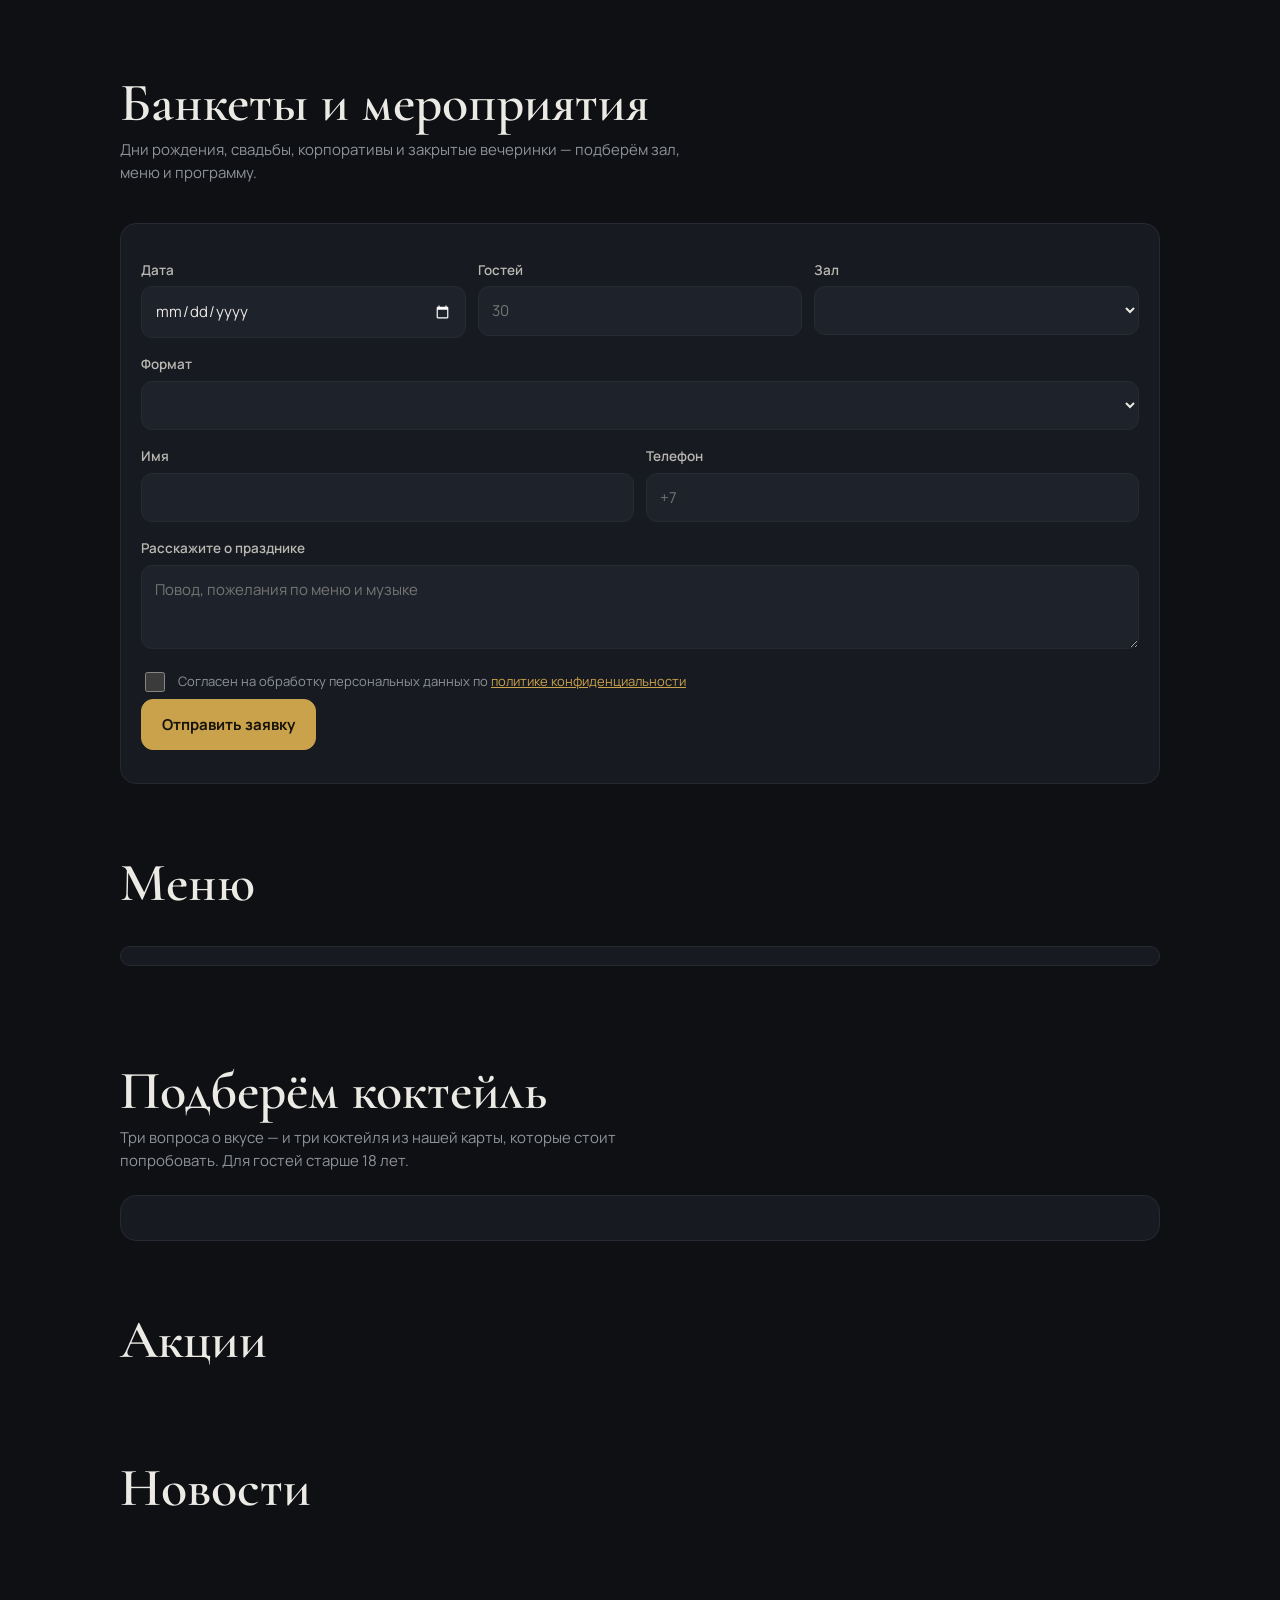
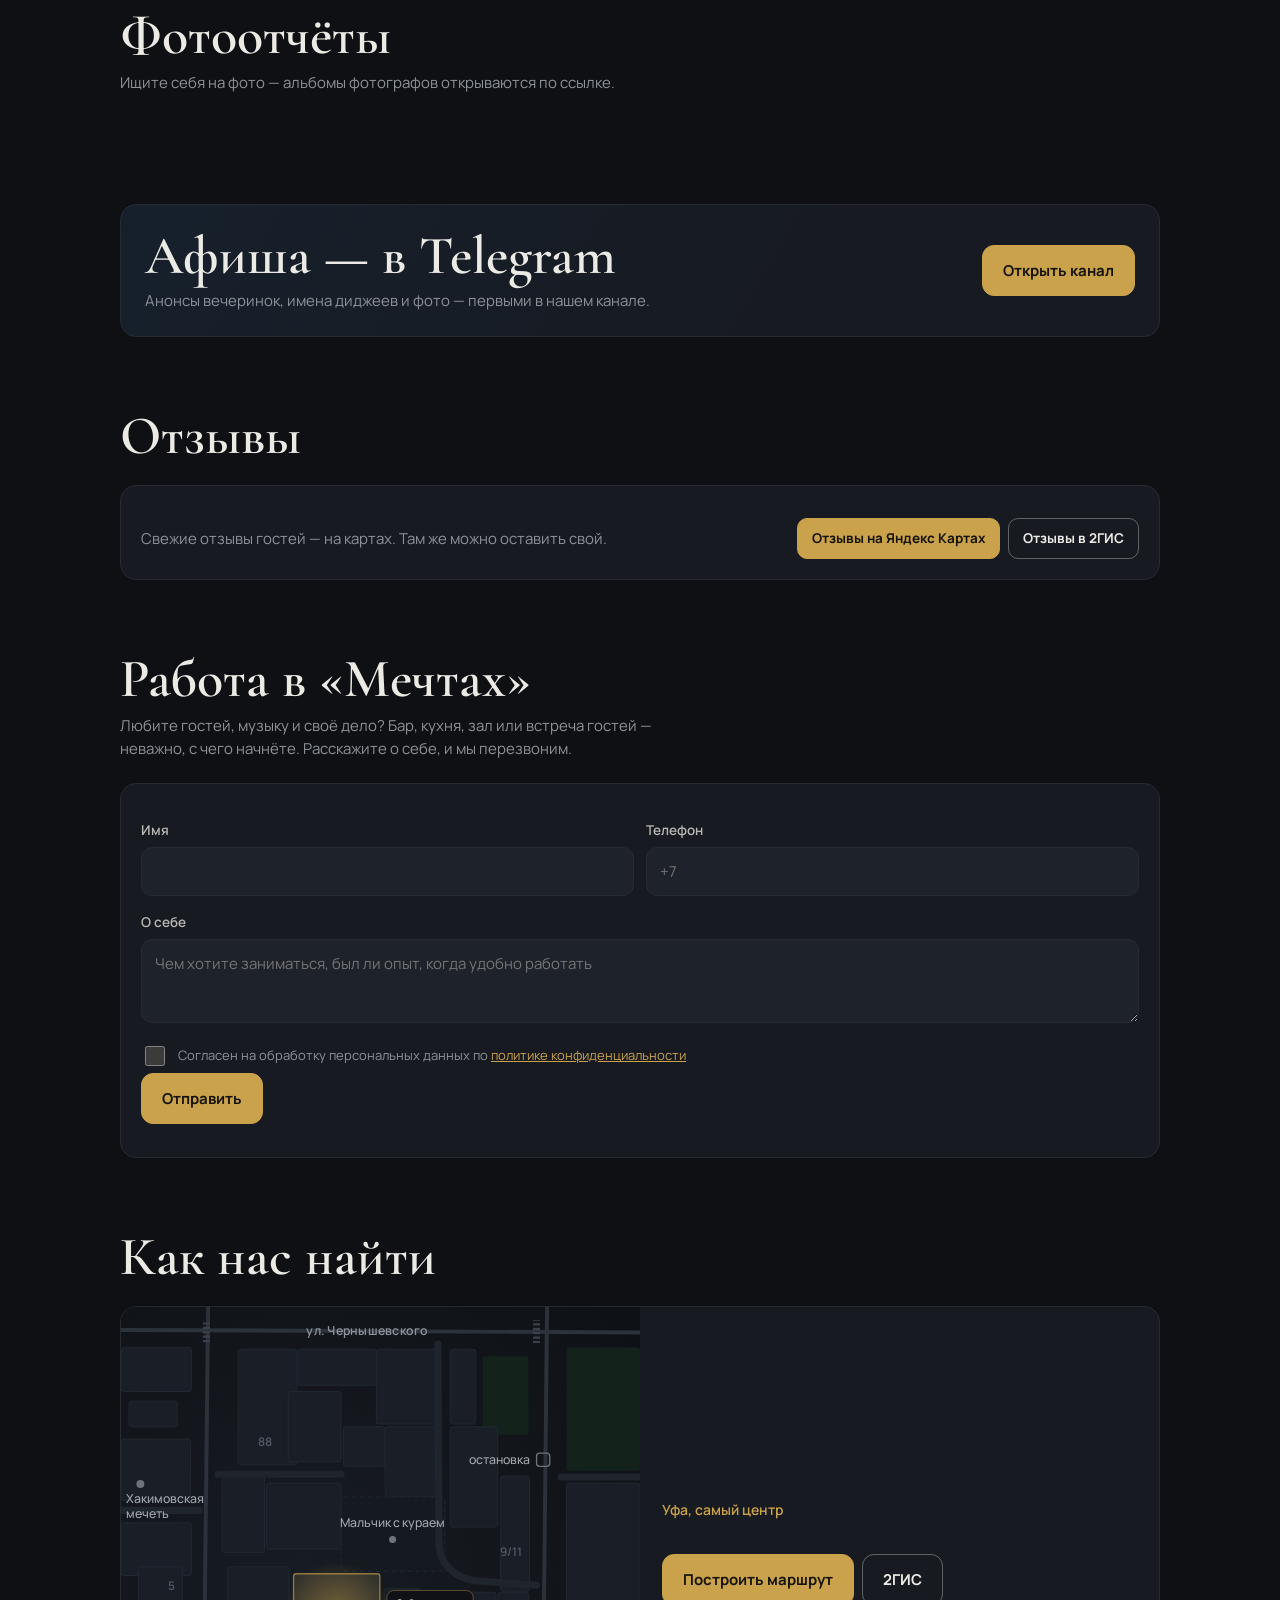
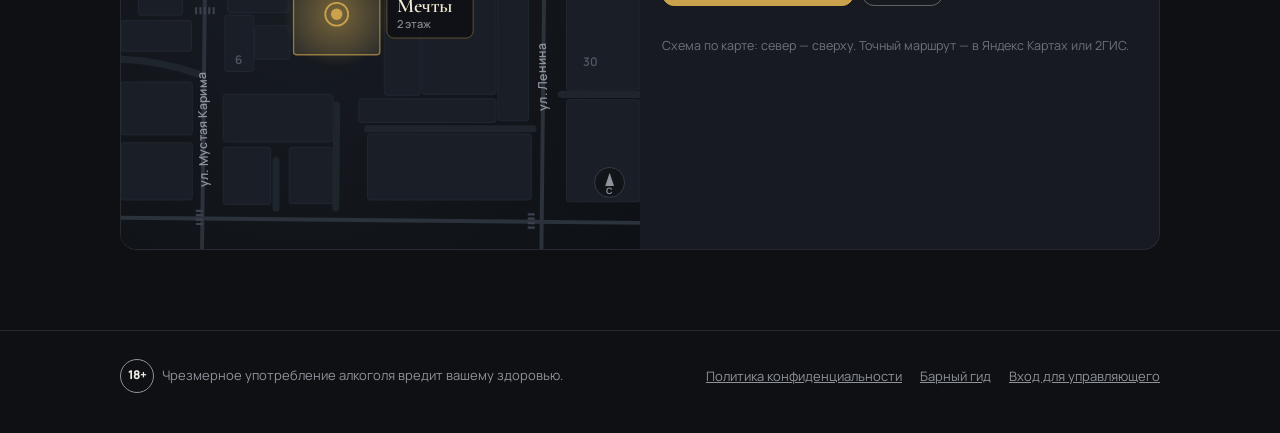
==== commit 25752b6e: "Сайт заведения: два телефона и Telegram для брони @club_mechti - в «Как нас найти» и в окне «Это дем" ====
--- a/venue/index.html
+++ b/venue/index.html
@@ -25,7 +25,6 @@
     <rect class="vi-shine" x="-160" y="-20" width="130" height="320" fill="url(#viShine)" clip-path="url(#viClip)" transform="skewX(-20)"/></svg>
   <p class="vi-word">кафе, бар, вечеринки</p>
 </div>
-<div class="wm" aria-hidden="true"></div>
 <div class="demo dsite"><b>Демо-версия сайта</b><span class="dmore">: бронь и заявки пока не работают</span></div>
 <header class="vtop">
   <div class="wrap vtop-in">
@@ -203,7 +202,8 @@
         <p class="pcity" id="ctCity">Уфа, самый центр</p>
         <p class="paddr" id="ctAddr"></p>
         <p class="pfloor" id="ctFloor"></p>
-        <a class="ptel" id="ctTel" href="#"></a>
+        <div class="ptels"><a class="ptel" id="ctTel" href="#"></a><a class="ptel" id="ctTel2" href="#" hidden></a></div>
+        <a class="ptga" id="ctTga" href="#" target="_blank" rel="noopener" hidden></a>
         <div class="pacts"><a class="btn" id="mapY" target="_blank" rel="noopener" href="#">Построить маршрут</a><a class="btn ghost" id="map2" target="_blank" rel="noopener" href="#">2ГИС</a></div>
         <div class="psoc" id="ctSoc"></div>
         <p class="pnote">Схема по карте: север — сверху. Точный маршрут — в Яндекс Картах или 2ГИС.</p>
@@ -224,7 +224,7 @@
     <svg class="dml" viewBox="0 0 746 275" aria-hidden="true"><use href="#mlogo"/></svg>
     <h2 id="dmT">Это демо-версия сайта</h2>
     <p id="dmX">Сайт пока показывает, как всё будет выглядеть. Функционал нерабочий: бронь стола, заявки на банкеты и отклики никуда не отправляются.</p>
-    <p class="dmp">Чтобы забронировать стол, позвоните: <a id="dmTel" href="#"></a></p>
+    <p class="dmp">Чтобы забронировать стол, позвоните: <a id="dmTel" href="#"></a><span id="dmTel2w" hidden> или <a id="dmTel2" href="#"></a></span><span id="dmTgw" hidden><br>или напишите в Telegram: <a id="dmTg" href="#" target="_blank" rel="noopener"></a></span></p>
     <button type="button" class="btn wide" id="dmOk">Ознакомлен</button>
   </div>
 </div>
--- a/venue/venue.css
+++ b/venue/venue.css
@@ -342,6 +342,11 @@
 .sring.isv .sav{background:conic-gradient(from 200deg,var(--z),#fff 18%,var(--accent),var(--z))}
 .sbars i.run.v{animation:none;transition:width .25s linear}
 .sbg video{width:100%;height:100%;object-fit:cover;display:block;background:#0A0B0E}
+/* видео грузится: кадр уже виден, поверх — тонкий кружок */
+.sbg.load::before{content:"";position:absolute;left:50%;top:42%;z-index:1;width:38px;height:38px;margin:-19px 0 0 -19px;border-radius:50%;
+  border:3px solid rgba(255,255,255,.25);border-top-color:#fff;animation:sspin .8s linear infinite}
+@keyframes sspin{to{transform:rotate(360deg)}}
+@media (prefers-reduced-motion:reduce){.sbg.load::before{animation:none}}
 .sbg.hasv::after{background:linear-gradient(180deg,rgba(0,0,0,.45) 0%,transparent 18%,transparent 44%,rgba(8,9,12,.82) 62%,rgba(8,9,12,.96) 82%)}
 /* у видео текст короче: ролик виден целиком, его субтитры не спорят с заголовком */
 .story.sv .sbody h3{font-size:clamp(28px,7.4vw,36px)}
@@ -496,6 +501,10 @@
 .pfloor{margin:4px 0 14px;color:var(--muted)}
 .ptel{align-self:flex-start;font-size:22px;font-weight:700;color:var(--fg);text-decoration:none;margin-bottom:16px;font-variant-numeric:lining-nums}
 .ptel:hover{color:var(--accent)}
+.ptels{display:flex;flex-direction:column;gap:2px;margin-bottom:10px}
+.ptels .ptel{margin-bottom:0}
+.ptga{align-self:flex-start;margin-bottom:16px;color:var(--accent);font-weight:700;font-size:16px;text-decoration:none;border-bottom:1px solid rgba(201,162,75,.4);padding-bottom:1px}
+.ptga:hover{border-color:var(--accent)}
 .pacts{display:flex;gap:8px;flex-wrap:wrap}
 .psoc{display:flex;gap:18px;margin-top:16px}
 .psoc a{color:#B9B7B1;font-weight:600;font-size:14px;text-decoration:none;border-bottom:1px solid #3A3F48;padding-bottom:1px}
@@ -594,8 +603,3 @@
 .dmb .dmp a{color:var(--accent);font-weight:700;text-decoration:none;white-space:nowrap}
 .dmb .btn{margin-top:6px}
 @media (max-width:380px){.dsite .dmore{display:none}}
-
-/* ── водяной знак «ДЕМО» по всему сайту — против копирования демо-версии; клики проходят насквозь ── */
-.wm{position:fixed;inset:0;z-index:90;pointer-events:none;user-select:none;-webkit-user-select:none;
-  background-image:url("data:image/svg+xml,%3Csvg xmlns='http://www.w3.org/2000/svg' width='240' height='150' viewBox='0 0 240 150'%3E%3Cg fill='%23fff' font-family='Manrope,Arial,sans-serif' font-size='26' font-weight='800' letter-spacing='3'%3E%3Ctext x='18' y='52' transform='rotate%28-22 70 45%29'%3E%D0%94%D0%95%D0%9C%D0%9E%3C/text%3E%3Ctext x='138' y='127' transform='rotate%28-22 190 120%29'%3E%D0%94%D0%95%D0%9C%D0%9E%3C/text%3E%3C/g%3E%3C/svg%3E");background-size:240px 150px;opacity:.07}
-@media print{.wm{position:fixed;opacity:.15;filter:invert(1)}}
